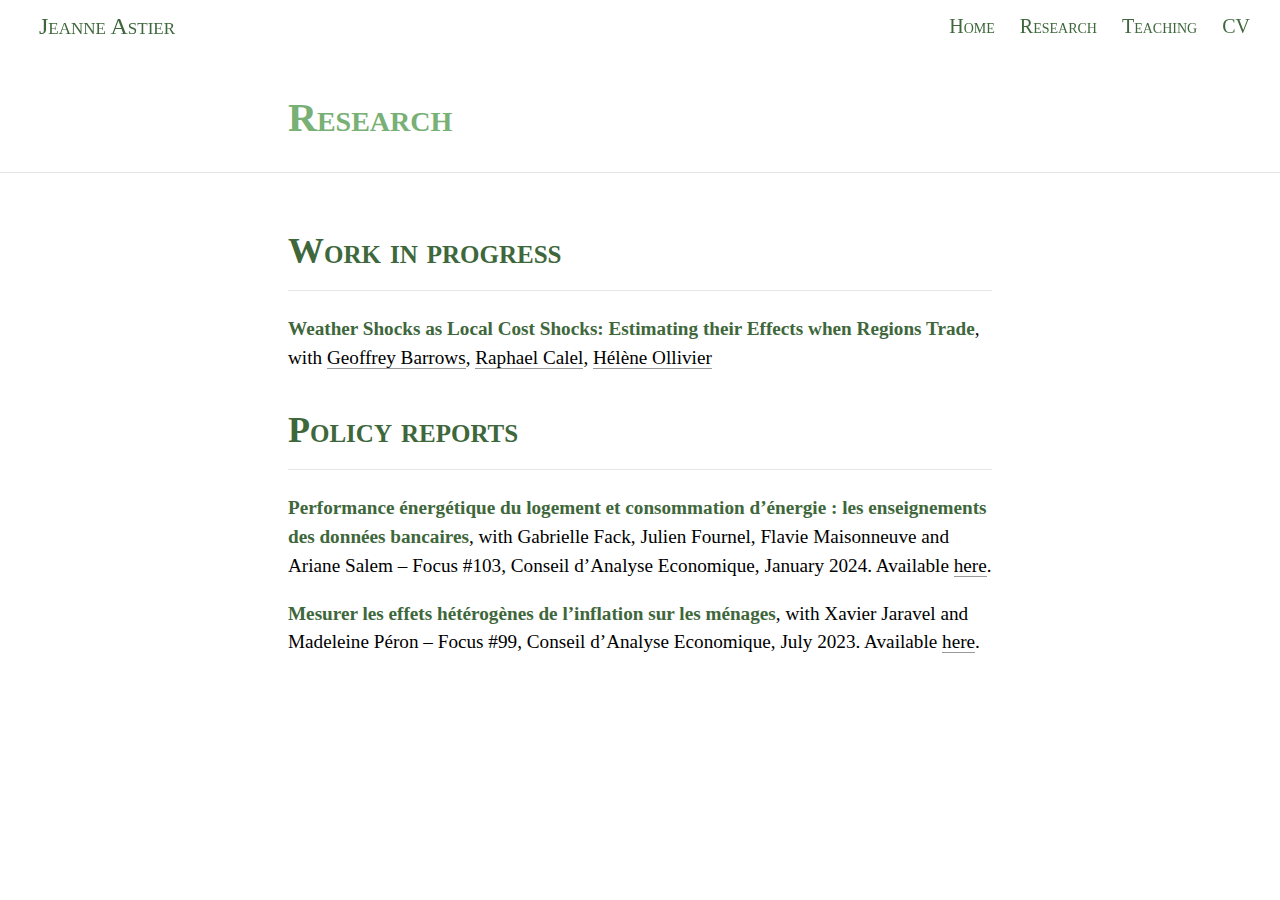
==== docs/research.html @ a9f54dff "Update" ====
<!DOCTYPE html>

<html xmlns="http://www.w3.org/1999/xhtml" lang="" xml:lang="">

<head>
  <meta charset="utf-8"/>
  <meta name="viewport" content="width=device-width, initial-scale=1"/>
  <meta http-equiv="X-UA-Compatible" content="IE=Edge,chrome=1"/>
  <meta name="generator" content="distill" />

  <style type="text/css">
  /* Hide doc at startup (prevent jankiness while JS renders/transforms) */
  body {
    visibility: hidden;
  }
  </style>

 <!--radix_placeholder_import_source-->
 <!--/radix_placeholder_import_source-->

<style type="text/css">code{white-space: pre;}</style>
<style type="text/css" data-origin="pandoc">
a.sourceLine { display: inline-block; line-height: 1.25; }
a.sourceLine { pointer-events: none; color: inherit; text-decoration: inherit; }
a.sourceLine:empty { height: 1.2em; }
.sourceCode { overflow: visible; }
code.sourceCode { white-space: pre; position: relative; }
div.sourceCode { margin: 1em 0; }
pre.sourceCode { margin: 0; }
@media screen {
div.sourceCode { overflow: auto; }
}
@media print {
code.sourceCode { white-space: pre-wrap; }
a.sourceLine { text-indent: -1em; padding-left: 1em; }
}
pre.numberSource a.sourceLine
  { position: relative; left: -4em; }
pre.numberSource a.sourceLine::before
  { content: attr(title);
    position: relative; left: -1em; text-align: right; vertical-align: baseline;
    border: none; pointer-events: all; display: inline-block;
    -webkit-touch-callout: none; -webkit-user-select: none;
    -khtml-user-select: none; -moz-user-select: none;
    -ms-user-select: none; user-select: none;
    padding: 0 4px; width: 4em;
    color: #aaaaaa;
  }
pre.numberSource { margin-left: 3em; border-left: 1px solid #aaaaaa;  padding-left: 4px; }
div.sourceCode
  { color: #00769e; background-color: #f1f3f5; }
@media screen {
a.sourceLine::before { text-decoration: underline; }
}
code span. { color: #00769e; } /* Normal */
code span.al { color: #ad0000; } /* Alert */
code span.an { color: #5e5e5e; } /* Annotation */
code span.at { color: #657422; } /* Attribute */
code span.bn { color: #ad0000; } /* BaseN */
code span.bu { } /* BuiltIn */
code span.cf { color: #00769e; } /* ControlFlow */
code span.ch { color: #20794d; } /* Char */
code span.cn { color: #8f5902; } /* Constant */
code span.co { color: #5e5e5e; } /* Comment */
code span.cv { color: #5e5e5e; font-style: italic; } /* CommentVar */
code span.do { color: #5e5e5e; font-style: italic; } /* Documentation */
code span.dt { color: #ad0000; } /* DataType */
code span.dv { color: #ad0000; } /* DecVal */
code span.er { color: #ad0000; } /* Error */
code span.ex { } /* Extension */
code span.fl { color: #ad0000; } /* Float */
code span.fu { color: #4758ab; } /* Function */
code span.im { } /* Import */
code span.in { color: #5e5e5e; } /* Information */
code span.kw { color: #00769e; } /* Keyword */
code span.op { color: #5e5e5e; } /* Operator */
code span.ot { color: #00769e; } /* Other */
code span.pp { color: #ad0000; } /* Preprocessor */
code span.sc { color: #5e5e5e; } /* SpecialChar */
code span.ss { color: #20794d; } /* SpecialString */
code span.st { color: #20794d; } /* String */
code span.va { color: #111111; } /* Variable */
code span.vs { color: #20794d; } /* VerbatimString */
code span.wa { color: #5e5e5e; font-style: italic; } /* Warning */
</style>


  <!--radix_placeholder_meta_tags-->
  <title>Jeanne Astier: Research</title>
  
  
  <link rel="icon" type="image/vnd.microsoft.icon" href="images/favicon.ico"/>
  
  
  <!--  https://developers.facebook.com/docs/sharing/webmasters#markup -->
  <meta property="og:title" content="Jeanne Astier: Research"/>
  <meta property="og:type" content="article"/>
  <meta property="og:locale" content="en_US"/>
  <meta property="og:site_name" content="Jeanne Astier"/>
  
  <!--  https://dev.twitter.com/cards/types/summary -->
  <meta property="twitter:card" content="summary"/>
  <meta property="twitter:title" content="Jeanne Astier: Research"/>
  
  <!--/radix_placeholder_meta_tags-->
  <!--radix_placeholder_rmarkdown_metadata-->
  
  <script type="text/json" id="radix-rmarkdown-metadata">
  {"type":"list","attributes":{"names":{"type":"character","attributes":{},"value":["title"]}},"value":[{"type":"character","attributes":{},"value":["Research"]}]}
  </script>
  <!--/radix_placeholder_rmarkdown_metadata-->
  <!--radix_placeholder_navigation_in_header-->
  <meta name="distill:offset" content=""/>
  
  <script type="application/javascript">
  
    window.headroom_prevent_pin = false;
  
    window.document.addEventListener("DOMContentLoaded", function (event) {
  
      // initialize headroom for banner
      var header = $('header').get(0);
      var headerHeight = header.offsetHeight;
      var headroom = new Headroom(header, {
        tolerance: 5,
        onPin : function() {
          if (window.headroom_prevent_pin) {
            window.headroom_prevent_pin = false;
            headroom.unpin();
          }
        }
      });
      headroom.init();
      if(window.location.hash)
        headroom.unpin();
      $(header).addClass('headroom--transition');
  
      // offset scroll location for banner on hash change
      // (see: https://github.com/WickyNilliams/headroom.js/issues/38)
      window.addEventListener("hashchange", function(event) {
        window.scrollTo(0, window.pageYOffset - (headerHeight + 25));
      });
  
      // responsive menu
      $('.distill-site-header').each(function(i, val) {
        var topnav = $(this);
        var toggle = topnav.find('.nav-toggle');
        toggle.on('click', function() {
          topnav.toggleClass('responsive');
        });
      });
  
      // nav dropdowns
      $('.nav-dropbtn').click(function(e) {
        $(this).next('.nav-dropdown-content').toggleClass('nav-dropdown-active');
        $(this).parent().siblings('.nav-dropdown')
           .children('.nav-dropdown-content').removeClass('nav-dropdown-active');
      });
      $("body").click(function(e){
        $('.nav-dropdown-content').removeClass('nav-dropdown-active');
      });
      $(".nav-dropdown").click(function(e){
        e.stopPropagation();
      });
    });
  </script>
  
  <style type="text/css">
  
  /* Theme (user-documented overrideables for nav appearance) */
  
  .distill-site-nav {
    color: rgba(255, 255, 255, 0.8);
    background-color: #0F2E3D;
    font-size: 15px;
    font-weight: 300;
  }
  
  .distill-site-nav a {
    color: inherit;
    text-decoration: none;
  }
  
  .distill-site-nav a:hover {
    color: white;
  }
  
  @media print {
    .distill-site-nav {
      display: none;
    }
  }
  
  .distill-site-header {
  
  }
  
  .distill-site-footer {
  
  }
  
  
  /* Site Header */
  
  .distill-site-header {
    width: 100%;
    box-sizing: border-box;
    z-index: 3;
  }
  
  .distill-site-header .nav-left {
    display: inline-block;
    margin-left: 8px;
  }
  
  @media screen and (max-width: 768px) {
    .distill-site-header .nav-left {
      margin-left: 0;
    }
  }
  
  
  .distill-site-header .nav-right {
    float: right;
    margin-right: 8px;
  }
  
  .distill-site-header a,
  .distill-site-header .title {
    display: inline-block;
    text-align: center;
    padding: 14px 10px 14px 10px;
  }
  
  .distill-site-header .title {
    font-size: 18px;
    min-width: 150px;
  }
  
  .distill-site-header .logo {
    padding: 0;
  }
  
  .distill-site-header .logo img {
    display: none;
    max-height: 20px;
    width: auto;
    margin-bottom: -4px;
  }
  
  .distill-site-header .nav-image img {
    max-height: 18px;
    width: auto;
    display: inline-block;
    margin-bottom: -3px;
  }
  
  
  
  @media screen and (min-width: 1000px) {
    .distill-site-header .logo img {
      display: inline-block;
    }
    .distill-site-header .nav-left {
      margin-left: 20px;
    }
    .distill-site-header .nav-right {
      margin-right: 20px;
    }
    .distill-site-header .title {
      padding-left: 12px;
    }
  }
  
  
  .distill-site-header .nav-toggle {
    display: none;
  }
  
  .nav-dropdown {
    display: inline-block;
    position: relative;
  }
  
  .nav-dropdown .nav-dropbtn {
    border: none;
    outline: none;
    color: rgba(255, 255, 255, 0.8);
    padding: 16px 10px;
    background-color: transparent;
    font-family: inherit;
    font-size: inherit;
    font-weight: inherit;
    margin: 0;
    margin-top: 1px;
    z-index: 2;
  }
  
  .nav-dropdown-content {
    display: none;
    position: absolute;
    background-color: white;
    min-width: 200px;
    border: 1px solid rgba(0,0,0,0.15);
    border-radius: 4px;
    box-shadow: 0px 8px 16px 0px rgba(0,0,0,0.1);
    z-index: 1;
    margin-top: 2px;
    white-space: nowrap;
    padding-top: 4px;
    padding-bottom: 4px;
  }
  
  .nav-dropdown-content hr {
    margin-top: 4px;
    margin-bottom: 4px;
    border: none;
    border-bottom: 1px solid rgba(0, 0, 0, 0.1);
  }
  
  .nav-dropdown-active {
    display: block;
  }
  
  .nav-dropdown-content a, .nav-dropdown-content .nav-dropdown-header {
    color: black;
    padding: 6px 24px;
    text-decoration: none;
    display: block;
    text-align: left;
  }
  
  .nav-dropdown-content .nav-dropdown-header {
    display: block;
    padding: 5px 24px;
    padding-bottom: 0;
    text-transform: uppercase;
    font-size: 14px;
    color: #999999;
    white-space: nowrap;
  }
  
  .nav-dropdown:hover .nav-dropbtn {
    color: white;
  }
  
  .nav-dropdown-content a:hover {
    background-color: #ddd;
    color: black;
  }
  
  .nav-right .nav-dropdown-content {
    margin-left: -45%;
    right: 0;
  }
  
  @media screen and (max-width: 768px) {
    .distill-site-header a, .distill-site-header .nav-dropdown  {display: none;}
    .distill-site-header a.nav-toggle {
      float: right;
      display: block;
    }
    .distill-site-header .title {
      margin-left: 0;
    }
    .distill-site-header .nav-right {
      margin-right: 0;
    }
    .distill-site-header {
      overflow: hidden;
    }
    .nav-right .nav-dropdown-content {
      margin-left: 0;
    }
  }
  
  
  @media screen and (max-width: 768px) {
    .distill-site-header.responsive {position: relative; min-height: 500px; }
    .distill-site-header.responsive a.nav-toggle {
      position: absolute;
      right: 0;
      top: 0;
    }
    .distill-site-header.responsive a,
    .distill-site-header.responsive .nav-dropdown {
      display: block;
      text-align: left;
    }
    .distill-site-header.responsive .nav-left,
    .distill-site-header.responsive .nav-right {
      width: 100%;
    }
    .distill-site-header.responsive .nav-dropdown {float: none;}
    .distill-site-header.responsive .nav-dropdown-content {position: relative;}
    .distill-site-header.responsive .nav-dropdown .nav-dropbtn {
      display: block;
      width: 100%;
      text-align: left;
    }
  }
  
  /* Site Footer */
  
  .distill-site-footer {
    width: 100%;
    overflow: hidden;
    box-sizing: border-box;
    z-index: 3;
    margin-top: 30px;
    padding-top: 30px;
    padding-bottom: 30px;
    text-align: center;
  }
  
  /* Headroom */
  
  d-title {
    padding-top: 6rem;
  }
  
  @media print {
    d-title {
      padding-top: 4rem;
    }
  }
  
  .headroom {
    z-index: 1000;
    position: fixed;
    top: 0;
    left: 0;
    right: 0;
  }
  
  .headroom--transition {
    transition: all .4s ease-in-out;
  }
  
  .headroom--unpinned {
    top: -100px;
  }
  
  .headroom--pinned {
    top: 0;
  }
  
  /* adjust viewport for navbar height */
  /* helps vertically center bootstrap (non-distill) content */
  .min-vh-100 {
    min-height: calc(100vh - 100px) !important;
  }
  
  </style>
  
  <script src="site_libs/jquery-3.6.0/jquery-3.6.0.min.js"></script>
  <link href="site_libs/font-awesome-6.4.2/css/all.min.css" rel="stylesheet"/>
  <link href="site_libs/font-awesome-6.4.2/css/v4-shims.min.css" rel="stylesheet"/>
  <script src="site_libs/headroom-0.9.4/headroom.min.js"></script>
  <!--/radix_placeholder_navigation_in_header-->
  <!--radix_placeholder_distill-->
  
  <style type="text/css">
  
  body {
    background-color: white;
  }
  
  .pandoc-table {
    width: 100%;
  }
  
  .pandoc-table>caption {
    margin-bottom: 10px;
  }
  
  .pandoc-table th:not([align]) {
    text-align: left;
  }
  
  .pagedtable-footer {
    font-size: 15px;
  }
  
  d-byline .byline {
    grid-template-columns: 2fr 2fr;
  }
  
  d-byline .byline h3 {
    margin-block-start: 1.5em;
  }
  
  d-byline .byline .authors-affiliations h3 {
    margin-block-start: 0.5em;
  }
  
  .authors-affiliations .orcid-id {
    width: 16px;
    height:16px;
    margin-left: 4px;
    margin-right: 4px;
    vertical-align: middle;
    padding-bottom: 2px;
  }
  
  d-title .dt-tags {
    margin-top: 1em;
    grid-column: text;
  }
  
  .dt-tags .dt-tag {
    text-decoration: none;
    display: inline-block;
    color: rgba(0,0,0,0.6);
    padding: 0em 0.4em;
    margin-right: 0.5em;
    margin-bottom: 0.4em;
    font-size: 70%;
    border: 1px solid rgba(0,0,0,0.2);
    border-radius: 3px;
    text-transform: uppercase;
    font-weight: 500;
  }
  
  d-article table.gt_table td,
  d-article table.gt_table th {
    border-bottom: none;
    font-size: 100%;
  }
  
  .html-widget {
    margin-bottom: 2.0em;
  }
  
  .l-screen-inset {
    padding-right: 16px;
  }
  
  .l-screen .caption {
    margin-left: 10px;
  }
  
  .shaded {
    background: rgb(247, 247, 247);
    padding-top: 20px;
    padding-bottom: 20px;
    border-top: 1px solid rgba(0, 0, 0, 0.1);
    border-bottom: 1px solid rgba(0, 0, 0, 0.1);
  }
  
  .shaded .html-widget {
    margin-bottom: 0;
    border: 1px solid rgba(0, 0, 0, 0.1);
  }
  
  .shaded .shaded-content {
    background: white;
  }
  
  .text-output {
    margin-top: 0;
    line-height: 1.5em;
  }
  
  .hidden {
    display: none !important;
  }
  
  hr.section-separator {
    border: none;
    border-top: 1px solid rgba(0, 0, 0, 0.1);
    margin: 0px;
  }
  
  
  d-byline {
    border-top: none;
  }
  
  d-article {
    padding-top: 2.5rem;
    padding-bottom: 30px;
    border-top: none;
  }
  
  d-appendix {
    padding-top: 30px;
  }
  
  d-article>p>img {
    width: 100%;
  }
  
  d-article h2 {
    margin: 1rem 0 1.5rem 0;
  }
  
  d-article h3 {
    margin-top: 1.5rem;
  }
  
  d-article iframe {
    border: 1px solid rgba(0, 0, 0, 0.1);
    margin-bottom: 2.0em;
    width: 100%;
  }
  
  /* Tweak code blocks */
  
  d-article div.sourceCode code,
  d-article pre code {
    font-family: Consolas, Monaco, 'Andale Mono', 'Ubuntu Mono', monospace;
  }
  
  d-article pre,
  d-article div.sourceCode,
  d-article div.sourceCode pre {
    overflow: auto;
  }
  
  d-article div.sourceCode {
    background-color: white;
  }
  
  d-article div.sourceCode pre {
    padding-left: 10px;
    font-size: 12px;
    border-left: 2px solid rgba(0,0,0,0.1);
  }
  
  d-article pre {
    font-size: 12px;
    color: black;
    background: none;
    margin-top: 0;
    text-align: left;
    white-space: pre;
    word-spacing: normal;
    word-break: normal;
    word-wrap: normal;
    line-height: 1.5;
  
    -moz-tab-size: 4;
    -o-tab-size: 4;
    tab-size: 4;
  
    -webkit-hyphens: none;
    -moz-hyphens: none;
    -ms-hyphens: none;
    hyphens: none;
  }
  
  d-article pre a {
    border-bottom: none;
  }
  
  d-article pre a:hover {
    border-bottom: none;
    text-decoration: underline;
  }
  
  d-article details {
    grid-column: text;
    margin-bottom: 0.8em;
  }
  
  @media(min-width: 768px) {
  
  d-article pre,
  d-article div.sourceCode,
  d-article div.sourceCode pre {
    overflow: visible !important;
  }
  
  d-article div.sourceCode pre {
    padding-left: 18px;
    font-size: 14px;
  }
  
  /* tweak for Pandoc numbered line within distill */
  d-article pre.numberSource code > span {
      left: -2em;
  }
  
  d-article pre {
    font-size: 14px;
  }
  
  }
  
  figure img.external {
    background: white;
    border: 1px solid rgba(0, 0, 0, 0.1);
    box-shadow: 0 1px 8px rgba(0, 0, 0, 0.1);
    padding: 18px;
    box-sizing: border-box;
  }
  
  /* CSS for d-contents */
  
  .d-contents {
    grid-column: text;
    color: rgba(0,0,0,0.8);
    font-size: 0.9em;
    padding-bottom: 1em;
    margin-bottom: 1em;
    padding-bottom: 0.5em;
    margin-bottom: 1em;
    padding-left: 0.25em;
    justify-self: start;
  }
  
  @media(min-width: 1000px) {
    .d-contents.d-contents-float {
      height: 0;
      grid-column-start: 1;
      grid-column-end: 4;
      justify-self: center;
      padding-right: 3em;
      padding-left: 2em;
    }
  }
  
  .d-contents nav h3 {
    font-size: 18px;
    margin-top: 0;
    margin-bottom: 1em;
  }
  
  .d-contents li {
    list-style-type: none
  }
  
  .d-contents nav > ul {
    padding-left: 0;
  }
  
  .d-contents ul {
    padding-left: 1em
  }
  
  .d-contents nav ul li {
    margin-top: 0.6em;
    margin-bottom: 0.2em;
  }
  
  .d-contents nav a {
    font-size: 13px;
    border-bottom: none;
    text-decoration: none
    color: rgba(0, 0, 0, 0.8);
  }
  
  .d-contents nav a:hover {
    text-decoration: underline solid rgba(0, 0, 0, 0.6)
  }
  
  .d-contents nav > ul > li > a {
    font-weight: 600;
  }
  
  .d-contents nav > ul > li > ul {
    font-weight: inherit;
  }
  
  .d-contents nav > ul > li > ul > li {
    margin-top: 0.2em;
  }
  
  
  .d-contents nav ul {
    margin-top: 0;
    margin-bottom: 0.25em;
  }
  
  .d-article-with-toc h2:nth-child(2) {
    margin-top: 0;
  }
  
  
  /* Figure */
  
  .figure {
    position: relative;
    margin-bottom: 2.5em;
    margin-top: 1.5em;
  }
  
  .figure .caption {
    color: rgba(0, 0, 0, 0.6);
    font-size: 12px;
    line-height: 1.5em;
  }
  
  .figure img.external {
    background: white;
    border: 1px solid rgba(0, 0, 0, 0.1);
    box-shadow: 0 1px 8px rgba(0, 0, 0, 0.1);
    padding: 18px;
    box-sizing: border-box;
  }
  
  .figure .caption a {
    color: rgba(0, 0, 0, 0.6);
  }
  
  .figure .caption b,
  .figure .caption strong, {
    font-weight: 600;
    color: rgba(0, 0, 0, 1.0);
  }
  
  /* Citations */
  
  d-article .citation {
    color: inherit;
    cursor: inherit;
  }
  
  div.hanging-indent{
    margin-left: 1em; text-indent: -1em;
  }
  
  /* Citation hover box */
  
  .tippy-box[data-theme~=light-border] {
    background-color: rgba(250, 250, 250, 0.95);
  }
  
  .tippy-content > p {
    margin-bottom: 0;
    padding: 2px;
  }
  
  
  /* Tweak 1000px media break to show more text */
  
  @media(min-width: 1000px) {
    .base-grid,
    distill-header,
    d-title,
    d-abstract,
    d-article,
    d-appendix,
    distill-appendix,
    d-byline,
    d-footnote-list,
    d-citation-list,
    distill-footer {
      grid-template-columns: [screen-start] 1fr [page-start kicker-start] 80px [middle-start] 50px [text-start kicker-end] 65px 65px 65px 65px 65px 65px 65px 65px [text-end gutter-start] 65px [middle-end] 65px [page-end gutter-end] 1fr [screen-end];
      grid-column-gap: 16px;
    }
  
    .grid {
      grid-column-gap: 16px;
    }
  
    d-article {
      font-size: 1.06rem;
      line-height: 1.7em;
    }
    figure .caption, .figure .caption, figure figcaption {
      font-size: 13px;
    }
  }
  
  @media(min-width: 1180px) {
    .base-grid,
    distill-header,
    d-title,
    d-abstract,
    d-article,
    d-appendix,
    distill-appendix,
    d-byline,
    d-footnote-list,
    d-citation-list,
    distill-footer {
      grid-template-columns: [screen-start] 1fr [page-start kicker-start] 60px [middle-start] 60px [text-start kicker-end] 60px 60px 60px 60px 60px 60px 60px 60px [text-end gutter-start] 60px [middle-end] 60px [page-end gutter-end] 1fr [screen-end];
      grid-column-gap: 32px;
    }
  
    .grid {
      grid-column-gap: 32px;
    }
  }
  
  
  /* Get the citation styles for the appendix (not auto-injected on render since
     we do our own rendering of the citation appendix) */
  
  d-appendix .citation-appendix,
  .d-appendix .citation-appendix {
    font-size: 11px;
    line-height: 15px;
    border-left: 1px solid rgba(0, 0, 0, 0.1);
    padding-left: 18px;
    border: 1px solid rgba(0,0,0,0.1);
    background: rgba(0, 0, 0, 0.02);
    padding: 10px 18px;
    border-radius: 3px;
    color: rgba(150, 150, 150, 1);
    overflow: hidden;
    margin-top: -12px;
    white-space: pre-wrap;
    word-wrap: break-word;
  }
  
  /* Include appendix styles here so they can be overridden */
  
  d-appendix {
    contain: layout style;
    font-size: 0.8em;
    line-height: 1.7em;
    margin-top: 60px;
    margin-bottom: 0;
    border-top: 1px solid rgba(0, 0, 0, 0.1);
    color: rgba(0,0,0,0.5);
    padding-top: 60px;
    padding-bottom: 48px;
  }
  
  d-appendix h3 {
    grid-column: page-start / text-start;
    font-size: 15px;
    font-weight: 500;
    margin-top: 1em;
    margin-bottom: 0;
    color: rgba(0,0,0,0.65);
  }
  
  d-appendix h3 + * {
    margin-top: 1em;
  }
  
  d-appendix ol {
    padding: 0 0 0 15px;
  }
  
  @media (min-width: 768px) {
    d-appendix ol {
      padding: 0 0 0 30px;
      margin-left: -30px;
    }
  }
  
  d-appendix li {
    margin-bottom: 1em;
  }
  
  d-appendix a {
    color: rgba(0, 0, 0, 0.6);
  }
  
  d-appendix > * {
    grid-column: text;
  }
  
  d-appendix > d-footnote-list,
  d-appendix > d-citation-list,
  d-appendix > distill-appendix {
    grid-column: screen;
  }
  
  /* Include footnote styles here so they can be overridden */
  
  d-footnote-list {
    contain: layout style;
  }
  
  d-footnote-list > * {
    grid-column: text;
  }
  
  d-footnote-list a.footnote-backlink {
    color: rgba(0,0,0,0.3);
    padding-left: 0.5em;
  }
  
  
  
  /* Anchor.js */
  
  .anchorjs-link {
    /*transition: all .25s linear; */
    text-decoration: none;
    border-bottom: none;
  }
  *:hover > .anchorjs-link {
    margin-left: -1.125em !important;
    text-decoration: none;
    border-bottom: none;
  }
  
  /* Social footer */
  
  .social_footer {
    margin-top: 30px;
    margin-bottom: 0;
    color: rgba(0,0,0,0.67);
  }
  
  .disqus-comments {
    margin-right: 30px;
  }
  
  .disqus-comment-count {
    border-bottom: 1px solid rgba(0, 0, 0, 0.4);
    cursor: pointer;
  }
  
  #disqus_thread {
    margin-top: 30px;
  }
  
  .article-sharing a {
    border-bottom: none;
    margin-right: 8px;
  }
  
  .article-sharing a:hover {
    border-bottom: none;
  }
  
  .sidebar-section.subscribe {
    font-size: 12px;
    line-height: 1.6em;
  }
  
  .subscribe p {
    margin-bottom: 0.5em;
  }
  
  
  .article-footer .subscribe {
    font-size: 15px;
    margin-top: 45px;
  }
  
  
  .sidebar-section.custom {
    font-size: 12px;
    line-height: 1.6em;
  }
  
  .custom p {
    margin-bottom: 0.5em;
  }
  
  /* Styles for listing layout (hide title) */
  .layout-listing d-title, .layout-listing .d-title {
    display: none;
  }
  
  /* Styles for posts lists (not auto-injected) */
  
  
  .posts-with-sidebar {
    padding-left: 45px;
    padding-right: 45px;
  }
  
  .posts-list .description h2,
  .posts-list .description p {
    font-family: -apple-system, BlinkMacSystemFont, "Segoe UI", Roboto, Oxygen, Ubuntu, Cantarell, "Fira Sans", "Droid Sans", "Helvetica Neue", Arial, sans-serif;
  }
  
  .posts-list .description h2 {
    font-weight: 700;
    border-bottom: none;
    padding-bottom: 0;
  }
  
  .posts-list h2.post-tag {
    border-bottom: 1px solid rgba(0, 0, 0, 0.2);
    padding-bottom: 12px;
  }
  .posts-list {
    margin-top: 60px;
    margin-bottom: 24px;
  }
  
  .posts-list .post-preview {
    text-decoration: none;
    overflow: hidden;
    display: block;
    border-bottom: 1px solid rgba(0, 0, 0, 0.1);
    padding: 24px 0;
  }
  
  .post-preview-last {
    border-bottom: none !important;
  }
  
  .posts-list .posts-list-caption {
    grid-column: screen;
    font-weight: 400;
  }
  
  .posts-list .post-preview h2 {
    margin: 0 0 6px 0;
    line-height: 1.2em;
    font-style: normal;
    font-size: 24px;
  }
  
  .posts-list .post-preview p {
    margin: 0 0 12px 0;
    line-height: 1.4em;
    font-size: 16px;
  }
  
  .posts-list .post-preview .thumbnail {
    box-sizing: border-box;
    margin-bottom: 24px;
    position: relative;
    max-width: 500px;
  }
  .posts-list .post-preview img {
    width: 100%;
    display: block;
  }
  
  .posts-list .metadata {
    font-size: 12px;
    line-height: 1.4em;
    margin-bottom: 18px;
  }
  
  .posts-list .metadata > * {
    display: inline-block;
  }
  
  .posts-list .metadata .publishedDate {
    margin-right: 2em;
  }
  
  .posts-list .metadata .dt-authors {
    display: block;
    margin-top: 0.3em;
    margin-right: 2em;
  }
  
  .posts-list .dt-tags {
    display: block;
    line-height: 1em;
  }
  
  .posts-list .dt-tags .dt-tag {
    display: inline-block;
    color: rgba(0,0,0,0.6);
    padding: 0.3em 0.4em;
    margin-right: 0.2em;
    margin-bottom: 0.4em;
    font-size: 60%;
    border: 1px solid rgba(0,0,0,0.2);
    border-radius: 3px;
    text-transform: uppercase;
    font-weight: 500;
  }
  
  .posts-list img {
    opacity: 1;
  }
  
  .posts-list img[data-src] {
    opacity: 0;
  }
  
  .posts-more {
    clear: both;
  }
  
  
  .posts-sidebar {
    font-size: 16px;
  }
  
  .posts-sidebar h3 {
    font-size: 16px;
    margin-top: 0;
    margin-bottom: 0.5em;
    font-weight: 400;
    text-transform: uppercase;
  }
  
  .sidebar-section {
    margin-bottom: 30px;
  }
  
  .categories ul {
    list-style-type: none;
    margin: 0;
    padding: 0;
  }
  
  .categories li {
    color: rgba(0, 0, 0, 0.8);
    margin-bottom: 0;
  }
  
  .categories li>a {
    border-bottom: none;
  }
  
  .categories li>a:hover {
    border-bottom: 1px solid rgba(0, 0, 0, 0.4);
  }
  
  .categories .active {
    font-weight: 600;
  }
  
  .categories .category-count {
    color: rgba(0, 0, 0, 0.4);
  }
  
  
  @media(min-width: 768px) {
    .posts-list .post-preview h2 {
      font-size: 26px;
    }
    .posts-list .post-preview .thumbnail {
      float: right;
      width: 30%;
      margin-bottom: 0;
    }
    .posts-list .post-preview .description {
      float: left;
      width: 45%;
    }
    .posts-list .post-preview .metadata {
      float: left;
      width: 20%;
      margin-top: 8px;
    }
    .posts-list .post-preview p {
      margin: 0 0 12px 0;
      line-height: 1.5em;
      font-size: 16px;
    }
    .posts-with-sidebar .posts-list {
      float: left;
      width: 75%;
    }
    .posts-with-sidebar .posts-sidebar {
      float: right;
      width: 20%;
      margin-top: 60px;
      padding-top: 24px;
      padding-bottom: 24px;
    }
  }
  
  
  /* Improve display for browsers without grid (IE/Edge <= 15) */
  
  .downlevel {
    line-height: 1.6em;
    font-family: -apple-system, BlinkMacSystemFont, "Segoe UI", Roboto, Oxygen, Ubuntu, Cantarell, "Fira Sans", "Droid Sans", "Helvetica Neue", Arial, sans-serif;
    margin: 0;
  }
  
  .downlevel .d-title {
    padding-top: 6rem;
    padding-bottom: 1.5rem;
  }
  
  .downlevel .d-title h1 {
    font-size: 50px;
    font-weight: 700;
    line-height: 1.1em;
    margin: 0 0 0.5rem;
  }
  
  .downlevel .d-title p {
    font-weight: 300;
    font-size: 1.2rem;
    line-height: 1.55em;
    margin-top: 0;
  }
  
  .downlevel .d-byline {
    padding-top: 0.8em;
    padding-bottom: 0.8em;
    font-size: 0.8rem;
    line-height: 1.8em;
  }
  
  .downlevel .section-separator {
    border: none;
    border-top: 1px solid rgba(0, 0, 0, 0.1);
  }
  
  .downlevel .d-article {
    font-size: 1.06rem;
    line-height: 1.7em;
    padding-top: 1rem;
    padding-bottom: 2rem;
  }
  
  
  .downlevel .d-appendix {
    padding-left: 0;
    padding-right: 0;
    max-width: none;
    font-size: 0.8em;
    line-height: 1.7em;
    margin-bottom: 0;
    color: rgba(0,0,0,0.5);
    padding-top: 40px;
    padding-bottom: 48px;
  }
  
  .downlevel .footnotes ol {
    padding-left: 13px;
  }
  
  .downlevel .base-grid,
  .downlevel .distill-header,
  .downlevel .d-title,
  .downlevel .d-abstract,
  .downlevel .d-article,
  .downlevel .d-appendix,
  .downlevel .distill-appendix,
  .downlevel .d-byline,
  .downlevel .d-footnote-list,
  .downlevel .d-citation-list,
  .downlevel .distill-footer,
  .downlevel .appendix-bottom,
  .downlevel .posts-container {
    padding-left: 40px;
    padding-right: 40px;
  }
  
  @media(min-width: 768px) {
    .downlevel .base-grid,
    .downlevel .distill-header,
    .downlevel .d-title,
    .downlevel .d-abstract,
    .downlevel .d-article,
    .downlevel .d-appendix,
    .downlevel .distill-appendix,
    .downlevel .d-byline,
    .downlevel .d-footnote-list,
    .downlevel .d-citation-list,
    .downlevel .distill-footer,
    .downlevel .appendix-bottom,
    .downlevel .posts-container {
    padding-left: 150px;
    padding-right: 150px;
    max-width: 900px;
  }
  }
  
  .downlevel pre code {
    display: block;
    border-left: 2px solid rgba(0, 0, 0, .1);
    padding: 0 0 0 20px;
    font-size: 14px;
  }
  
  .downlevel code, .downlevel pre {
    color: black;
    background: none;
    font-family: Consolas, Monaco, 'Andale Mono', 'Ubuntu Mono', monospace;
    text-align: left;
    white-space: pre;
    word-spacing: normal;
    word-break: normal;
    word-wrap: normal;
    line-height: 1.5;
  
    -moz-tab-size: 4;
    -o-tab-size: 4;
    tab-size: 4;
  
    -webkit-hyphens: none;
    -moz-hyphens: none;
    -ms-hyphens: none;
    hyphens: none;
  }
  
  .downlevel .posts-list .post-preview {
    color: inherit;
  }
  
  
  
  </style>
  
  <script type="application/javascript">
  
  function is_downlevel_browser() {
    if (bowser.isUnsupportedBrowser({ msie: "12", msedge: "16"},
                                   window.navigator.userAgent)) {
      return true;
    } else {
      return window.load_distill_framework === undefined;
    }
  }
  
  // show body when load is complete
  function on_load_complete() {
  
    // add anchors
    if (window.anchors) {
      window.anchors.options.placement = 'left';
      window.anchors.add('d-article > h2, d-article > h3, d-article > h4, d-article > h5');
    }
  
  
    // set body to visible
    document.body.style.visibility = 'visible';
  
    // force redraw for leaflet widgets
    if (window.HTMLWidgets) {
      var maps = window.HTMLWidgets.findAll(".leaflet");
      $.each(maps, function(i, el) {
        var map = this.getMap();
        map.invalidateSize();
        map.eachLayer(function(layer) {
          if (layer instanceof L.TileLayer)
            layer.redraw();
        });
      });
    }
  
    // trigger 'shown' so htmlwidgets resize
    $('d-article').trigger('shown');
  }
  
  function init_distill() {
  
    init_common();
  
    // create front matter
    var front_matter = $('<d-front-matter></d-front-matter>');
    $('#distill-front-matter').wrap(front_matter);
  
    // create d-title
    $('.d-title').changeElementType('d-title');
  
    // separator
    var separator = '<hr class="section-separator" style="clear: both"/>';
    // prepend separator above appendix
    $('.d-byline').before(separator);
    $('.d-article').before(separator);
  
    // create d-byline
    var byline = $('<d-byline></d-byline>');
    $('.d-byline').replaceWith(byline);
  
    // create d-article
    var article = $('<d-article></d-article>');
    $('.d-article').wrap(article).children().unwrap();
  
    // move posts container into article
    $('.posts-container').appendTo($('d-article'));
  
    // create d-appendix
    $('.d-appendix').changeElementType('d-appendix');
  
    // flag indicating that we have appendix items
    var appendix = $('.appendix-bottom').children('h3').length > 0;
  
    // replace footnotes with <d-footnote>
    $('.footnote-ref').each(function(i, val) {
      appendix = true;
      var href = $(this).attr('href');
      var id = href.replace('#', '');
      var fn = $('#' + id);
      var fn_p = $('#' + id + '>p');
      fn_p.find('.footnote-back').remove();
      var text = fn_p.html();
      var dtfn = $('<d-footnote></d-footnote>');
      dtfn.html(text);
      $(this).replaceWith(dtfn);
    });
    // remove footnotes
    $('.footnotes').remove();
  
    // move refs into #references-listing
    $('#references-listing').replaceWith($('#refs'));
  
    $('h1.appendix, h2.appendix').each(function(i, val) {
      $(this).changeElementType('h3');
    });
    $('h3.appendix').each(function(i, val) {
      var id = $(this).attr('id');
      $('.d-contents a[href="#' + id + '"]').parent().remove();
      appendix = true;
      $(this).nextUntil($('h1, h2, h3')).addBack().appendTo($('d-appendix'));
    });
  
    // show d-appendix if we have appendix content
    $("d-appendix").css('display', appendix ? 'grid' : 'none');
  
    // localize layout chunks to just output
    $('.layout-chunk').each(function(i, val) {
  
      // capture layout
      var layout = $(this).attr('data-layout');
  
      // apply layout to markdown level block elements
      var elements = $(this).children().not('details, div.sourceCode, pre, script');
      elements.each(function(i, el) {
        var layout_div = $('<div class="' + layout + '"></div>');
        if (layout_div.hasClass('shaded')) {
          var shaded_content = $('<div class="shaded-content"></div>');
          $(this).wrap(shaded_content);
          $(this).parent().wrap(layout_div);
        } else {
          $(this).wrap(layout_div);
        }
      });
  
  
      // unwrap the layout-chunk div
      $(this).children().unwrap();
    });
  
    // remove code block used to force  highlighting css
    $('.distill-force-highlighting-css').parent().remove();
  
    // remove empty line numbers inserted by pandoc when using a
    // custom syntax highlighting theme, except when numbering line
    // in code chunk
    $('pre:not(.numberLines) code.sourceCode a:empty').remove();
  
    // load distill framework
    load_distill_framework();
  
    // wait for window.distillRunlevel == 4 to do post processing
    function distill_post_process() {
  
      if (!window.distillRunlevel || window.distillRunlevel < 4)
        return;
  
      // hide author/affiliations entirely if we have no authors
      var front_matter = JSON.parse($("#distill-front-matter").html());
      var have_authors = front_matter.authors && front_matter.authors.length > 0;
      if (!have_authors)
        $('d-byline').addClass('hidden');
  
      // article with toc class
      $('.d-contents').parent().addClass('d-article-with-toc');
  
      // strip links that point to #
      $('.authors-affiliations').find('a[href="#"]').removeAttr('href');
  
      // add orcid ids
      $('.authors-affiliations').find('.author').each(function(i, el) {
        var orcid_id = front_matter.authors[i].orcidID;
        var author_name = front_matter.authors[i].author
        if (orcid_id) {
          var a = $('<a></a>');
          a.attr('href', 'https://orcid.org/' + orcid_id);
          var img = $('<img></img>');
          img.addClass('orcid-id');
          img.attr('alt', author_name ? 'ORCID ID for ' + author_name : 'ORCID ID');
          img.attr('src','[data-uri]');
          a.append(img);
          $(this).append(a);
        }
      });
  
      // hide elements of author/affiliations grid that have no value
      function hide_byline_column(caption) {
        $('d-byline').find('h3:contains("' + caption + '")').parent().css('visibility', 'hidden');
      }
  
      // affiliations
      var have_affiliations = false;
      for (var i = 0; i<front_matter.authors.length; ++i) {
        var author = front_matter.authors[i];
        if (author.affiliation !== "&nbsp;") {
          have_affiliations = true;
          break;
        }
      }
      if (!have_affiliations)
        $('d-byline').find('h3:contains("Affiliations")').css('visibility', 'hidden');
  
      // published date
      if (!front_matter.publishedDate)
        hide_byline_column("Published");
  
      // document object identifier
      var doi = $('d-byline').find('h3:contains("DOI")');
      var doi_p = doi.next().empty();
      if (!front_matter.doi) {
        // if we have a citation and valid citationText then link to that
        if ($('#citation').length > 0 && front_matter.citationText) {
          doi.html('Citation');
          $('<a href="#citation"></a>')
            .text(front_matter.citationText)
            .appendTo(doi_p);
        } else {
          hide_byline_column("DOI");
        }
      } else {
        $('<a></a>')
           .attr('href', "https://doi.org/" + front_matter.doi)
           .html(front_matter.doi)
           .appendTo(doi_p);
      }
  
       // change plural form of authors/affiliations
      if (front_matter.authors.length === 1) {
        var grid = $('.authors-affiliations');
        grid.children('h3:contains("Authors")').text('Author');
        grid.children('h3:contains("Affiliations")').text('Affiliation');
      }
  
      // remove d-appendix and d-footnote-list local styles
      $('d-appendix > style:first-child').remove();
      $('d-footnote-list > style:first-child').remove();
  
      // move appendix-bottom entries to the bottom
      $('.appendix-bottom').appendTo('d-appendix').children().unwrap();
      $('.appendix-bottom').remove();
  
      // hoverable references
      $('span.citation[data-cites]').each(function() {
        const citeChild = $(this).children()[0]
        // Do not process if @xyz has been used without escaping and without bibliography activated
        // https://github.com/rstudio/distill/issues/466
        if (citeChild === undefined) return true
  
        if (citeChild.nodeName == "D-FOOTNOTE") {
          var fn = citeChild
          $(this).html(fn.shadowRoot.querySelector("sup"))
          $(this).id = fn.id
          fn.remove()
        }
        var refs = $(this).attr('data-cites').split(" ");
        var refHtml = refs.map(function(ref) {
          // Could use CSS.escape too here, we insure backward compatibility in navigator
          return "<p>" + $('div[id="ref-' + ref + '"]').html() + "</p>";
        }).join("\n");
        window.tippy(this, {
          allowHTML: true,
          content: refHtml,
          maxWidth: 500,
          interactive: true,
          interactiveBorder: 10,
          theme: 'light-border',
          placement: 'bottom-start'
        });
      });
  
      // fix footnotes in tables (#411)
      // replacing broken distill.pub feature
      $('table d-footnote').each(function() {
        // we replace internal showAtNode methode which is triggered when hovering a footnote
        this.hoverBox.showAtNode = function(node) {
          // ported from https://github.com/distillpub/template/pull/105/files
          calcOffset = function(elem) {
              let x = elem.offsetLeft;
              let y = elem.offsetTop;
              // Traverse upwards until an `absolute` element is found or `elem`
              // becomes null.
              while (elem = elem.offsetParent && elem.style.position != 'absolute') {
                  x += elem.offsetLeft;
                  y += elem.offsetTop;
              }
  
              return { left: x, top: y };
          }
          // https://developer.mozilla.org/en-US/docs/Web/API/HTMLElement/offsetTop
          const bbox = node.getBoundingClientRect();
          const offset = calcOffset(node);
          this.show([offset.left + bbox.width, offset.top + bbox.height]);
        }
      })
  
      // clear polling timer
      clearInterval(tid);
  
      // show body now that everything is ready
      on_load_complete();
    }
  
    var tid = setInterval(distill_post_process, 50);
    distill_post_process();
  
  }
  
  function init_downlevel() {
  
    init_common();
  
     // insert hr after d-title
    $('.d-title').after($('<hr class="section-separator"/>'));
  
    // check if we have authors
    var front_matter = JSON.parse($("#distill-front-matter").html());
    var have_authors = front_matter.authors && front_matter.authors.length > 0;
  
    // manage byline/border
    if (!have_authors)
      $('.d-byline').remove();
    $('.d-byline').after($('<hr class="section-separator"/>'));
    $('.d-byline a').remove();
  
    // remove toc
    $('.d-contents').remove();
  
    // move appendix elements
    $('h1.appendix, h2.appendix').each(function(i, val) {
      $(this).changeElementType('h3');
    });
    $('h3.appendix').each(function(i, val) {
      $(this).nextUntil($('h1, h2, h3')).addBack().appendTo($('.d-appendix'));
    });
  
  
    // inject headers into references and footnotes
    var refs_header = $('<h3></h3>');
    refs_header.text('References');
    $('#refs').prepend(refs_header);
  
    var footnotes_header = $('<h3></h3');
    footnotes_header.text('Footnotes');
    $('.footnotes').children('hr').first().replaceWith(footnotes_header);
  
    // move appendix-bottom entries to the bottom
    $('.appendix-bottom').appendTo('.d-appendix').children().unwrap();
    $('.appendix-bottom').remove();
  
    // remove appendix if it's empty
    if ($('.d-appendix').children().length === 0)
      $('.d-appendix').remove();
  
    // prepend separator above appendix
    $('.d-appendix').before($('<hr class="section-separator" style="clear: both"/>'));
  
    // trim code
    $('pre>code').each(function(i, val) {
      $(this).html($.trim($(this).html()));
    });
  
    // move posts-container right before article
    $('.posts-container').insertBefore($('.d-article'));
  
    $('body').addClass('downlevel');
  
    on_load_complete();
  }
  
  
  function init_common() {
  
    // jquery plugin to change element types
    (function($) {
      $.fn.changeElementType = function(newType) {
        var attrs = {};
  
        $.each(this[0].attributes, function(idx, attr) {
          attrs[attr.nodeName] = attr.nodeValue;
        });
  
        this.replaceWith(function() {
          return $("<" + newType + "/>", attrs).append($(this).contents());
        });
      };
    })(jQuery);
  
    // prevent underline for linked images
    $('a > img').parent().css({'border-bottom' : 'none'});
  
    // mark non-body figures created by knitr chunks as 100% width
    $('.layout-chunk').each(function(i, val) {
      var figures = $(this).find('img, .html-widget');
      // ignore leaflet img layers (#106)
      figures = figures.filter(':not(img[class*="leaflet"])')
      if ($(this).attr('data-layout') !== "l-body") {
        figures.css('width', '100%');
      } else {
        figures.css('max-width', '100%');
        figures.filter("[width]").each(function(i, val) {
          var fig = $(this);
          fig.css('width', fig.attr('width') + 'px');
        });
  
      }
    });
  
    // auto-append index.html to post-preview links in file: protocol
    // and in rstudio ide preview
    $('.post-preview').each(function(i, val) {
      if (window.location.protocol === "file:")
        $(this).attr('href', $(this).attr('href') + "index.html");
    });
  
    // get rid of index.html references in header
    if (window.location.protocol !== "file:") {
      $('.distill-site-header a[href]').each(function(i,val) {
        $(this).attr('href', $(this).attr('href').replace(/^index[.]html/, "./"));
      });
    }
  
    // add class to pandoc style tables
    $('tr.header').parent('thead').parent('table').addClass('pandoc-table');
    $('.kable-table').children('table').addClass('pandoc-table');
  
    // add figcaption style to table captions
    $('caption').parent('table').addClass("figcaption");
  
    // initialize posts list
    if (window.init_posts_list)
      window.init_posts_list();
  
    // implmement disqus comment link
    $('.disqus-comment-count').click(function() {
      window.headroom_prevent_pin = true;
      $('#disqus_thread').toggleClass('hidden');
      if (!$('#disqus_thread').hasClass('hidden')) {
        var offset = $(this).offset();
        $(window).resize();
        $('html, body').animate({
          scrollTop: offset.top - 35
        });
      }
    });
  }
  
  document.addEventListener('DOMContentLoaded', function() {
    if (is_downlevel_browser())
      init_downlevel();
    else
      window.addEventListener('WebComponentsReady', init_distill);
  });
  
  </script>
  
  <style type="text/css">
  /* base variables */
  
  /* Edit the CSS properties in this file to create a custom
     Distill theme. Only edit values in the right column
     for each row; values shown are the CSS defaults.
     To return any property to the default,
     you may set its value to: unset
     All rows must end with a semi-colon.                      */
  
  /* Optional: embed custom fonts here with `@import`          */
  /* This must remain at the top of this file.                 */
  
  
  
  html {
    /*-- Main font sizes --*/
    --title-size:      50px;
    --body-size:       1.06rem;
    --code-size:       14px;
    --aside-size:      12px;
    --fig-cap-size:    13px;
    /*-- Main font colors --*/
    --title-color:     #000000;
    --header-color:    rgba(0, 0, 0, 0.8);
    --body-color:      rgba(0, 0, 0, 0.8);
    --aside-color:     rgba(0, 0, 0, 0.6);
    --fig-cap-color:   rgba(0, 0, 0, 0.6);
    /*-- Specify custom fonts ~~~ must be imported above   --*/
    --heading-font:    sans-serif;
    --mono-font:       monospace;
    --body-font:       sans-serif;
    --navbar-font:     sans-serif;  /* websites + blogs only */
  }
  
  /*-- ARTICLE METADATA --*/
  d-byline {
    --heading-size:    0.6rem;
    --heading-color:   rgba(0, 0, 0, 0.5);
    --body-size:       0.8rem;
    --body-color:      rgba(0, 0, 0, 0.8);
  }
  
  /*-- ARTICLE TABLE OF CONTENTS --*/
  .d-contents {
    --heading-size:    18px;
    --contents-size:   13px;
  }
  
  /*-- ARTICLE APPENDIX --*/
  d-appendix {
    --heading-size:    15px;
    --heading-color:   rgba(0, 0, 0, 0.65);
    --text-size:       0.8em;
    --text-color:      rgba(0, 0, 0, 0.5);
  }
  
  /*-- WEBSITE HEADER + FOOTER --*/
  /* These properties only apply to Distill sites and blogs  */
  
  .distill-site-header {
    --title-size:       18px;
    --text-color:       rgba(255, 255, 255, 0.8);
    --text-size:        15px;
    --hover-color:      white;
    --bkgd-color:       #0F2E3D;
  }
  
  .distill-site-footer {
    --text-color:       rgba(255, 255, 255, 0.8);
    --text-size:        15px;
    --hover-color:      white;
    --bkgd-color:       #0F2E3D;
  }
  
  /*-- Additional custom styles --*/
  /* Add any additional CSS rules below                      */
  </style>
  <style type="text/css">
  /* base variables */
  
  /* Edit the CSS properties in this file to create a custom
     Distill theme. Only edit values in the right column
     for each row; values shown are the CSS defaults.
     To return any property to the default,
     you may set its value to: unset
     All rows must end with a semi-colon.                      */
  
  /* Optional: embed custom fonts here with `@import`          */
  /* This must remain at the top of this file.                 */
  /* @import url('https://fonts.googleapis.com/css2?family=Cardo'); */
  @import url('https://fonts.googleapis.com/css2?family=Lora');
  @import url('https://fonts.googleapis.com/css2?family=Lato');
  
  
  html {
    /*-- Main font sizes --*/
    --title-size:      40px;
    --body-size:       1.2rem;
    --code-size:       16px;
    --aside-size:      14px;
    --fig-cap-size:    15px;
    /*-- Main font colors --*/
    --title-color:     rgba(120,176,117);
    --header-color:    rgba(62,103,59);
    --body-color:      rgba(0, 0, 0);
    --aside-color:     rgba(0, 0, 0);
    --fig-cap-color:   rgba(0, 0, 0);
    --hover-color:     rgb(62,103,59);
    /*-- Specify custom fonts ~~~ must be imported above   --*/
    --heading-font:    "Noto", serif;
    --body-font:       "Noto", serif;
    --navbar-font:     "Noto", serif;  /* websites + blogs only */
  }
  
  /*-- ARTICLE METADATA --*/
  d-byline {
    --heading-size:    0.8rem;
    --heading-color:   rgba(0, 0, 0);
    --body-size:       1.1rem;
    --body-color:      rgba(0, 0, 0);
  }
  
  /*-- ARTICLE TABLE OF CONTENTS --*/
  .d-contents {
    --heading-size:    16px;
    --contents-size:   13px;
  }
  
  /*-- ARTICLE APPENDIX --*/
  d-appendix {
    --heading-size:    14px;
    --heading-color:   rgba(0, 0, 0);
    --text-size:       0.8em;
    --text-color:      rgba(0, 0, 0);
  }
  
  /*-- WEBSITE HEADER + FOOTER --*/
  /* These properties only apply to Distill sites and blogs  */
  
  .distill-site-header {
    --font-family:      'Lora', serif;
    --title-size:       24px;
    --text-color:       rgba(62,103,59);
    --text-size:        20px;
    --hover-color:      rgba(62,103,59);
    --bkgd-color:       rgba(255, 255, 255, 0.8);
    font-variant: small-caps;
  }
  
  .distill-site-footer {
    --text-color:       rgba(0, 0, 0);
    --text-size:        17px;
    --hover-color:      white;
    --bkgd-color:       rgba(240, 240, 240, 0.8); 
  }
  
  /*-- Additional custom styles --*/
  /* Add any additional CSS rules below                      */
  
  h1, h2, h3 {
    color: rgba(62,103,59);
    font-variant: small-caps;
  }
  
  p {
    color: rgba(0, 0, 0);
    font-size: 1.4em;
  }
  
  a {
  	color: rgba(62,103,59);
  }
  
  a:hover {
  	color: rgba(62,103,59);
  }
  
  /* Buttons on postcard */
  .btn-outline-dark {
      color: rgba(62,103,59);
      border-color: rgba(62,103,59);
  }
  
  .btn-outline-dark:hover {
      background-color: rgba(62,103,59);
      color: white;
  }
  
  b, strong {
     color: rgba(62,103,59);
  }
  
  /*
  body {
    background-color: rgba(255, 255, 255);
  }
    */
  
  .button_link {
    background: none!important;
    border: none;
    padding: 0!important;
    /*optional*/
    /*font-family: arial, sans-serif;*/
    /*input has OS specific font-family*/
    color: rgb(0, 0, 0);
    text-decoration: underline;
    cursor: pointer;
    width: fit-content;
    font-size:18px;
    font-family: "Noto", serif;
  }
  
  /* Hide abstracts */
  #abstract {
  display: none;
  font-size:15px;
  }
  
  .dark-green-text {
    color: rgb(62,103,59);
    font-weight: bold;
  }
  
  
  .light-green-text {
    color: rgb(120,176,117);
    font-weight: bold;
  }
  
  .grey-text {
    color: rgb(133, 143, 133);
    font-size:16px;
    position: fixed;
    bottom: 0;
  }
  </style>
  <style type="text/css">
  /* base style */
  
  /* FONT FAMILIES */
  
  :root {
    --heading-default: -apple-system, BlinkMacSystemFont, "Segoe UI", Roboto, Oxygen, Ubuntu, Cantarell, "Fira Sans", "Droid Sans", "Helvetica Neue", Arial, sans-serif;
    --mono-default: Consolas, Monaco, 'Andale Mono', 'Ubuntu Mono', monospace;
    --body-default: -apple-system, BlinkMacSystemFont, "Segoe UI", Roboto, Oxygen, Ubuntu, Cantarell, "Fira Sans", "Droid Sans", "Helvetica Neue", Arial, sans-serif;
  }
  
  body,
  .posts-list .post-preview p,
  .posts-list .description p {
    font-family: var(--body-font), var(--body-default);
  }
  
  h1, h2, h3, h4, h5, h6,
  .posts-list .post-preview h2,
  .posts-list .description h2 {
    font-family: var(--heading-font), var(--heading-default);
  }
  
  d-article div.sourceCode code,
  d-article pre code {
    font-family: var(--mono-font), var(--mono-default);
  }
  
  
  /*-- TITLE --*/
  d-title h1,
  .posts-list > h1 {
    color: var(--title-color, black);
  }
  
  d-title h1 {
    font-size: var(--title-size, 50px);
  }
  
  /*-- HEADERS --*/
  d-article h1,
  d-article h2,
  d-article h3,
  d-article h4,
  d-article h5,
  d-article h6 {
    color: var(--header-color, rgba(0, 0, 0, 0.8));
  }
  
  /*-- BODY --*/
  d-article > p,  /* only text inside of <p> tags */
  d-article > ul, /* lists */
  d-article > ol {
    color: var(--body-color, rgba(0, 0, 0, 0.8));
    font-size: var(--body-size, 1.06rem);
  }
  
  
  /*-- CODE --*/
  d-article div.sourceCode code,
  d-article pre code {
    font-size: var(--code-size, 14px);
  }
  
  /*-- ASIDE --*/
  d-article aside {
    font-size: var(--aside-size, 12px);
    color: var(--aside-color, rgba(0, 0, 0, 0.6));
  }
  
  /*-- FIGURE CAPTIONS --*/
  figure .caption,
  figure figcaption,
  .figure .caption {
    font-size: var(--fig-cap-size, 13px);
    color: var(--fig-cap-color, rgba(0, 0, 0, 0.6));
  }
  
  /*-- METADATA --*/
  d-byline h3 {
    font-size: var(--heading-size, 0.6rem);
    color: var(--heading-color, rgba(0, 0, 0, 0.5));
  }
  
  d-byline {
    font-size: var(--body-size, 0.8rem);
    color: var(--body-color, rgba(0, 0, 0, 0.8));
  }
  
  d-byline a,
  d-article d-byline a {
    color: var(--body-color, rgba(0, 0, 0, 0.8));
  }
  
  /*-- TABLE OF CONTENTS --*/
  .d-contents nav h3 {
    font-size: var(--heading-size, 18px);
  }
  
  .d-contents nav a {
    font-size: var(--contents-size, 13px);
  }
  
  /*-- APPENDIX --*/
  d-appendix h3 {
    font-size: var(--heading-size, 15px);
    color: var(--heading-color, rgba(0, 0, 0, 0.65));
  }
  
  d-appendix {
    font-size: var(--text-size, 0.8em);
    color: var(--text-color, rgba(0, 0, 0, 0.5));
  }
  
  d-appendix d-footnote-list a.footnote-backlink {
    color: var(--text-color, rgba(0, 0, 0, 0.5));
  }
  
  /*-- WEBSITE HEADER + FOOTER --*/
  .distill-site-header .title {
    font-size: var(--title-size, 18px);
    font-family: var(--navbar-font), var(--heading-default);
  }
  
  .distill-site-header a,
  .nav-dropdown .nav-dropbtn {
    font-family: var(--navbar-font), var(--heading-default);
  }
  
  .nav-dropdown .nav-dropbtn {
    color: var(--text-color, rgba(255, 255, 255, 0.8));
    font-size: var(--text-size, 15px);
  }
  
  .distill-site-header a:hover,
  .nav-dropdown:hover .nav-dropbtn {
    color: var(--hover-color, white);
  }
  
  .distill-site-header {
    font-size: var(--text-size, 15px);
    color: var(--text-color, rgba(255, 255, 255, 0.8));
    background-color: var(--bkgd-color, #0F2E3D);
  }
  
  .distill-site-footer {
    font-size: var(--text-size, 15px);
    color: var(--text-color, rgba(255, 255, 255, 0.8));
    background-color: var(--bkgd-color, #0F2E3D);
  }
  
  .distill-site-footer a:hover {
    color: var(--hover-color, white);
  }</style>
  <!--/radix_placeholder_distill-->
  <script src="site_libs/popper-2.6.0/popper.min.js"></script>
  <link href="site_libs/tippy-6.2.7/tippy.css" rel="stylesheet" />
  <link href="site_libs/tippy-6.2.7/tippy-light-border.css" rel="stylesheet" />
  <script src="site_libs/tippy-6.2.7/tippy.umd.min.js"></script>
  <script src="site_libs/anchor-4.2.2/anchor.min.js"></script>
  <script src="site_libs/bowser-1.9.3/bowser.min.js"></script>
  <script src="site_libs/webcomponents-2.0.0/webcomponents.js"></script>
  <script src="site_libs/distill-2.2.21/template.v2.js"></script>
  <!--radix_placeholder_site_in_header-->
  <!--/radix_placeholder_site_in_header-->


</head>

<body>

<!--radix_placeholder_front_matter-->

<script id="distill-front-matter" type="text/json">
{"title":"Research","authors":[]}
</script>

<!--/radix_placeholder_front_matter-->
<!--radix_placeholder_navigation_before_body-->
<header class="header header--fixed" role="banner">
<nav class="distill-site-nav distill-site-header">
<div class="nav-left">
<a href="index.html" class="title">Jeanne Astier</a>
</div>
<div class="nav-right">
<a href="index.html">Home</a>
<a href="research.html">Research</a>
<a href="teaching.html">Teaching</a>
<a href="cv/CV_JAstier.pdf">CV</a>
<a href="javascript:void(0);" class="nav-toggle">&#9776;</a>
</div>
</nav>
</header>
<!--/radix_placeholder_navigation_before_body-->
<!--radix_placeholder_site_before_body-->
<!--/radix_placeholder_site_before_body-->

<div class="d-title">
<h1>Research</h1>

<!--radix_placeholder_categories-->
<!--/radix_placeholder_categories-->

</div>


<div class="d-article">
<script>
function hide_buttons(abstract) {
    var x = document.getElementById(abstract);
    if (x.style.display === "none") {
        x.style.display = "block";
    } else {
        x.style.display = "none";
    }
}
</script>
<h2 id="work-in-progress">Work in progress</h2>
<p><span class="dark-green-text"> Weather Shocks as Local Cost Shocks: Estimating their Effects when Regions Trade</span>, with <a href="https://sites.google.com/site/geoffreybarrows/home">Geoffrey Barrows</a>, <a href="https://sites.google.com/view/calel">Raphael Calel</a>, <a href="https://sites.google.com/site/heleneollivier/home">Hélène Ollivier</a></p>
<h2 id="policy-reports">Policy reports</h2>
<p><span class="dark-green-text">Performance énergétique du logement et consommation d’énergie : les enseignements des données bancaires</span>, with Gabrielle Fack, Julien Fournel, Flavie Maisonneuve and Ariane Salem – Focus #103, Conseil d’Analyse Economique, January 2024. Available <a href="https://www.cae-eco.fr/performance-energetique-du-logement-et-consommation-d-energie-les-enseignements-des-donnees-bancaires">here</a>.</p>
<p><span class="dark-green-text"> Mesurer les effets hétérogènes de l’inflation sur les ménages</span>, with Xavier Jaravel and Madeleine Péron – Focus #99, Conseil d’Analyse Economique, July 2023. Available <a href="https://www.cae-eco.fr/mesurer-les-effets-heterogenes-de-linflation-sur-les-menages">here</a>.</p>
<div class="sourceCode" id="cb1"><pre class="sourceCode r distill-force-highlighting-css"><code class="sourceCode r"></code></pre></div>
<!--radix_placeholder_article_footer-->
<!--/radix_placeholder_article_footer-->
</div>

<div class="d-appendix">
</div>


<!--radix_placeholder_site_after_body-->
<!--/radix_placeholder_site_after_body-->
<!--radix_placeholder_appendices-->
<div class="appendix-bottom"></div>
<!--/radix_placeholder_appendices-->
<!--radix_placeholder_navigation_after_body-->
<!--/radix_placeholder_navigation_after_body-->

</body>

</html>
---- docs/site_libs/font-awesome-6.4.2/css/v4-shims.min.css ----
/*!
 * Font Awesome Free 6.4.2 by @fontawesome - https://fontawesome.com
 * License - https://fontawesome.com/license/free (Icons: CC BY 4.0, Fonts: SIL OFL 1.1, Code: MIT License)
 * Copyright 2023 Fonticons, Inc.
 */
.fa.fa-glass:before{content:"\f000"}.fa.fa-envelope-o{font-family:"Font Awesome 6 Free";font-weight:400}.fa.fa-envelope-o:before{content:"\f0e0"}.fa.fa-star-o{font-family:"Font Awesome 6 Free";font-weight:400}.fa.fa-star-o:before{content:"\f005"}.fa.fa-close:before,.fa.fa-remove:before{content:"\f00d"}.fa.fa-gear:before{content:"\f013"}.fa.fa-trash-o{font-family:"Font Awesome 6 Free";font-weight:400}.fa.fa-trash-o:before{content:"\f2ed"}.fa.fa-home:before{content:"\f015"}.fa.fa-file-o{font-family:"Font Awesome 6 Free";font-weight:400}.fa.fa-file-o:before{content:"\f15b"}.fa.fa-clock-o{font-family:"Font Awesome 6 Free";font-weight:400}.fa.fa-clock-o:before{content:"\f017"}.fa.fa-arrow-circle-o-down{font-family:"Font Awesome 6 Free";font-weight:400}.fa.fa-arrow-circle-o-down:before{content:"\f358"}.fa.fa-arrow-circle-o-up{font-family:"Font Awesome 6 Free";font-weight:400}.fa.fa-arrow-circle-o-up:before{content:"\f35b"}.fa.fa-play-circle-o{font-family:"Font Awesome 6 Free";font-weight:400}.fa.fa-play-circle-o:before{content:"\f144"}.fa.fa-repeat:before,.fa.fa-rotate-right:before{content:"\f01e"}.fa.fa-refresh:before{content:"\f021"}.fa.fa-list-alt{font-family:"Font Awesome 6 Free";font-weight:400}.fa.fa-list-alt:before{content:"\f022"}.fa.fa-dedent:before{content:"\f03b"}.fa.fa-video-camera:before{content:"\f03d"}.fa.fa-picture-o{font-family:"Font Awesome 6 Free";font-weight:400}.fa.fa-picture-o:before{content:"\f03e"}.fa.fa-photo{font-family:"Font Awesome 6 Free";font-weight:400}.fa.fa-photo:before{content:"\f03e"}.fa.fa-image{font-family:"Font Awesome 6 Free";font-weight:400}.fa.fa-image:before{content:"\f03e"}.fa.fa-map-marker:before{content:"\f3c5"}.fa.fa-pencil-square-o{font-family:"Font Awesome 6 Free";font-weight:400}.fa.fa-pencil-square-o:before{content:"\f044"}.fa.fa-edit{font-family:"Font Awesome 6 Free";font-weight:400}.fa.fa-edit:before{content:"\f044"}.fa.fa-share-square-o:before{content:"\f14d"}.fa.fa-check-square-o{font-family:"Font Awesome 6 Free";font-weight:400}.fa.fa-check-square-o:before{content:"\f14a"}.fa.fa-arrows:before{content:"\f0b2"}.fa.fa-times-circle-o{font-family:"Font Awesome 6 Free";font-weight:400}.fa.fa-times-circle-o:before{content:"\f057"}.fa.fa-check-circle-o{font-family:"Font Awesome 6 Free";font-weight:400}.fa.fa-check-circle-o:before{content:"\f058"}.fa.fa-mail-forward:before{content:"\f064"}.fa.fa-expand:before{content:"\f424"}.fa.fa-compress:before{content:"\f422"}.fa.fa-eye,.fa.fa-eye-slash{font-family:"Font Awesome 6 Free";font-weight:400}.fa.fa-warning:before{content:"\f071"}.fa.fa-calendar:before{content:"\f073"}.fa.fa-arrows-v:before{content:"\f338"}.fa.fa-arrows-h:before{content:"\f337"}.fa.fa-bar-chart-o:before,.fa.fa-bar-chart:before{content:"\e0e3"}.fa.fa-twitter-square{font-family:"Font Awesome 6 Brands";font-weight:400}.fa.fa-twitter-square:before{content:"\f081"}.fa.fa-facebook-square{font-family:"Font Awesome 6 Brands";font-weight:400}.fa.fa-facebook-square:before{content:"\f082"}.fa.fa-gears:before{content:"\f085"}.fa.fa-thumbs-o-up{font-family:"Font Awesome 6 Free";font-weight:400}.fa.fa-thumbs-o-up:before{content:"\f164"}.fa.fa-thumbs-o-down{font-family:"Font Awesome 6 Free";font-weight:400}.fa.fa-thumbs-o-down:before{content:"\f165"}.fa.fa-heart-o{font-family:"Font Awesome 6 Free";font-weight:400}.fa.fa-heart-o:before{content:"\f004"}.fa.fa-sign-out:before{content:"\f2f5"}.fa.fa-linkedin-square{font-family:"Font Awesome 6 Brands";font-weight:400}.fa.fa-linkedin-square:before{content:"\f08c"}.fa.fa-thumb-tack:before{content:"\f08d"}.fa.fa-external-link:before{content:"\f35d"}.fa.fa-sign-in:before{content:"\f2f6"}.fa.fa-github-square{font-family:"Font Awesome 6 Brands";font-weight:400}.fa.fa-github-square:before{content:"\f092"}.fa.fa-lemon-o{font-family:"Font Awesome 6 Free";font-weight:400}.fa.fa-lemon-o:before{content:"\f094"}.fa.fa-square-o{font-family:"Font Awesome 6 Free";font-weight:400}.fa.fa-square-o:before{content:"\f0c8"}.fa.fa-bookmark-o{font-family:"Font Awesome 6 Free";font-weight:400}.fa.fa-bookmark-o:before{content:"\f02e"}.fa.fa-facebook,.fa.fa-twitter{font-family:"Font Awesome 6 Brands";font-weight:400}.fa.fa-facebook:before{content:"\f39e"}.fa.fa-facebook-f{font-family:"Font Awesome 6 Brands";font-weight:400}.fa.fa-facebook-f:before{content:"\f39e"}.fa.fa-github{font-family:"Font Awesome 6 Brands";font-weight:400}.fa.fa-credit-card{font-family:"Font Awesome 6 Free";font-weight:400}.fa.fa-feed:before{content:"\f09e"}.fa.fa-hdd-o{font-family:"Font Awesome 6 Free";font-weight:400}.fa.fa-hdd-o:before{content:"\f0a0"}.fa.fa-hand-o-right{font-family:"Font Awesome 6 Free";font-weight:400}.fa.fa-hand-o-right:before{content:"\f0a4"}.fa.fa-hand-o-left{font-family:"Font Awesome 6 Free";font-weight:400}.fa.fa-hand-o-left:before{content:"\f0a5"}.fa.fa-hand-o-up{font-family:"Font Awesome 6 Free";font-weight:400}.fa.fa-hand-o-up:before{content:"\f0a6"}.fa.fa-hand-o-down{font-family:"Font Awesome 6 Free";font-weight:400}.fa.fa-hand-o-down:before{content:"\f0a7"}.fa.fa-globe:before{content:"\f57d"}.fa.fa-tasks:before{content:"\f828"}.fa.fa-arrows-alt:before{content:"\f31e"}.fa.fa-group:before{content:"\f0c0"}.fa.fa-chain:before{content:"\f0c1"}.fa.fa-cut:before{content:"\f0c4"}.fa.fa-files-o{font-family:"Font Awesome 6 Free";font-weight:400}.fa.fa-files-o:before{content:"\f0c5"}.fa.fa-floppy-o{font-family:"Font Awesome 6 Free";font-weight:400}.fa.fa-floppy-o:before{content:"\f0c7"}.fa.fa-save{font-family:"Font Awesome 6 Free";font-weight:400}.fa.fa-save:before{content:"\f0c7"}.fa.fa-navicon:before,.fa.fa-reorder:before{content:"\f0c9"}.fa.fa-magic:before{content:"\e2ca"}.fa.fa-pinterest,.fa.fa-pinterest-square{font-family:"Font Awesome 6 Brands";font-weight:400}.fa.fa-pinterest-square:before{content:"\f0d3"}.fa.fa-google-plus-square{font-family:"Font Awesome 6 Brands";font-weight:400}.fa.fa-google-plus-square:before{content:"\f0d4"}.fa.fa-google-plus{font-family:"Font Awesome 6 Brands";font-weight:400}.fa.fa-google-plus:before{content:"\f0d5"}.fa.fa-money:before{content:"\f3d1"}.fa.fa-unsorted:before{content:"\f0dc"}.fa.fa-sort-desc:before{content:"\f0dd"}.fa.fa-sort-asc:before{content:"\f0de"}.fa.fa-linkedin{font-family:"Font Awesome 6 Brands";font-weight:400}.fa.fa-linkedin:before{content:"\f0e1"}.fa.fa-rotate-left:before{content:"\f0e2"}.fa.fa-legal:before{content:"\f0e3"}.fa.fa-dashboard:before,.fa.fa-tachometer:before{content:"\f625"}.fa.fa-comment-o{font-family:"Font Awesome 6 Free";font-weight:400}.fa.fa-comment-o:before{content:"\f075"}.fa.fa-comments-o{font-family:"Font Awesome 6 Free";font-weight:400}.fa.fa-comments-o:before{content:"\f086"}.fa.fa-flash:before{content:"\f0e7"}.fa.fa-clipboard:before{content:"\f0ea"}.fa.fa-lightbulb-o{font-family:"Font Awesome 6 Free";font-weight:400}.fa.fa-lightbulb-o:before{content:"\f0eb"}.fa.fa-exchange:before{content:"\f362"}.fa.fa-cloud-download:before{content:"\f0ed"}.fa.fa-cloud-upload:before{content:"\f0ee"}.fa.fa-bell-o{font-family:"Font Awesome 6 Free";font-weight:400}.fa.fa-bell-o:before{content:"\f0f3"}.fa.fa-cutlery:before{content:"\f2e7"}.fa.fa-file-text-o{font-family:"Font Awesome 6 Free";font-weight:400}.fa.fa-file-text-o:before{content:"\f15c"}.fa.fa-building-o{font-family:"Font Awesome 6 Free";font-weight:400}.fa.fa-building-o:before{content:"\f1ad"}.fa.fa-hospital-o{font-family:"Font Awesome 6 Free";font-weight:400}.fa.fa-hospital-o:before{content:"\f0f8"}.fa.fa-tablet:before{content:"\f3fa"}.fa.fa-mobile-phone:before,.fa.fa-mobile:before{content:"\f3cd"}.fa.fa-circle-o{font-family:"Font Awesome 6 Free";font-weight:400}.fa.fa-circle-o:before{content:"\f111"}.fa.fa-mail-reply:before{content:"\f3e5"}.fa.fa-github-alt{font-family:"Font Awesome 6 Brands";font-weight:400}.fa.fa-folder-o{font-family:"Font Awesome 6 Free";font-weight:400}.fa.fa-folder-o:before{content:"\f07b"}.fa.fa-folder-open-o{font-family:"Font Awesome 6 Free";font-weight:400}.fa.fa-folder-open-o:before{content:"\f07c"}.fa.fa-smile-o{font-family:"Font Awesome 6 Free";font-weight:400}.fa.fa-smile-o:before{content:"\f118"}.fa.fa-frown-o{font-family:"Font Awesome 6 Free";font-weight:400}.fa.fa-frown-o:before{content:"\f119"}.fa.fa-meh-o{font-family:"Font Awesome 6 Free";font-weight:400}.fa.fa-meh-o:before{content:"\f11a"}.fa.fa-keyboard-o{font-family:"Font Awesome 6 Free";font-weight:400}.fa.fa-keyboard-o:before{content:"\f11c"}.fa.fa-flag-o{font-family:"Font Awesome 6 Free";font-weight:400}.fa.fa-flag-o:before{content:"\f024"}.fa.fa-mail-reply-all:before{content:"\f122"}.fa.fa-star-half-o{font-family:"Font Awesome 6 Free";font-weight:400}.fa.fa-star-half-o:before{content:"\f5c0"}.fa.fa-star-half-empty{font-family:"Font Awesome 6 Free";font-weight:400}.fa.fa-star-half-empty:before{content:"\f5c0"}.fa.fa-star-half-full{font-family:"Font Awesome 6 Free";font-weight:400}.fa.fa-star-half-full:before{content:"\f5c0"}.fa.fa-code-fork:before{content:"\f126"}.fa.fa-chain-broken:before,.fa.fa-unlink:before{content:"\f127"}.fa.fa-calendar-o{font-family:"Font Awesome 6 Free";font-weight:400}.fa.fa-calendar-o:before{content:"\f133"}.fa.fa-css3,.fa.fa-html5,.fa.fa-maxcdn{font-family:"Font Awesome 6 Brands";font-weight:400}.fa.fa-unlock-alt:before{content:"\f09c"}.fa.fa-minus-square-o{font-family:"Font Awesome 6 Free";font-weight:400}.fa.fa-minus-square-o:before{content:"\f146"}.fa.fa-level-up:before{content:"\f3bf"}.fa.fa-level-down:before{content:"\f3be"}.fa.fa-pencil-square:before{content:"\f14b"}.fa.fa-external-link-square:before{content:"\f360"}.fa.fa-compass{font-family:"Font Awesome 6 Free";font-weight:400}.fa.fa-caret-square-o-down{font-family:"Font Awesome 6 Free";font-weight:400}.fa.fa-caret-square-o-down:before{content:"\f150"}.fa.fa-toggle-down{font-family:"Font Awesome 6 Free";font-weight:400}.fa.fa-toggle-down:before{content:"\f150"}.fa.fa-caret-square-o-up{font-family:"Font Awesome 6 Free";font-weight:400}.fa.fa-caret-square-o-up:before{content:"\f151"}.fa.fa-toggle-up{font-family:"Font Awesome 6 Free";font-weight:400}.fa.fa-toggle-up:before{content:"\f151"}.fa.fa-caret-square-o-right{font-family:"Font Awesome 6 Free";font-weight:400}.fa.fa-caret-square-o-right:before{content:"\f152"}.fa.fa-toggle-right{font-family:"Font Awesome 6 Free";font-weight:400}.fa.fa-toggle-right:before{content:"\f152"}.fa.fa-eur:before,.fa.fa-euro:before{content:"\f153"}.fa.fa-gbp:before{content:"\f154"}.fa.fa-dollar:before,.fa.fa-usd:before{content:"\24"}.fa.fa-inr:before,.fa.fa-rupee:before{content:"\e1bc"}.fa.fa-cny:before,.fa.fa-jpy:before,.fa.fa-rmb:before,.fa.fa-yen:before{content:"\f157"}.fa.fa-rouble:before,.fa.fa-rub:before,.fa.fa-ruble:before{content:"\f158"}.fa.fa-krw:before,.fa.fa-won:before{content:"\f159"}.fa.fa-bitcoin,.fa.fa-btc{font-family:"Font Awesome 6 Brands";font-weight:400}.fa.fa-bitcoin:before{content:"\f15a"}.fa.fa-file-text:before{content:"\f15c"}.fa.fa-sort-alpha-asc:before{content:"\f15d"}.fa.fa-sort-alpha-desc:before{content:"\f881"}.fa.fa-sort-amount-asc:before{content:"\f884"}.fa.fa-sort-amount-desc:before{content:"\f160"}.fa.fa-sort-numeric-asc:before{content:"\f162"}.fa.fa-sort-numeric-desc:before{content:"\f886"}.fa.fa-youtube-square{font-family:"Font Awesome 6 Brands";font-weight:400}.fa.fa-youtube-square:before{content:"\f431"}.fa.fa-xing,.fa.fa-xing-square,.fa.fa-youtube{font-family:"Font Awesome 6 Brands";font-weight:400}.fa.fa-xing-square:before{content:"\f169"}.fa.fa-youtube-play{font-family:"Font Awesome 6 Brands";font-weight:400}.fa.fa-youtube-play:before{content:"\f167"}.fa.fa-adn,.fa.fa-bitbucket,.fa.fa-bitbucket-square,.fa.fa-dropbox,.fa.fa-flickr,.fa.fa-instagram,.fa.fa-stack-overflow{font-family:"Font Awesome 6 Brands";font-weight:400}.fa.fa-bitbucket-square:before{content:"\f171"}.fa.fa-tumblr,.fa.fa-tumblr-square{font-family:"Font Awesome 6 Brands";font-weight:400}.fa.fa-tumblr-square:before{content:"\f174"}.fa.fa-long-arrow-down:before{content:"\f309"}.fa.fa-long-arrow-up:before{content:"\f30c"}.fa.fa-long-arrow-left:before{content:"\f30a"}.fa.fa-long-arrow-right:before{content:"\f30b"}.fa.fa-android,.fa.fa-apple,.fa.fa-dribbble,.fa.fa-foursquare,.fa.fa-gittip,.fa.fa-gratipay,.fa.fa-linux,.fa.fa-skype,.fa.fa-trello,.fa.fa-windows{font-family:"Font Awesome 6 Brands";font-weight:400}.fa.fa-gittip:before{content:"\f184"}.fa.fa-sun-o{font-family:"Font Awesome 6 Free";font-weight:400}.fa.fa-sun-o:before{content:"\f185"}.fa.fa-moon-o{font-family:"Font Awesome 6 Free";font-weight:400}.fa.fa-moon-o:before{content:"\f186"}.fa.fa-pagelines,.fa.fa-renren,.fa.fa-stack-exchange,.fa.fa-vk,.fa.fa-weibo{font-family:"Font Awesome 6 Brands";font-weight:400}.fa.fa-arrow-circle-o-right{font-family:"Font Awesome 6 Free";font-weight:400}.fa.fa-arrow-circle-o-right:before{content:"\f35a"}.fa.fa-arrow-circle-o-left{font-family:"Font Awesome 6 Free";font-weight:400}.fa.fa-arrow-circle-o-left:before{content:"\f359"}.fa.fa-caret-square-o-left{font-family:"Font Awesome 6 Free";font-weight:400}.fa.fa-caret-square-o-left:before{content:"\f191"}.fa.fa-toggle-left{font-family:"Font Awesome 6 Free";font-weight:400}.fa.fa-toggle-left:before{content:"\f191"}.fa.fa-dot-circle-o{font-family:"Font Awesome 6 Free";font-weight:400}.fa.fa-dot-circle-o:before{content:"\f192"}.fa.fa-vimeo-square{font-family:"Font Awesome 6 Brands";font-weight:400}.fa.fa-vimeo-square:before{content:"\f194"}.fa.fa-try:before,.fa.fa-turkish-lira:before{content:"\e2bb"}.fa.fa-plus-square-o{font-family:"Font Awesome 6 Free";font-weight:400}.fa.fa-plus-square-o:before{content:"\f0fe"}.fa.fa-openid,.fa.fa-slack,.fa.fa-wordpress{font-family:"Font Awesome 6 Brands";font-weight:400}.fa.fa-bank:before,.fa.fa-institution:before{content:"\f19c"}.fa.fa-mortar-board:before{content:"\f19d"}.fa.fa-google,.fa.fa-reddit,.fa.fa-reddit-square,.fa.fa-yahoo{font-family:"Font Awesome 6 Brands";font-weight:400}.fa.fa-reddit-square:before{content:"\f1a2"}.fa.fa-behance,.fa.fa-behance-square,.fa.fa-delicious,.fa.fa-digg,.fa.fa-drupal,.fa.fa-joomla,.fa.fa-pied-piper-alt,.fa.fa-pied-piper-pp,.fa.fa-stumbleupon,.fa.fa-stumbleupon-circle{font-family:"Font Awesome 6 Brands";font-weight:400}.fa.fa-behance-square:before{content:"\f1b5"}.fa.fa-steam,.fa.fa-steam-square{font-family:"Font Awesome 6 Brands";font-weight:400}.fa.fa-steam-square:before{content:"\f1b7"}.fa.fa-automobile:before{content:"\f1b9"}.fa.fa-cab:before{content:"\f1ba"}.fa.fa-deviantart,.fa.fa-soundcloud,.fa.fa-spotify{font-family:"Font Awesome 6 Brands";font-weight:400}.fa.fa-file-pdf-o{font-family:"Font Awesome 6 Free";font-weight:400}.fa.fa-file-pdf-o:before{content:"\f1c1"}.fa.fa-file-word-o{font-family:"Font Awesome 6 Free";font-weight:400}.fa.fa-file-word-o:before{content:"\f1c2"}.fa.fa-file-excel-o{font-family:"Font Awesome 6 Free";font-weight:400}.fa.fa-file-excel-o:before{content:"\f1c3"}.fa.fa-file-powerpoint-o{font-family:"Font Awesome 6 Free";font-weight:400}.fa.fa-file-powerpoint-o:before{content:"\f1c4"}.fa.fa-file-image-o{font-family:"Font Awesome 6 Free";font-weight:400}.fa.fa-file-image-o:before{content:"\f1c5"}.fa.fa-file-photo-o{font-family:"Font Awesome 6 Free";font-weight:400}.fa.fa-file-photo-o:before{content:"\f1c5"}.fa.fa-file-picture-o{font-family:"Font Awesome 6 Free";font-weight:400}.fa.fa-file-picture-o:before{content:"\f1c5"}.fa.fa-file-archive-o{font-family:"Font Awesome 6 Free";font-weight:400}.fa.fa-file-archive-o:before{content:"\f1c6"}.fa.fa-file-zip-o{font-family:"Font Awesome 6 Free";font-weight:400}.fa.fa-file-zip-o:before{content:"\f1c6"}.fa.fa-file-audio-o{font-family:"Font Awesome 6 Free";font-weight:400}.fa.fa-file-audio-o:before{content:"\f1c7"}.fa.fa-file-sound-o{font-family:"Font Awesome 6 Free";font-weight:400}.fa.fa-file-sound-o:before{content:"\f1c7"}.fa.fa-file-video-o{font-family:"Font Awesome 6 Free";font-weight:400}.fa.fa-file-video-o:before{content:"\f1c8"}.fa.fa-file-movie-o{font-family:"Font Awesome 6 Free";font-weight:400}.fa.fa-file-movie-o:before{content:"\f1c8"}.fa.fa-file-code-o{font-family:"Font Awesome 6 Free";font-weight:400}.fa.fa-file-code-o:before{content:"\f1c9"}.fa.fa-codepen,.fa.fa-jsfiddle,.fa.fa-vine{font-family:"Font Awesome 6 Brands";font-weight:400}.fa.fa-life-bouy:before,.fa.fa-life-buoy:before,.fa.fa-life-saver:before,.fa.fa-support:before{content:"\f1cd"}.fa.fa-circle-o-notch:before{content:"\f1ce"}.fa.fa-ra,.fa.fa-rebel{font-family:"Font Awesome 6 Brands";font-weight:400}.fa.fa-ra:before{content:"\f1d0"}.fa.fa-resistance{font-family:"Font Awesome 6 Brands";font-weight:400}.fa.fa-resistance:before{content:"\f1d0"}.fa.fa-empire,.fa.fa-ge{font-family:"Font Awesome 6 Brands";font-weight:400}.fa.fa-ge:before{content:"\f1d1"}.fa.fa-git-square{font-family:"Font Awesome 6 Brands";font-weight:400}.fa.fa-git-square:before{content:"\f1d2"}.fa.fa-git,.fa.fa-hacker-news,.fa.fa-y-combinator-square{font-family:"Font Awesome 6 Brands";font-weight:400}.fa.fa-y-combinator-square:before{content:"\f1d4"}.fa.fa-yc-square{font-family:"Font Awesome 6 Brands";font-weight:400}.fa.fa-yc-square:before{content:"\f1d4"}.fa.fa-qq,.fa.fa-tencent-weibo,.fa.fa-wechat,.fa.fa-weixin{font-family:"Font Awesome 6 Brands";font-weight:400}.fa.fa-wechat:before{content:"\f1d7"}.fa.fa-send:before{content:"\f1d8"}.fa.fa-paper-plane-o{font-family:"Font Awesome 6 Free";font-weight:400}.fa.fa-paper-plane-o:before{content:"\f1d8"}.fa.fa-send-o{font-family:"Font Awesome 6 Free";font-weight:400}.fa.fa-send-o:before{content:"\f1d8"}.fa.fa-circle-thin{font-family:"Font Awesome 6 Free";font-weight:400}.fa.fa-circle-thin:before{content:"\f111"}.fa.fa-header:before{content:"\f1dc"}.fa.fa-futbol-o{font-family:"Font Awesome 6 Free";font-weight:400}.fa.fa-futbol-o:before{content:"\f1e3"}.fa.fa-soccer-ball-o{font-family:"Font Awesome 6 Free";font-weight:400}.fa.fa-soccer-ball-o:before{content:"\f1e3"}.fa.fa-slideshare,.fa.fa-twitch,.fa.fa-yelp{font-family:"Font Awesome 6 Brands";font-weight:400}.fa.fa-newspaper-o{font-family:"Font Awesome 6 Free";font-weight:400}.fa.fa-newspaper-o:before{content:"\f1ea"}.fa.fa-cc-amex,.fa.fa-cc-discover,.fa.fa-cc-mastercard,.fa.fa-cc-paypal,.fa.fa-cc-stripe,.fa.fa-cc-visa,.fa.fa-google-wallet,.fa.fa-paypal{font-family:"Font Awesome 6 Brands";font-weight:400}.fa.fa-bell-slash-o{font-family:"Font Awesome 6 Free";font-weight:400}.fa.fa-bell-slash-o:before{content:"\f1f6"}.fa.fa-trash:before{content:"\f2ed"}.fa.fa-copyright{font-family:"Font Awesome 6 Free";font-weight:400}.fa.fa-eyedropper:before{content:"\f1fb"}.fa.fa-area-chart:before{content:"\f1fe"}.fa.fa-pie-chart:before{content:"\f200"}.fa.fa-line-chart:before{content:"\f201"}.fa.fa-lastfm,.fa.fa-lastfm-square{font-family:"Font Awesome 6 Brands";font-weight:400}.fa.fa-lastfm-square:before{content:"\f203"}.fa.fa-angellist,.fa.fa-ioxhost{font-family:"Font Awesome 6 Brands";font-weight:400}.fa.fa-cc{font-family:"Font Awesome 6 Free";font-weight:400}.fa.fa-cc:before{content:"\f20a"}.fa.fa-ils:before,.fa.fa-shekel:before,.fa.fa-sheqel:before{content:"\f20b"}.fa.fa-buysellads,.fa.fa-connectdevelop,.fa.fa-dashcube,.fa.fa-forumbee,.fa.fa-leanpub,.fa.fa-sellsy,.fa.fa-shirtsinbulk,.fa.fa-simplybuilt,.fa.fa-skyatlas{font-family:"Font Awesome 6 Brands";font-weight:400}.fa.fa-diamond{font-family:"Font Awesome 6 Free";font-weight:400}.fa.fa-diamond:before{content:"\f3a5"}.fa.fa-intersex:before,.fa.fa-transgender:before{content:"\f224"}.fa.fa-transgender-alt:before{content:"\f225"}.fa.fa-facebook-official{font-family:"Font Awesome 6 Brands";font-weight:400}.fa.fa-facebook-official:before{content:"\f09a"}.fa.fa-pinterest-p,.fa.fa-whatsapp{font-family:"Font Awesome 6 Brands";font-weight:400}.fa.fa-hotel:before{content:"\f236"}.fa.fa-medium,.fa.fa-viacoin,.fa.fa-y-combinator,.fa.fa-yc{font-family:"Font Awesome 6 Brands";font-weight:400}.fa.fa-yc:before{content:"\f23b"}.fa.fa-expeditedssl,.fa.fa-opencart,.fa.fa-optin-monster{font-family:"Font Awesome 6 Brands";font-weight:400}.fa.fa-battery-4:before,.fa.fa-battery:before{content:"\f240"}.fa.fa-battery-3:before{content:"\f241"}.fa.fa-battery-2:before{content:"\f242"}.fa.fa-battery-1:before{content:"\f243"}.fa.fa-battery-0:before{content:"\f244"}.fa.fa-object-group,.fa.fa-object-ungroup,.fa.fa-sticky-note-o{font-family:"Font Awesome 6 Free";font-weight:400}.fa.fa-sticky-note-o:before{content:"\f249"}.fa.fa-cc-diners-club,.fa.fa-cc-jcb{font-family:"Font Awesome 6 Brands";font-weight:400}.fa.fa-clone{font-family:"Font Awesome 6 Free";font-weight:400}.fa.fa-hourglass-o:before{content:"\f254"}.fa.fa-hourglass-1:before{content:"\f251"}.fa.fa-hourglass-2:before{content:"\f252"}.fa.fa-hourglass-3:before{content:"\f253"}.fa.fa-hand-rock-o{font-family:"Font Awesome 6 Free";font-weight:400}.fa.fa-hand-rock-o:before{content:"\f255"}.fa.fa-hand-grab-o{font-family:"Font Awesome 6 Free";font-weight:400}.fa.fa-hand-grab-o:before{content:"\f255"}.fa.fa-hand-paper-o{font-family:"Font Awesome 6 Free";font-weight:400}.fa.fa-hand-paper-o:before{content:"\f256"}.fa.fa-hand-stop-o{font-family:"Font Awesome 6 Free";font-weight:400}.fa.fa-hand-stop-o:before{content:"\f256"}.fa.fa-hand-scissors-o{font-family:"Font Awesome 6 Free";font-weight:400}.fa.fa-hand-scissors-o:before{content:"\f257"}.fa.fa-hand-lizard-o{font-family:"Font Awesome 6 Free";font-weight:400}.fa.fa-hand-lizard-o:before{content:"\f258"}.fa.fa-hand-spock-o{font-family:"Font Awesome 6 Free";font-weight:400}.fa.fa-hand-spock-o:before{content:"\f259"}.fa.fa-hand-pointer-o{font-family:"Font Awesome 6 Free";font-weight:400}.fa.fa-hand-pointer-o:before{content:"\f25a"}.fa.fa-hand-peace-o{font-family:"Font Awesome 6 Free";font-weight:400}.fa.fa-hand-peace-o:before{content:"\f25b"}.fa.fa-registered{font-family:"Font Awesome 6 Free";font-weight:400}.fa.fa-creative-commons,.fa.fa-gg,.fa.fa-gg-circle,.fa.fa-odnoklassniki,.fa.fa-odnoklassniki-square{font-family:"Font Awesome 6 Brands";font-weight:400}.fa.fa-odnoklassniki-square:before{content:"\f264"}.fa.fa-chrome,.fa.fa-firefox,.fa.fa-get-pocket,.fa.fa-internet-explorer,.fa.fa-opera,.fa.fa-safari,.fa.fa-wikipedia-w{font-family:"Font Awesome 6 Brands";font-weight:400}.fa.fa-television:before{content:"\f26c"}.fa.fa-500px,.fa.fa-amazon,.fa.fa-contao{font-family:"Font Awesome 6 Brands";font-weight:400}.fa.fa-calendar-plus-o{font-family:"Font Awesome 6 Free";font-weight:400}.fa.fa-calendar-plus-o:before{content:"\f271"}.fa.fa-calendar-minus-o{font-family:"Font Awesome 6 Free";font-weight:400}.fa.fa-calendar-minus-o:before{content:"\f272"}.fa.fa-calendar-times-o{font-family:"Font Awesome 6 Free";font-weight:400}.fa.fa-calendar-times-o:before{content:"\f273"}.fa.fa-calendar-check-o{font-family:"Font Awesome 6 Free";font-weight:400}.fa.fa-calendar-check-o:before{content:"\f274"}.fa.fa-map-o{font-family:"Font Awesome 6 Free";font-weight:400}.fa.fa-map-o:before{content:"\f279"}.fa.fa-commenting:before{content:"\f4ad"}.fa.fa-commenting-o{font-family:"Font Awesome 6 Free";font-weight:400}.fa.fa-commenting-o:before{content:"\f4ad"}.fa.fa-houzz,.fa.fa-vimeo{font-family:"Font Awesome 6 Brands";font-weight:400}.fa.fa-vimeo:before{content:"\f27d"}.fa.fa-black-tie,.fa.fa-edge,.fa.fa-fonticons,.fa.fa-reddit-alien{font-family:"Font Awesome 6 Brands";font-weight:400}.fa.fa-credit-card-alt:before{content:"\f09d"}.fa.fa-codiepie,.fa.fa-fort-awesome,.fa.fa-mixcloud,.fa.fa-modx,.fa.fa-product-hunt,.fa.fa-scribd,.fa.fa-usb{font-family:"Font Awesome 6 Brands";font-weight:400}.fa.fa-pause-circle-o{font-family:"Font Awesome 6 Free";font-weight:400}.fa.fa-pause-circle-o:before{content:"\f28b"}.fa.fa-stop-circle-o{font-family:"Font Awesome 6 Free";font-weight:400}.fa.fa-stop-circle-o:before{content:"\f28d"}.fa.fa-bluetooth,.fa.fa-bluetooth-b,.fa.fa-envira,.fa.fa-gitlab,.fa.fa-wheelchair-alt,.fa.fa-wpbeginner,.fa.fa-wpforms{font-family:"Font Awesome 6 Brands";font-weight:400}.fa.fa-wheelchair-alt:before{content:"\f368"}.fa.fa-question-circle-o{font-family:"Font Awesome 6 Free";font-weight:400}.fa.fa-question-circle-o:before{content:"\f059"}.fa.fa-volume-control-phone:before{content:"\f2a0"}.fa.fa-asl-interpreting:before{content:"\f2a3"}.fa.fa-deafness:before,.fa.fa-hard-of-hearing:before{content:"\f2a4"}.fa.fa-glide,.fa.fa-glide-g{font-family:"Font Awesome 6 Brands";font-weight:400}.fa.fa-signing:before{content:"\f2a7"}.fa.fa-viadeo,.fa.fa-viadeo-square{font-family:"Font Awesome 6 Brands";font-weight:400}.fa.fa-viadeo-square:before{content:"\f2aa"}.fa.fa-snapchat,.fa.fa-snapchat-ghost{font-family:"Font Awesome 6 Brands";font-weight:400}.fa.fa-snapchat-ghost:before{content:"\f2ab"}.fa.fa-snapchat-square{font-family:"Font Awesome 6 Brands";font-weight:400}.fa.fa-snapchat-square:before{content:"\f2ad"}.fa.fa-first-order,.fa.fa-google-plus-official,.fa.fa-pied-piper,.fa.fa-themeisle,.fa.fa-yoast{font-family:"Font Awesome 6 Brands";font-weight:400}.fa.fa-google-plus-official:before{content:"\f2b3"}.fa.fa-google-plus-circle{font-family:"Font Awesome 6 Brands";font-weight:400}.fa.fa-google-plus-circle:before{content:"\f2b3"}.fa.fa-fa,.fa.fa-font-awesome{font-family:"Font Awesome 6 Brands";font-weight:400}.fa.fa-fa:before{content:"\f2b4"}.fa.fa-handshake-o{font-family:"Font Awesome 6 Free";font-weight:400}.fa.fa-handshake-o:before{content:"\f2b5"}.fa.fa-envelope-open-o{font-family:"Font Awesome 6 Free";font-weight:400}.fa.fa-envelope-open-o:before{content:"\f2b6"}.fa.fa-linode{font-family:"Font Awesome 6 Brands";font-weight:400}.fa.fa-address-book-o{font-family:"Font Awesome 6 Free";font-weight:400}.fa.fa-address-book-o:before{content:"\f2b9"}.fa.fa-vcard:before{content:"\f2bb"}.fa.fa-address-card-o{font-family:"Font Awesome 6 Free";font-weight:400}.fa.fa-address-card-o:before{content:"\f2bb"}.fa.fa-vcard-o{font-family:"Font Awesome 6 Free";font-weight:400}.fa.fa-vcard-o:before{content:"\f2bb"}.fa.fa-user-circle-o{font-family:"Font Awesome 6 Free";font-weight:400}.fa.fa-user-circle-o:before{content:"\f2bd"}.fa.fa-user-o{font-family:"Font Awesome 6 Free";font-weight:400}.fa.fa-user-o:before{content:"\f007"}.fa.fa-id-badge{font-family:"Font Awesome 6 Free";font-weight:400}.fa.fa-drivers-license:before{content:"\f2c2"}.fa.fa-id-card-o{font-family:"Font Awesome 6 Free";font-weight:400}.fa.fa-id-card-o:before{content:"\f2c2"}.fa.fa-drivers-license-o{font-family:"Font Awesome 6 Free";font-weight:400}.fa.fa-drivers-license-o:before{content:"\f2c2"}.fa.fa-free-code-camp,.fa.fa-quora,.fa.fa-telegram{font-family:"Font Awesome 6 Brands";font-weight:400}.fa.fa-thermometer-4:before,.fa.fa-thermometer:before{content:"\f2c7"}.fa.fa-thermometer-3:before{content:"\f2c8"}.fa.fa-thermometer-2:before{content:"\f2c9"}.fa.fa-thermometer-1:before{content:"\f2ca"}.fa.fa-thermometer-0:before{content:"\f2cb"}.fa.fa-bathtub:before,.fa.fa-s15:before{content:"\f2cd"}.fa.fa-window-maximize,.fa.fa-window-restore{font-family:"Font Awesome 6 Free";font-weight:400}.fa.fa-times-rectangle:before{content:"\f410"}.fa.fa-window-close-o{font-family:"Font Awesome 6 Free";font-weight:400}.fa.fa-window-close-o:before{content:"\f410"}.fa.fa-times-rectangle-o{font-family:"Font Awesome 6 Free";font-weight:400}.fa.fa-times-rectangle-o:before{content:"\f410"}.fa.fa-bandcamp,.fa.fa-eercast,.fa.fa-etsy,.fa.fa-grav,.fa.fa-imdb,.fa.fa-ravelry{font-family:"Font Awesome 6 Brands";font-weight:400}.fa.fa-eercast:before{content:"\f2da"}.fa.fa-snowflake-o{font-family:"Font Awesome 6 Free";font-weight:400}.fa.fa-snowflake-o:before{content:"\f2dc"}.fa.fa-meetup,.fa.fa-superpowers,.fa.fa-wpexplorer{font-family:"Font Awesome 6 Brands";font-weight:400}
---- docs/site_libs/tippy-6.2.7/tippy.css ----
.tippy-box[data-animation=fade][data-state=hidden]{opacity:0}[data-tippy-root]{max-width:calc(100vw - 10px)}.tippy-box{position:relative;background-color:#333;color:#fff;border-radius:4px;font-size:14px;line-height:1.4;outline:0;transition-property:transform,visibility,opacity}.tippy-box[data-placement^=top]>.tippy-arrow{bottom:0}.tippy-box[data-placement^=top]>.tippy-arrow:before{bottom:-7px;left:0;border-width:8px 8px 0;border-top-color:initial;transform-origin:center top}.tippy-box[data-placement^=bottom]>.tippy-arrow{top:0}.tippy-box[data-placement^=bottom]>.tippy-arrow:before{top:-7px;left:0;border-width:0 8px 8px;border-bottom-color:initial;transform-origin:center bottom}.tippy-box[data-placement^=left]>.tippy-arrow{right:0}.tippy-box[data-placement^=left]>.tippy-arrow:before{border-width:8px 0 8px 8px;border-left-color:initial;right:-7px;transform-origin:center left}.tippy-box[data-placement^=right]>.tippy-arrow{left:0}.tippy-box[data-placement^=right]>.tippy-arrow:before{left:-7px;border-width:8px 8px 8px 0;border-right-color:initial;transform-origin:center right}.tippy-box[data-inertia][data-state=visible]{transition-timing-function:cubic-bezier(.54,1.5,.38,1.11)}.tippy-arrow{width:16px;height:16px;color:#333}.tippy-arrow:before{content:"";position:absolute;border-color:transparent;border-style:solid}.tippy-content{position:relative;padding:5px 9px;z-index:1}
---- docs/site_libs/tippy-6.2.7/tippy-light-border.css ----
.tippy-box[data-theme~=light-border]{background-color:#fff;background-clip:padding-box;border:1px solid rgba(0,8,16,.15);color:#333;box-shadow:0 4px 14px -2px rgba(0,8,16,.08)}.tippy-box[data-theme~=light-border]>.tippy-backdrop{background-color:#fff}.tippy-box[data-theme~=light-border]>.tippy-arrow:after,.tippy-box[data-theme~=light-border]>.tippy-svg-arrow:after{content:"";position:absolute;z-index:-1}.tippy-box[data-theme~=light-border]>.tippy-arrow:after{border-color:transparent;border-style:solid}.tippy-box[data-theme~=light-border][data-placement^=top]>.tippy-arrow:before{border-top-color:#fff}.tippy-box[data-theme~=light-border][data-placement^=top]>.tippy-arrow:after{border-top-color:rgba(0,8,16,.2);border-width:7px 7px 0;top:17px;left:1px}.tippy-box[data-theme~=light-border][data-placement^=top]>.tippy-svg-arrow>svg{top:16px}.tippy-box[data-theme~=light-border][data-placement^=top]>.tippy-svg-arrow:after{top:17px}.tippy-box[data-theme~=light-border][data-placement^=bottom]>.tippy-arrow:before{border-bottom-color:#fff;bottom:16px}.tippy-box[data-theme~=light-border][data-placement^=bottom]>.tippy-arrow:after{border-bottom-color:rgba(0,8,16,.2);border-width:0 7px 7px;bottom:17px;left:1px}.tippy-box[data-theme~=light-border][data-placement^=bottom]>.tippy-svg-arrow>svg{bottom:16px}.tippy-box[data-theme~=light-border][data-placement^=bottom]>.tippy-svg-arrow:after{bottom:17px}.tippy-box[data-theme~=light-border][data-placement^=left]>.tippy-arrow:before{border-left-color:#fff}.tippy-box[data-theme~=light-border][data-placement^=left]>.tippy-arrow:after{border-left-color:rgba(0,8,16,.2);border-width:7px 0 7px 7px;left:17px;top:1px}.tippy-box[data-theme~=light-border][data-placement^=left]>.tippy-svg-arrow>svg{left:11px}.tippy-box[data-theme~=light-border][data-placement^=left]>.tippy-svg-arrow:after{left:12px}.tippy-box[data-theme~=light-border][data-placement^=right]>.tippy-arrow:before{border-right-color:#fff;right:16px}.tippy-box[data-theme~=light-border][data-placement^=right]>.tippy-arrow:after{border-width:7px 7px 7px 0;right:17px;top:1px;border-right-color:rgba(0,8,16,.2)}.tippy-box[data-theme~=light-border][data-placement^=right]>.tippy-svg-arrow>svg{right:11px}.tippy-box[data-theme~=light-border][data-placement^=right]>.tippy-svg-arrow:after{right:12px}.tippy-box[data-theme~=light-border]>.tippy-svg-arrow{fill:#fff}.tippy-box[data-theme~=light-border]>.tippy-svg-arrow:after{background-image:url([data-uri]);background-size:16px 6px;width:16px;height:6px}
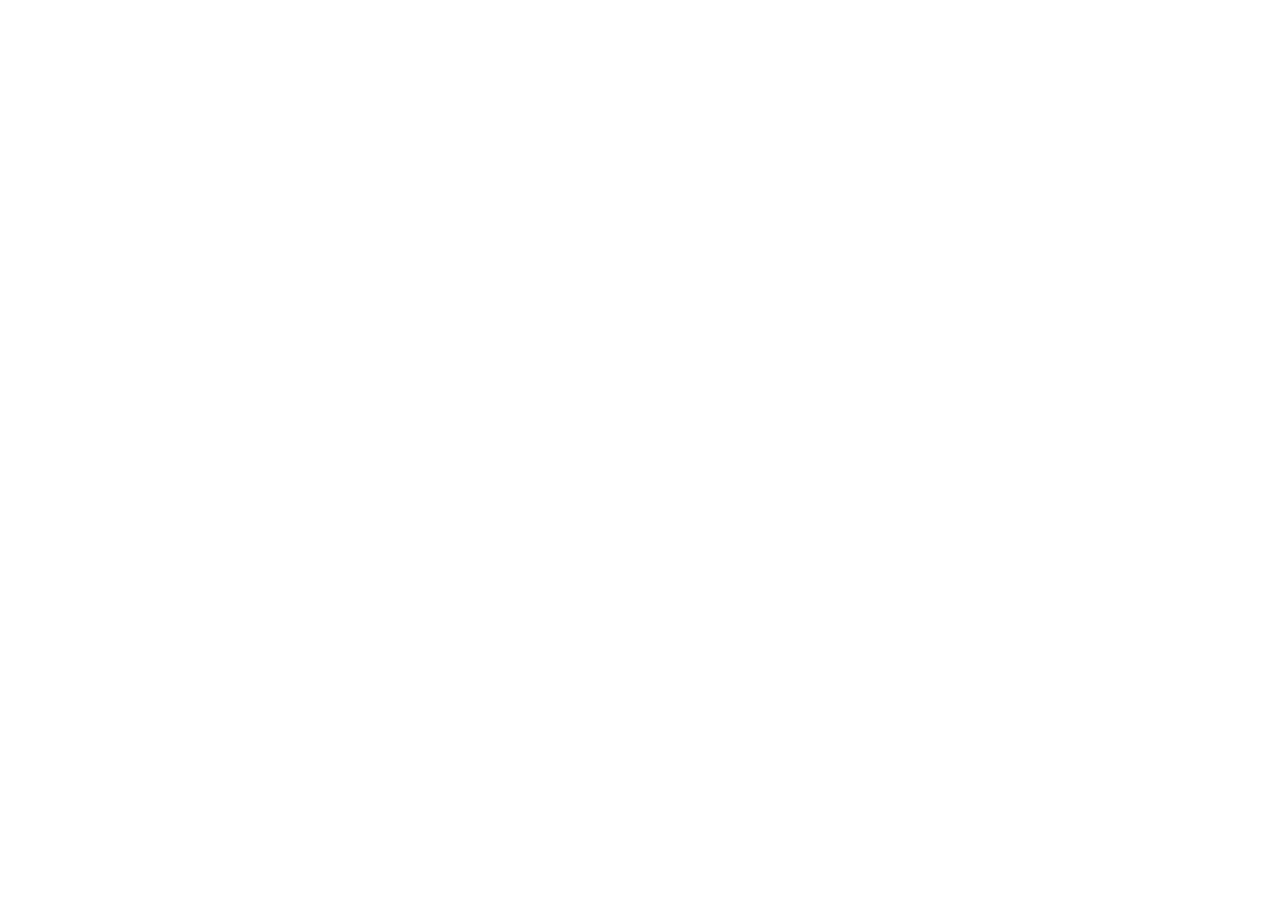
==== commit 419348b6: "update" ====
--- a/docs/research.html
+++ b/docs/research.html
@@ -2045,7 +2045,7 @@
     text-decoration: underline;
     cursor: pointer;
     width: fit-content;
-    font-size:18px;
+    font-size:30px;
     font-family: "Noto", serif;
   }
   
@@ -2071,6 +2071,7 @@
     font-size:16px;
     position: fixed;
     bottom: 0;
+    background-color: white;
   }
   </style>
   <style type="text/css">
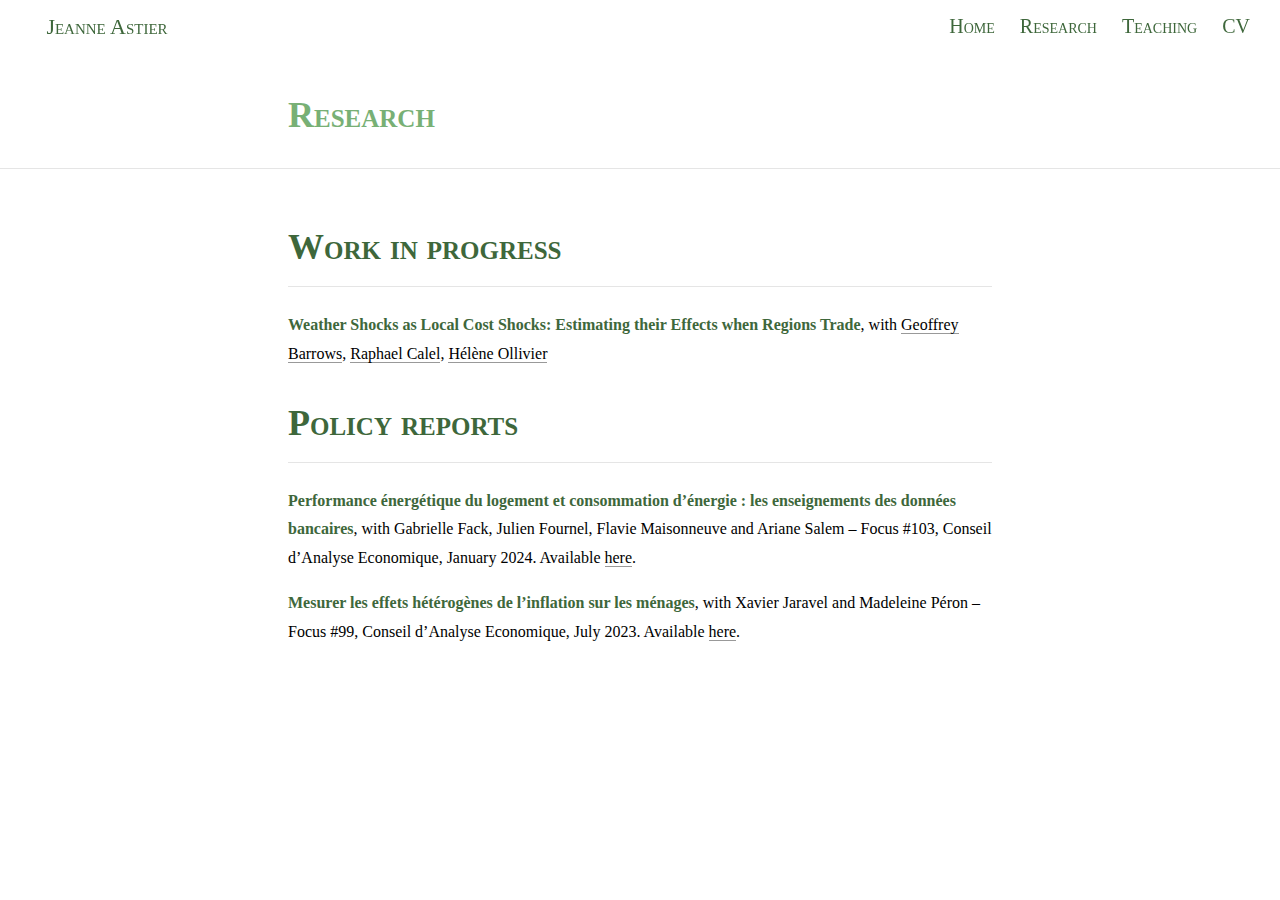
==== commit acb77fee: "update" ====
--- a/docs/research.html
+++ b/docs/research.html
@@ -1932,11 +1932,11 @@
   
   html {
     /*-- Main font sizes --*/
-    --title-size:      40px;
-    --body-size:       1.2rem;
-    --code-size:       16px;
-    --aside-size:      14px;
-    --fig-cap-size:    15px;
+    --title-size:      36px;
+    --body-size:       1rem;
+    --code-size:       14px;
+    --aside-size:      12px;
+    --fig-cap-size:    13px;
     /*-- Main font colors --*/
     --title-color:     rgba(120,176,117);
     --header-color:    rgba(62,103,59);
@@ -1954,19 +1954,19 @@
   d-byline {
     --heading-size:    0.8rem;
     --heading-color:   rgba(0, 0, 0);
-    --body-size:       1.1rem;
+    --body-size:       1rem;
     --body-color:      rgba(0, 0, 0);
   }
   
   /*-- ARTICLE TABLE OF CONTENTS --*/
   .d-contents {
-    --heading-size:    16px;
-    --contents-size:   13px;
+    --heading-size:    14px;
+    --contents-size:   12px;
   }
   
   /*-- ARTICLE APPENDIX --*/
   d-appendix {
-    --heading-size:    14px;
+    --heading-size:    12px;
     --heading-color:   rgba(0, 0, 0);
     --text-size:       0.8em;
     --text-color:      rgba(0, 0, 0);
@@ -1977,7 +1977,7 @@
   
   .distill-site-header {
     --font-family:      'Lora', serif;
-    --title-size:       24px;
+    --title-size:       22px;
     --text-color:       rgba(62,103,59);
     --text-size:        20px;
     --hover-color:      rgba(62,103,59);
@@ -1987,7 +1987,7 @@
   
   .distill-site-footer {
     --text-color:       rgba(0, 0, 0);
-    --text-size:        17px;
+    --text-size:        15px;
     --hover-color:      white;
     --bkgd-color:       rgba(240, 240, 240, 0.8); 
   }
@@ -2002,7 +2002,7 @@
   
   p {
     color: rgba(0, 0, 0);
-    font-size: 1.4em;
+    font-size: 1.2em;
   }
   
   a {
@@ -2045,7 +2045,7 @@
     text-decoration: underline;
     cursor: pointer;
     width: fit-content;
-    font-size:30px;
+    font-size:15px;
     font-family: "Noto", serif;
   }
   
@@ -2068,7 +2068,7 @@
   
   .grey-text {
     color: rgb(133, 143, 133);
-    font-size:16px;
+    font-size:15px;
     position: fixed;
     bottom: 0;
     background-color: white;
--- a/docs/site_libs/font-awesome-6.4.2/css/v4-shims.min.css
+++ b/docs/site_libs/font-awesome-6.4.2/css/v4-shims.min.css
@@ -0,0 +1,6 @@
+/*!
+ * Font Awesome Free 6.4.2 by @fontawesome - https://fontawesome.com
+ * License - https://fontawesome.com/license/free (Icons: CC BY 4.0, Fonts: SIL OFL 1.1, Code: MIT License)
+ * Copyright 2023 Fonticons, Inc.
+ */
+.fa.fa-glass:before{content:"\f000"}.fa.fa-envelope-o{font-family:"Font Awesome 6 Free";font-weight:400}.fa.fa-envelope-o:before{content:"\f0e0"}.fa.fa-star-o{font-family:"Font Awesome 6 Free";font-weight:400}.fa.fa-star-o:before{content:"\f005"}.fa.fa-close:before,.fa.fa-remove:before{content:"\f00d"}.fa.fa-gear:before{content:"\f013"}.fa.fa-trash-o{font-family:"Font Awesome 6 Free";font-weight:400}.fa.fa-trash-o:before{content:"\f2ed"}.fa.fa-home:before{content:"\f015"}.fa.fa-file-o{font-family:"Font Awesome 6 Free";font-weight:400}.fa.fa-file-o:before{content:"\f15b"}.fa.fa-clock-o{font-family:"Font Awesome 6 Free";font-weight:400}.fa.fa-clock-o:before{content:"\f017"}.fa.fa-arrow-circle-o-down{font-family:"Font Awesome 6 Free";font-weight:400}.fa.fa-arrow-circle-o-down:before{content:"\f358"}.fa.fa-arrow-circle-o-up{font-family:"Font Awesome 6 Free";font-weight:400}.fa.fa-arrow-circle-o-up:before{content:"\f35b"}.fa.fa-play-circle-o{font-family:"Font Awesome 6 Free";font-weight:400}.fa.fa-play-circle-o:before{content:"\f144"}.fa.fa-repeat:before,.fa.fa-rotate-right:before{content:"\f01e"}.fa.fa-refresh:before{content:"\f021"}.fa.fa-list-alt{font-family:"Font Awesome 6 Free";font-weight:400}.fa.fa-list-alt:before{content:"\f022"}.fa.fa-dedent:before{content:"\f03b"}.fa.fa-video-camera:before{content:"\f03d"}.fa.fa-picture-o{font-family:"Font Awesome 6 Free";font-weight:400}.fa.fa-picture-o:before{content:"\f03e"}.fa.fa-photo{font-family:"Font Awesome 6 Free";font-weight:400}.fa.fa-photo:before{content:"\f03e"}.fa.fa-image{font-family:"Font Awesome 6 Free";font-weight:400}.fa.fa-image:before{content:"\f03e"}.fa.fa-map-marker:before{content:"\f3c5"}.fa.fa-pencil-square-o{font-family:"Font Awesome 6 Free";font-weight:400}.fa.fa-pencil-square-o:before{content:"\f044"}.fa.fa-edit{font-family:"Font Awesome 6 Free";font-weight:400}.fa.fa-edit:before{content:"\f044"}.fa.fa-share-square-o:before{content:"\f14d"}.fa.fa-check-square-o{font-family:"Font Awesome 6 Free";font-weight:400}.fa.fa-check-square-o:before{content:"\f14a"}.fa.fa-arrows:before{content:"\f0b2"}.fa.fa-times-circle-o{font-family:"Font Awesome 6 Free";font-weight:400}.fa.fa-times-circle-o:before{content:"\f057"}.fa.fa-check-circle-o{font-family:"Font Awesome 6 Free";font-weight:400}.fa.fa-check-circle-o:before{content:"\f058"}.fa.fa-mail-forward:before{content:"\f064"}.fa.fa-expand:before{content:"\f424"}.fa.fa-compress:before{content:"\f422"}.fa.fa-eye,.fa.fa-eye-slash{font-family:"Font Awesome 6 Free";font-weight:400}.fa.fa-warning:before{content:"\f071"}.fa.fa-calendar:before{content:"\f073"}.fa.fa-arrows-v:before{content:"\f338"}.fa.fa-arrows-h:before{content:"\f337"}.fa.fa-bar-chart-o:before,.fa.fa-bar-chart:before{content:"\e0e3"}.fa.fa-twitter-square{font-family:"Font Awesome 6 Brands";font-weight:400}.fa.fa-twitter-square:before{content:"\f081"}.fa.fa-facebook-square{font-family:"Font Awesome 6 Brands";font-weight:400}.fa.fa-facebook-square:before{content:"\f082"}.fa.fa-gears:before{content:"\f085"}.fa.fa-thumbs-o-up{font-family:"Font Awesome 6 Free";font-weight:400}.fa.fa-thumbs-o-up:before{content:"\f164"}.fa.fa-thumbs-o-down{font-family:"Font Awesome 6 Free";font-weight:400}.fa.fa-thumbs-o-down:before{content:"\f165"}.fa.fa-heart-o{font-family:"Font Awesome 6 Free";font-weight:400}.fa.fa-heart-o:before{content:"\f004"}.fa.fa-sign-out:before{content:"\f2f5"}.fa.fa-linkedin-square{font-family:"Font Awesome 6 Brands";font-weight:400}.fa.fa-linkedin-square:before{content:"\f08c"}.fa.fa-thumb-tack:before{content:"\f08d"}.fa.fa-external-link:before{content:"\f35d"}.fa.fa-sign-in:before{content:"\f2f6"}.fa.fa-github-square{font-family:"Font Awesome 6 Brands";font-weight:400}.fa.fa-github-square:before{content:"\f092"}.fa.fa-lemon-o{font-family:"Font Awesome 6 Free";font-weight:400}.fa.fa-lemon-o:before{content:"\f094"}.fa.fa-square-o{font-family:"Font Awesome 6 Free";font-weight:400}.fa.fa-square-o:before{content:"\f0c8"}.fa.fa-bookmark-o{font-family:"Font Awesome 6 Free";font-weight:400}.fa.fa-bookmark-o:before{content:"\f02e"}.fa.fa-facebook,.fa.fa-twitter{font-family:"Font Awesome 6 Brands";font-weight:400}.fa.fa-facebook:before{content:"\f39e"}.fa.fa-facebook-f{font-family:"Font Awesome 6 Brands";font-weight:400}.fa.fa-facebook-f:before{content:"\f39e"}.fa.fa-github{font-family:"Font Awesome 6 Brands";font-weight:400}.fa.fa-credit-card{font-family:"Font Awesome 6 Free";font-weight:400}.fa.fa-feed:before{content:"\f09e"}.fa.fa-hdd-o{font-family:"Font Awesome 6 Free";font-weight:400}.fa.fa-hdd-o:before{content:"\f0a0"}.fa.fa-hand-o-right{font-family:"Font Awesome 6 Free";font-weight:400}.fa.fa-hand-o-right:before{content:"\f0a4"}.fa.fa-hand-o-left{font-family:"Font Awesome 6 Free";font-weight:400}.fa.fa-hand-o-left:before{content:"\f0a5"}.fa.fa-hand-o-up{font-family:"Font Awesome 6 Free";font-weight:400}.fa.fa-hand-o-up:before{content:"\f0a6"}.fa.fa-hand-o-down{font-family:"Font Awesome 6 Free";font-weight:400}.fa.fa-hand-o-down:before{content:"\f0a7"}.fa.fa-globe:before{content:"\f57d"}.fa.fa-tasks:before{content:"\f828"}.fa.fa-arrows-alt:before{content:"\f31e"}.fa.fa-group:before{content:"\f0c0"}.fa.fa-chain:before{content:"\f0c1"}.fa.fa-cut:before{content:"\f0c4"}.fa.fa-files-o{font-family:"Font Awesome 6 Free";font-weight:400}.fa.fa-files-o:before{content:"\f0c5"}.fa.fa-floppy-o{font-family:"Font Awesome 6 Free";font-weight:400}.fa.fa-floppy-o:before{content:"\f0c7"}.fa.fa-save{font-family:"Font Awesome 6 Free";font-weight:400}.fa.fa-save:before{content:"\f0c7"}.fa.fa-navicon:before,.fa.fa-reorder:before{content:"\f0c9"}.fa.fa-magic:before{content:"\e2ca"}.fa.fa-pinterest,.fa.fa-pinterest-square{font-family:"Font Awesome 6 Brands";font-weight:400}.fa.fa-pinterest-square:before{content:"\f0d3"}.fa.fa-google-plus-square{font-family:"Font Awesome 6 Brands";font-weight:400}.fa.fa-google-plus-square:before{content:"\f0d4"}.fa.fa-google-plus{font-family:"Font Awesome 6 Brands";font-weight:400}.fa.fa-google-plus:before{content:"\f0d5"}.fa.fa-money:before{content:"\f3d1"}.fa.fa-unsorted:before{content:"\f0dc"}.fa.fa-sort-desc:before{content:"\f0dd"}.fa.fa-sort-asc:before{content:"\f0de"}.fa.fa-linkedin{font-family:"Font Awesome 6 Brands";font-weight:400}.fa.fa-linkedin:before{content:"\f0e1"}.fa.fa-rotate-left:before{content:"\f0e2"}.fa.fa-legal:before{content:"\f0e3"}.fa.fa-dashboard:before,.fa.fa-tachometer:before{content:"\f625"}.fa.fa-comment-o{font-family:"Font Awesome 6 Free";font-weight:400}.fa.fa-comment-o:before{content:"\f075"}.fa.fa-comments-o{font-family:"Font Awesome 6 Free";font-weight:400}.fa.fa-comments-o:before{content:"\f086"}.fa.fa-flash:before{content:"\f0e7"}.fa.fa-clipboard:before{content:"\f0ea"}.fa.fa-lightbulb-o{font-family:"Font Awesome 6 Free";font-weight:400}.fa.fa-lightbulb-o:before{content:"\f0eb"}.fa.fa-exchange:before{content:"\f362"}.fa.fa-cloud-download:before{content:"\f0ed"}.fa.fa-cloud-upload:before{content:"\f0ee"}.fa.fa-bell-o{font-family:"Font Awesome 6 Free";font-weight:400}.fa.fa-bell-o:before{content:"\f0f3"}.fa.fa-cutlery:before{content:"\f2e7"}.fa.fa-file-text-o{font-family:"Font Awesome 6 Free";font-weight:400}.fa.fa-file-text-o:before{content:"\f15c"}.fa.fa-building-o{font-family:"Font Awesome 6 Free";font-weight:400}.fa.fa-building-o:before{content:"\f1ad"}.fa.fa-hospital-o{font-family:"Font Awesome 6 Free";font-weight:400}.fa.fa-hospital-o:before{content:"\f0f8"}.fa.fa-tablet:before{content:"\f3fa"}.fa.fa-mobile-phone:before,.fa.fa-mobile:before{content:"\f3cd"}.fa.fa-circle-o{font-family:"Font Awesome 6 Free";font-weight:400}.fa.fa-circle-o:before{content:"\f111"}.fa.fa-mail-reply:before{content:"\f3e5"}.fa.fa-github-alt{font-family:"Font Awesome 6 Brands";font-weight:400}.fa.fa-folder-o{font-family:"Font Awesome 6 Free";font-weight:400}.fa.fa-folder-o:before{content:"\f07b"}.fa.fa-folder-open-o{font-family:"Font Awesome 6 Free";font-weight:400}.fa.fa-folder-open-o:before{content:"\f07c"}.fa.fa-smile-o{font-family:"Font Awesome 6 Free";font-weight:400}.fa.fa-smile-o:before{content:"\f118"}.fa.fa-frown-o{font-family:"Font Awesome 6 Free";font-weight:400}.fa.fa-frown-o:before{content:"\f119"}.fa.fa-meh-o{font-family:"Font Awesome 6 Free";font-weight:400}.fa.fa-meh-o:before{content:"\f11a"}.fa.fa-keyboard-o{font-family:"Font Awesome 6 Free";font-weight:400}.fa.fa-keyboard-o:before{content:"\f11c"}.fa.fa-flag-o{font-family:"Font Awesome 6 Free";font-weight:400}.fa.fa-flag-o:before{content:"\f024"}.fa.fa-mail-reply-all:before{content:"\f122"}.fa.fa-star-half-o{font-family:"Font Awesome 6 Free";font-weight:400}.fa.fa-star-half-o:before{content:"\f5c0"}.fa.fa-star-half-empty{font-family:"Font Awesome 6 Free";font-weight:400}.fa.fa-star-half-empty:before{content:"\f5c0"}.fa.fa-star-half-full{font-family:"Font Awesome 6 Free";font-weight:400}.fa.fa-star-half-full:before{content:"\f5c0"}.fa.fa-code-fork:before{content:"\f126"}.fa.fa-chain-broken:before,.fa.fa-unlink:before{content:"\f127"}.fa.fa-calendar-o{font-family:"Font Awesome 6 Free";font-weight:400}.fa.fa-calendar-o:before{content:"\f133"}.fa.fa-css3,.fa.fa-html5,.fa.fa-maxcdn{font-family:"Font Awesome 6 Brands";font-weight:400}.fa.fa-unlock-alt:before{content:"\f09c"}.fa.fa-minus-square-o{font-family:"Font Awesome 6 Free";font-weight:400}.fa.fa-minus-square-o:before{content:"\f146"}.fa.fa-level-up:before{content:"\f3bf"}.fa.fa-level-down:before{content:"\f3be"}.fa.fa-pencil-square:before{content:"\f14b"}.fa.fa-external-link-square:before{content:"\f360"}.fa.fa-compass{font-family:"Font Awesome 6 Free";font-weight:400}.fa.fa-caret-square-o-down{font-family:"Font Awesome 6 Free";font-weight:400}.fa.fa-caret-square-o-down:before{content:"\f150"}.fa.fa-toggle-down{font-family:"Font Awesome 6 Free";font-weight:400}.fa.fa-toggle-down:before{content:"\f150"}.fa.fa-caret-square-o-up{font-family:"Font Awesome 6 Free";font-weight:400}.fa.fa-caret-square-o-up:before{content:"\f151"}.fa.fa-toggle-up{font-family:"Font Awesome 6 Free";font-weight:400}.fa.fa-toggle-up:before{content:"\f151"}.fa.fa-caret-square-o-right{font-family:"Font Awesome 6 Free";font-weight:400}.fa.fa-caret-square-o-right:before{content:"\f152"}.fa.fa-toggle-right{font-family:"Font Awesome 6 Free";font-weight:400}.fa.fa-toggle-right:before{content:"\f152"}.fa.fa-eur:before,.fa.fa-euro:before{content:"\f153"}.fa.fa-gbp:before{content:"\f154"}.fa.fa-dollar:before,.fa.fa-usd:before{content:"\24"}.fa.fa-inr:before,.fa.fa-rupee:before{content:"\e1bc"}.fa.fa-cny:before,.fa.fa-jpy:before,.fa.fa-rmb:before,.fa.fa-yen:before{content:"\f157"}.fa.fa-rouble:before,.fa.fa-rub:before,.fa.fa-ruble:before{content:"\f158"}.fa.fa-krw:before,.fa.fa-won:before{content:"\f159"}.fa.fa-bitcoin,.fa.fa-btc{font-family:"Font Awesome 6 Brands";font-weight:400}.fa.fa-bitcoin:before{content:"\f15a"}.fa.fa-file-text:before{content:"\f15c"}.fa.fa-sort-alpha-asc:before{content:"\f15d"}.fa.fa-sort-alpha-desc:before{content:"\f881"}.fa.fa-sort-amount-asc:before{content:"\f884"}.fa.fa-sort-amount-desc:before{content:"\f160"}.fa.fa-sort-numeric-asc:before{content:"\f162"}.fa.fa-sort-numeric-desc:before{content:"\f886"}.fa.fa-youtube-square{font-family:"Font Awesome 6 Brands";font-weight:400}.fa.fa-youtube-square:before{content:"\f431"}.fa.fa-xing,.fa.fa-xing-square,.fa.fa-youtube{font-family:"Font Awesome 6 Brands";font-weight:400}.fa.fa-xing-square:before{content:"\f169"}.fa.fa-youtube-play{font-family:"Font Awesome 6 Brands";font-weight:400}.fa.fa-youtube-play:before{content:"\f167"}.fa.fa-adn,.fa.fa-bitbucket,.fa.fa-bitbucket-square,.fa.fa-dropbox,.fa.fa-flickr,.fa.fa-instagram,.fa.fa-stack-overflow{font-family:"Font Awesome 6 Brands";font-weight:400}.fa.fa-bitbucket-square:before{content:"\f171"}.fa.fa-tumblr,.fa.fa-tumblr-square{font-family:"Font Awesome 6 Brands";font-weight:400}.fa.fa-tumblr-square:before{content:"\f174"}.fa.fa-long-arrow-down:before{content:"\f309"}.fa.fa-long-arrow-up:before{content:"\f30c"}.fa.fa-long-arrow-left:before{content:"\f30a"}.fa.fa-long-arrow-right:before{content:"\f30b"}.fa.fa-android,.fa.fa-apple,.fa.fa-dribbble,.fa.fa-foursquare,.fa.fa-gittip,.fa.fa-gratipay,.fa.fa-linux,.fa.fa-skype,.fa.fa-trello,.fa.fa-windows{font-family:"Font Awesome 6 Brands";font-weight:400}.fa.fa-gittip:before{content:"\f184"}.fa.fa-sun-o{font-family:"Font Awesome 6 Free";font-weight:400}.fa.fa-sun-o:before{content:"\f185"}.fa.fa-moon-o{font-family:"Font Awesome 6 Free";font-weight:400}.fa.fa-moon-o:before{content:"\f186"}.fa.fa-pagelines,.fa.fa-renren,.fa.fa-stack-exchange,.fa.fa-vk,.fa.fa-weibo{font-family:"Font Awesome 6 Brands";font-weight:400}.fa.fa-arrow-circle-o-right{font-family:"Font Awesome 6 Free";font-weight:400}.fa.fa-arrow-circle-o-right:before{content:"\f35a"}.fa.fa-arrow-circle-o-left{font-family:"Font Awesome 6 Free";font-weight:400}.fa.fa-arrow-circle-o-left:before{content:"\f359"}.fa.fa-caret-square-o-left{font-family:"Font Awesome 6 Free";font-weight:400}.fa.fa-caret-square-o-left:before{content:"\f191"}.fa.fa-toggle-left{font-family:"Font Awesome 6 Free";font-weight:400}.fa.fa-toggle-left:before{content:"\f191"}.fa.fa-dot-circle-o{font-family:"Font Awesome 6 Free";font-weight:400}.fa.fa-dot-circle-o:before{content:"\f192"}.fa.fa-vimeo-square{font-family:"Font Awesome 6 Brands";font-weight:400}.fa.fa-vimeo-square:before{content:"\f194"}.fa.fa-try:before,.fa.fa-turkish-lira:before{content:"\e2bb"}.fa.fa-plus-square-o{font-family:"Font Awesome 6 Free";font-weight:400}.fa.fa-plus-square-o:before{content:"\f0fe"}.fa.fa-openid,.fa.fa-slack,.fa.fa-wordpress{font-family:"Font Awesome 6 Brands";font-weight:400}.fa.fa-bank:before,.fa.fa-institution:before{content:"\f19c"}.fa.fa-mortar-board:before{content:"\f19d"}.fa.fa-google,.fa.fa-reddit,.fa.fa-reddit-square,.fa.fa-yahoo{font-family:"Font Awesome 6 Brands";font-weight:400}.fa.fa-reddit-square:before{content:"\f1a2"}.fa.fa-behance,.fa.fa-behance-square,.fa.fa-delicious,.fa.fa-digg,.fa.fa-drupal,.fa.fa-joomla,.fa.fa-pied-piper-alt,.fa.fa-pied-piper-pp,.fa.fa-stumbleupon,.fa.fa-stumbleupon-circle{font-family:"Font Awesome 6 Brands";font-weight:400}.fa.fa-behance-square:before{content:"\f1b5"}.fa.fa-steam,.fa.fa-steam-square{font-family:"Font Awesome 6 Brands";font-weight:400}.fa.fa-steam-square:before{content:"\f1b7"}.fa.fa-automobile:before{content:"\f1b9"}.fa.fa-cab:before{content:"\f1ba"}.fa.fa-deviantart,.fa.fa-soundcloud,.fa.fa-spotify{font-family:"Font Awesome 6 Brands";font-weight:400}.fa.fa-file-pdf-o{font-family:"Font Awesome 6 Free";font-weight:400}.fa.fa-file-pdf-o:before{content:"\f1c1"}.fa.fa-file-word-o{font-family:"Font Awesome 6 Free";font-weight:400}.fa.fa-file-word-o:before{content:"\f1c2"}.fa.fa-file-excel-o{font-family:"Font Awesome 6 Free";font-weight:400}.fa.fa-file-excel-o:before{content:"\f1c3"}.fa.fa-file-powerpoint-o{font-family:"Font Awesome 6 Free";font-weight:400}.fa.fa-file-powerpoint-o:before{content:"\f1c4"}.fa.fa-file-image-o{font-family:"Font Awesome 6 Free";font-weight:400}.fa.fa-file-image-o:before{content:"\f1c5"}.fa.fa-file-photo-o{font-family:"Font Awesome 6 Free";font-weight:400}.fa.fa-file-photo-o:before{content:"\f1c5"}.fa.fa-file-picture-o{font-family:"Font Awesome 6 Free";font-weight:400}.fa.fa-file-picture-o:before{content:"\f1c5"}.fa.fa-file-archive-o{font-family:"Font Awesome 6 Free";font-weight:400}.fa.fa-file-archive-o:before{content:"\f1c6"}.fa.fa-file-zip-o{font-family:"Font Awesome 6 Free";font-weight:400}.fa.fa-file-zip-o:before{content:"\f1c6"}.fa.fa-file-audio-o{font-family:"Font Awesome 6 Free";font-weight:400}.fa.fa-file-audio-o:before{content:"\f1c7"}.fa.fa-file-sound-o{font-family:"Font Awesome 6 Free";font-weight:400}.fa.fa-file-sound-o:before{content:"\f1c7"}.fa.fa-file-video-o{font-family:"Font Awesome 6 Free";font-weight:400}.fa.fa-file-video-o:before{content:"\f1c8"}.fa.fa-file-movie-o{font-family:"Font Awesome 6 Free";font-weight:400}.fa.fa-file-movie-o:before{content:"\f1c8"}.fa.fa-file-code-o{font-family:"Font Awesome 6 Free";font-weight:400}.fa.fa-file-code-o:before{content:"\f1c9"}.fa.fa-codepen,.fa.fa-jsfiddle,.fa.fa-vine{font-family:"Font Awesome 6 Brands";font-weight:400}.fa.fa-life-bouy:before,.fa.fa-life-buoy:before,.fa.fa-life-saver:before,.fa.fa-support:before{content:"\f1cd"}.fa.fa-circle-o-notch:before{content:"\f1ce"}.fa.fa-ra,.fa.fa-rebel{font-family:"Font Awesome 6 Brands";font-weight:400}.fa.fa-ra:before{content:"\f1d0"}.fa.fa-resistance{font-family:"Font Awesome 6 Brands";font-weight:400}.fa.fa-resistance:before{content:"\f1d0"}.fa.fa-empire,.fa.fa-ge{font-family:"Font Awesome 6 Brands";font-weight:400}.fa.fa-ge:before{content:"\f1d1"}.fa.fa-git-square{font-family:"Font Awesome 6 Brands";font-weight:400}.fa.fa-git-square:before{content:"\f1d2"}.fa.fa-git,.fa.fa-hacker-news,.fa.fa-y-combinator-square{font-family:"Font Awesome 6 Brands";font-weight:400}.fa.fa-y-combinator-square:before{content:"\f1d4"}.fa.fa-yc-square{font-family:"Font Awesome 6 Brands";font-weight:400}.fa.fa-yc-square:before{content:"\f1d4"}.fa.fa-qq,.fa.fa-tencent-weibo,.fa.fa-wechat,.fa.fa-weixin{font-family:"Font Awesome 6 Brands";font-weight:400}.fa.fa-wechat:before{content:"\f1d7"}.fa.fa-send:before{content:"\f1d8"}.fa.fa-paper-plane-o{font-family:"Font Awesome 6 Free";font-weight:400}.fa.fa-paper-plane-o:before{content:"\f1d8"}.fa.fa-send-o{font-family:"Font Awesome 6 Free";font-weight:400}.fa.fa-send-o:before{content:"\f1d8"}.fa.fa-circle-thin{font-family:"Font Awesome 6 Free";font-weight:400}.fa.fa-circle-thin:before{content:"\f111"}.fa.fa-header:before{content:"\f1dc"}.fa.fa-futbol-o{font-family:"Font Awesome 6 Free";font-weight:400}.fa.fa-futbol-o:before{content:"\f1e3"}.fa.fa-soccer-ball-o{font-family:"Font Awesome 6 Free";font-weight:400}.fa.fa-soccer-ball-o:before{content:"\f1e3"}.fa.fa-slideshare,.fa.fa-twitch,.fa.fa-yelp{font-family:"Font Awesome 6 Brands";font-weight:400}.fa.fa-newspaper-o{font-family:"Font Awesome 6 Free";font-weight:400}.fa.fa-newspaper-o:before{content:"\f1ea"}.fa.fa-cc-amex,.fa.fa-cc-discover,.fa.fa-cc-mastercard,.fa.fa-cc-paypal,.fa.fa-cc-stripe,.fa.fa-cc-visa,.fa.fa-google-wallet,.fa.fa-paypal{font-family:"Font Awesome 6 Brands";font-weight:400}.fa.fa-bell-slash-o{font-family:"Font Awesome 6 Free";font-weight:400}.fa.fa-bell-slash-o:before{content:"\f1f6"}.fa.fa-trash:before{content:"\f2ed"}.fa.fa-copyright{font-family:"Font Awesome 6 Free";font-weight:400}.fa.fa-eyedropper:before{content:"\f1fb"}.fa.fa-area-chart:before{content:"\f1fe"}.fa.fa-pie-chart:before{content:"\f200"}.fa.fa-line-chart:before{content:"\f201"}.fa.fa-lastfm,.fa.fa-lastfm-square{font-family:"Font Awesome 6 Brands";font-weight:400}.fa.fa-lastfm-square:before{content:"\f203"}.fa.fa-angellist,.fa.fa-ioxhost{font-family:"Font Awesome 6 Brands";font-weight:400}.fa.fa-cc{font-family:"Font Awesome 6 Free";font-weight:400}.fa.fa-cc:before{content:"\f20a"}.fa.fa-ils:before,.fa.fa-shekel:before,.fa.fa-sheqel:before{content:"\f20b"}.fa.fa-buysellads,.fa.fa-connectdevelop,.fa.fa-dashcube,.fa.fa-forumbee,.fa.fa-leanpub,.fa.fa-sellsy,.fa.fa-shirtsinbulk,.fa.fa-simplybuilt,.fa.fa-skyatlas{font-family:"Font Awesome 6 Brands";font-weight:400}.fa.fa-diamond{font-family:"Font Awesome 6 Free";font-weight:400}.fa.fa-diamond:before{content:"\f3a5"}.fa.fa-intersex:before,.fa.fa-transgender:before{content:"\f224"}.fa.fa-transgender-alt:before{content:"\f225"}.fa.fa-facebook-official{font-family:"Font Awesome 6 Brands";font-weight:400}.fa.fa-facebook-official:before{content:"\f09a"}.fa.fa-pinterest-p,.fa.fa-whatsapp{font-family:"Font Awesome 6 Brands";font-weight:400}.fa.fa-hotel:before{content:"\f236"}.fa.fa-medium,.fa.fa-viacoin,.fa.fa-y-combinator,.fa.fa-yc{font-family:"Font Awesome 6 Brands";font-weight:400}.fa.fa-yc:before{content:"\f23b"}.fa.fa-expeditedssl,.fa.fa-opencart,.fa.fa-optin-monster{font-family:"Font Awesome 6 Brands";font-weight:400}.fa.fa-battery-4:before,.fa.fa-battery:before{content:"\f240"}.fa.fa-battery-3:before{content:"\f241"}.fa.fa-battery-2:before{content:"\f242"}.fa.fa-battery-1:before{content:"\f243"}.fa.fa-battery-0:before{content:"\f244"}.fa.fa-object-group,.fa.fa-object-ungroup,.fa.fa-sticky-note-o{font-family:"Font Awesome 6 Free";font-weight:400}.fa.fa-sticky-note-o:before{content:"\f249"}.fa.fa-cc-diners-club,.fa.fa-cc-jcb{font-family:"Font Awesome 6 Brands";font-weight:400}.fa.fa-clone{font-family:"Font Awesome 6 Free";font-weight:400}.fa.fa-hourglass-o:before{content:"\f254"}.fa.fa-hourglass-1:before{content:"\f251"}.fa.fa-hourglass-2:before{content:"\f252"}.fa.fa-hourglass-3:before{content:"\f253"}.fa.fa-hand-rock-o{font-family:"Font Awesome 6 Free";font-weight:400}.fa.fa-hand-rock-o:before{content:"\f255"}.fa.fa-hand-grab-o{font-family:"Font Awesome 6 Free";font-weight:400}.fa.fa-hand-grab-o:before{content:"\f255"}.fa.fa-hand-paper-o{font-family:"Font Awesome 6 Free";font-weight:400}.fa.fa-hand-paper-o:before{content:"\f256"}.fa.fa-hand-stop-o{font-family:"Font Awesome 6 Free";font-weight:400}.fa.fa-hand-stop-o:before{content:"\f256"}.fa.fa-hand-scissors-o{font-family:"Font Awesome 6 Free";font-weight:400}.fa.fa-hand-scissors-o:before{content:"\f257"}.fa.fa-hand-lizard-o{font-family:"Font Awesome 6 Free";font-weight:400}.fa.fa-hand-lizard-o:before{content:"\f258"}.fa.fa-hand-spock-o{font-family:"Font Awesome 6 Free";font-weight:400}.fa.fa-hand-spock-o:before{content:"\f259"}.fa.fa-hand-pointer-o{font-family:"Font Awesome 6 Free";font-weight:400}.fa.fa-hand-pointer-o:before{content:"\f25a"}.fa.fa-hand-peace-o{font-family:"Font Awesome 6 Free";font-weight:400}.fa.fa-hand-peace-o:before{content:"\f25b"}.fa.fa-registered{font-family:"Font Awesome 6 Free";font-weight:400}.fa.fa-creative-commons,.fa.fa-gg,.fa.fa-gg-circle,.fa.fa-odnoklassniki,.fa.fa-odnoklassniki-square{font-family:"Font Awesome 6 Brands";font-weight:400}.fa.fa-odnoklassniki-square:before{content:"\f264"}.fa.fa-chrome,.fa.fa-firefox,.fa.fa-get-pocket,.fa.fa-internet-explorer,.fa.fa-opera,.fa.fa-safari,.fa.fa-wikipedia-w{font-family:"Font Awesome 6 Brands";font-weight:400}.fa.fa-television:before{content:"\f26c"}.fa.fa-500px,.fa.fa-amazon,.fa.fa-contao{font-family:"Font Awesome 6 Brands";font-weight:400}.fa.fa-calendar-plus-o{font-family:"Font Awesome 6 Free";font-weight:400}.fa.fa-calendar-plus-o:before{content:"\f271"}.fa.fa-calendar-minus-o{font-family:"Font Awesome 6 Free";font-weight:400}.fa.fa-calendar-minus-o:before{content:"\f272"}.fa.fa-calendar-times-o{font-family:"Font Awesome 6 Free";font-weight:400}.fa.fa-calendar-times-o:before{content:"\f273"}.fa.fa-calendar-check-o{font-family:"Font Awesome 6 Free";font-weight:400}.fa.fa-calendar-check-o:before{content:"\f274"}.fa.fa-map-o{font-family:"Font Awesome 6 Free";font-weight:400}.fa.fa-map-o:before{content:"\f279"}.fa.fa-commenting:before{content:"\f4ad"}.fa.fa-commenting-o{font-family:"Font Awesome 6 Free";font-weight:400}.fa.fa-commenting-o:before{content:"\f4ad"}.fa.fa-houzz,.fa.fa-vimeo{font-family:"Font Awesome 6 Brands";font-weight:400}.fa.fa-vimeo:before{content:"\f27d"}.fa.fa-black-tie,.fa.fa-edge,.fa.fa-fonticons,.fa.fa-reddit-alien{font-family:"Font Awesome 6 Brands";font-weight:400}.fa.fa-credit-card-alt:before{content:"\f09d"}.fa.fa-codiepie,.fa.fa-fort-awesome,.fa.fa-mixcloud,.fa.fa-modx,.fa.fa-product-hunt,.fa.fa-scribd,.fa.fa-usb{font-family:"Font Awesome 6 Brands";font-weight:400}.fa.fa-pause-circle-o{font-family:"Font Awesome 6 Free";font-weight:400}.fa.fa-pause-circle-o:before{content:"\f28b"}.fa.fa-stop-circle-o{font-family:"Font Awesome 6 Free";font-weight:400}.fa.fa-stop-circle-o:before{content:"\f28d"}.fa.fa-bluetooth,.fa.fa-bluetooth-b,.fa.fa-envira,.fa.fa-gitlab,.fa.fa-wheelchair-alt,.fa.fa-wpbeginner,.fa.fa-wpforms{font-family:"Font Awesome 6 Brands";font-weight:400}.fa.fa-wheelchair-alt:before{content:"\f368"}.fa.fa-question-circle-o{font-family:"Font Awesome 6 Free";font-weight:400}.fa.fa-question-circle-o:before{content:"\f059"}.fa.fa-volume-control-phone:before{content:"\f2a0"}.fa.fa-asl-interpreting:before{content:"\f2a3"}.fa.fa-deafness:before,.fa.fa-hard-of-hearing:before{content:"\f2a4"}.fa.fa-glide,.fa.fa-glide-g{font-family:"Font Awesome 6 Brands";font-weight:400}.fa.fa-signing:before{content:"\f2a7"}.fa.fa-viadeo,.fa.fa-viadeo-square{font-family:"Font Awesome 6 Brands";font-weight:400}.fa.fa-viadeo-square:before{content:"\f2aa"}.fa.fa-snapchat,.fa.fa-snapchat-ghost{font-family:"Font Awesome 6 Brands";font-weight:400}.fa.fa-snapchat-ghost:before{content:"\f2ab"}.fa.fa-snapchat-square{font-family:"Font Awesome 6 Brands";font-weight:400}.fa.fa-snapchat-square:before{content:"\f2ad"}.fa.fa-first-order,.fa.fa-google-plus-official,.fa.fa-pied-piper,.fa.fa-themeisle,.fa.fa-yoast{font-family:"Font Awesome 6 Brands";font-weight:400}.fa.fa-google-plus-official:before{content:"\f2b3"}.fa.fa-google-plus-circle{font-family:"Font Awesome 6 Brands";font-weight:400}.fa.fa-google-plus-circle:before{content:"\f2b3"}.fa.fa-fa,.fa.fa-font-awesome{font-family:"Font Awesome 6 Brands";font-weight:400}.fa.fa-fa:before{content:"\f2b4"}.fa.fa-handshake-o{font-family:"Font Awesome 6 Free";font-weight:400}.fa.fa-handshake-o:before{content:"\f2b5"}.fa.fa-envelope-open-o{font-family:"Font Awesome 6 Free";font-weight:400}.fa.fa-envelope-open-o:before{content:"\f2b6"}.fa.fa-linode{font-family:"Font Awesome 6 Brands";font-weight:400}.fa.fa-address-book-o{font-family:"Font Awesome 6 Free";font-weight:400}.fa.fa-address-book-o:before{content:"\f2b9"}.fa.fa-vcard:before{content:"\f2bb"}.fa.fa-address-card-o{font-family:"Font Awesome 6 Free";font-weight:400}.fa.fa-address-card-o:before{content:"\f2bb"}.fa.fa-vcard-o{font-family:"Font Awesome 6 Free";font-weight:400}.fa.fa-vcard-o:before{content:"\f2bb"}.fa.fa-user-circle-o{font-family:"Font Awesome 6 Free";font-weight:400}.fa.fa-user-circle-o:before{content:"\f2bd"}.fa.fa-user-o{font-family:"Font Awesome 6 Free";font-weight:400}.fa.fa-user-o:before{content:"\f007"}.fa.fa-id-badge{font-family:"Font Awesome 6 Free";font-weight:400}.fa.fa-drivers-license:before{content:"\f2c2"}.fa.fa-id-card-o{font-family:"Font Awesome 6 Free";font-weight:400}.fa.fa-id-card-o:before{content:"\f2c2"}.fa.fa-drivers-license-o{font-family:"Font Awesome 6 Free";font-weight:400}.fa.fa-drivers-license-o:before{content:"\f2c2"}.fa.fa-free-code-camp,.fa.fa-quora,.fa.fa-telegram{font-family:"Font Awesome 6 Brands";font-weight:400}.fa.fa-thermometer-4:before,.fa.fa-thermometer:before{content:"\f2c7"}.fa.fa-thermometer-3:before{content:"\f2c8"}.fa.fa-thermometer-2:before{content:"\f2c9"}.fa.fa-thermometer-1:before{content:"\f2ca"}.fa.fa-thermometer-0:before{content:"\f2cb"}.fa.fa-bathtub:before,.fa.fa-s15:before{content:"\f2cd"}.fa.fa-window-maximize,.fa.fa-window-restore{font-family:"Font Awesome 6 Free";font-weight:400}.fa.fa-times-rectangle:before{content:"\f410"}.fa.fa-window-close-o{font-family:"Font Awesome 6 Free";font-weight:400}.fa.fa-window-close-o:before{content:"\f410"}.fa.fa-times-rectangle-o{font-family:"Font Awesome 6 Free";font-weight:400}.fa.fa-times-rectangle-o:before{content:"\f410"}.fa.fa-bandcamp,.fa.fa-eercast,.fa.fa-etsy,.fa.fa-grav,.fa.fa-imdb,.fa.fa-ravelry{font-family:"Font Awesome 6 Brands";font-weight:400}.fa.fa-eercast:before{content:"\f2da"}.fa.fa-snowflake-o{font-family:"Font Awesome 6 Free";font-weight:400}.fa.fa-snowflake-o:before{content:"\f2dc"}.fa.fa-meetup,.fa.fa-superpowers,.fa.fa-wpexplorer{font-family:"Font Awesome 6 Brands";font-weight:400}--- a/docs/site_libs/tippy-6.2.7/tippy.css
+++ b/docs/site_libs/tippy-6.2.7/tippy.css
@@ -0,0 +1 @@
+.tippy-box[data-animation=fade][data-state=hidden]{opacity:0}[data-tippy-root]{max-width:calc(100vw - 10px)}.tippy-box{position:relative;background-color:#333;color:#fff;border-radius:4px;font-size:14px;line-height:1.4;outline:0;transition-property:transform,visibility,opacity}.tippy-box[data-placement^=top]>.tippy-arrow{bottom:0}.tippy-box[data-placement^=top]>.tippy-arrow:before{bottom:-7px;left:0;border-width:8px 8px 0;border-top-color:initial;transform-origin:center top}.tippy-box[data-placement^=bottom]>.tippy-arrow{top:0}.tippy-box[data-placement^=bottom]>.tippy-arrow:before{top:-7px;left:0;border-width:0 8px 8px;border-bottom-color:initial;transform-origin:center bottom}.tippy-box[data-placement^=left]>.tippy-arrow{right:0}.tippy-box[data-placement^=left]>.tippy-arrow:before{border-width:8px 0 8px 8px;border-left-color:initial;right:-7px;transform-origin:center left}.tippy-box[data-placement^=right]>.tippy-arrow{left:0}.tippy-box[data-placement^=right]>.tippy-arrow:before{left:-7px;border-width:8px 8px 8px 0;border-right-color:initial;transform-origin:center right}.tippy-box[data-inertia][data-state=visible]{transition-timing-function:cubic-bezier(.54,1.5,.38,1.11)}.tippy-arrow{width:16px;height:16px;color:#333}.tippy-arrow:before{content:"";position:absolute;border-color:transparent;border-style:solid}.tippy-content{position:relative;padding:5px 9px;z-index:1}--- a/docs/site_libs/tippy-6.2.7/tippy-light-border.css
+++ b/docs/site_libs/tippy-6.2.7/tippy-light-border.css
@@ -0,0 +1 @@
+.tippy-box[data-theme~=light-border]{background-color:#fff;background-clip:padding-box;border:1px solid rgba(0,8,16,.15);color:#333;box-shadow:0 4px 14px -2px rgba(0,8,16,.08)}.tippy-box[data-theme~=light-border]>.tippy-backdrop{background-color:#fff}.tippy-box[data-theme~=light-border]>.tippy-arrow:after,.tippy-box[data-theme~=light-border]>.tippy-svg-arrow:after{content:"";position:absolute;z-index:-1}.tippy-box[data-theme~=light-border]>.tippy-arrow:after{border-color:transparent;border-style:solid}.tippy-box[data-theme~=light-border][data-placement^=top]>.tippy-arrow:before{border-top-color:#fff}.tippy-box[data-theme~=light-border][data-placement^=top]>.tippy-arrow:after{border-top-color:rgba(0,8,16,.2);border-width:7px 7px 0;top:17px;left:1px}.tippy-box[data-theme~=light-border][data-placement^=top]>.tippy-svg-arrow>svg{top:16px}.tippy-box[data-theme~=light-border][data-placement^=top]>.tippy-svg-arrow:after{top:17px}.tippy-box[data-theme~=light-border][data-placement^=bottom]>.tippy-arrow:before{border-bottom-color:#fff;bottom:16px}.tippy-box[data-theme~=light-border][data-placement^=bottom]>.tippy-arrow:after{border-bottom-color:rgba(0,8,16,.2);border-width:0 7px 7px;bottom:17px;left:1px}.tippy-box[data-theme~=light-border][data-placement^=bottom]>.tippy-svg-arrow>svg{bottom:16px}.tippy-box[data-theme~=light-border][data-placement^=bottom]>.tippy-svg-arrow:after{bottom:17px}.tippy-box[data-theme~=light-border][data-placement^=left]>.tippy-arrow:before{border-left-color:#fff}.tippy-box[data-theme~=light-border][data-placement^=left]>.tippy-arrow:after{border-left-color:rgba(0,8,16,.2);border-width:7px 0 7px 7px;left:17px;top:1px}.tippy-box[data-theme~=light-border][data-placement^=left]>.tippy-svg-arrow>svg{left:11px}.tippy-box[data-theme~=light-border][data-placement^=left]>.tippy-svg-arrow:after{left:12px}.tippy-box[data-theme~=light-border][data-placement^=right]>.tippy-arrow:before{border-right-color:#fff;right:16px}.tippy-box[data-theme~=light-border][data-placement^=right]>.tippy-arrow:after{border-width:7px 7px 7px 0;right:17px;top:1px;border-right-color:rgba(0,8,16,.2)}.tippy-box[data-theme~=light-border][data-placement^=right]>.tippy-svg-arrow>svg{right:11px}.tippy-box[data-theme~=light-border][data-placement^=right]>.tippy-svg-arrow:after{right:12px}.tippy-box[data-theme~=light-border]>.tippy-svg-arrow{fill:#fff}.tippy-box[data-theme~=light-border]>.tippy-svg-arrow:after{background-image:url([data-uri]);background-size:16px 6px;width:16px;height:6px}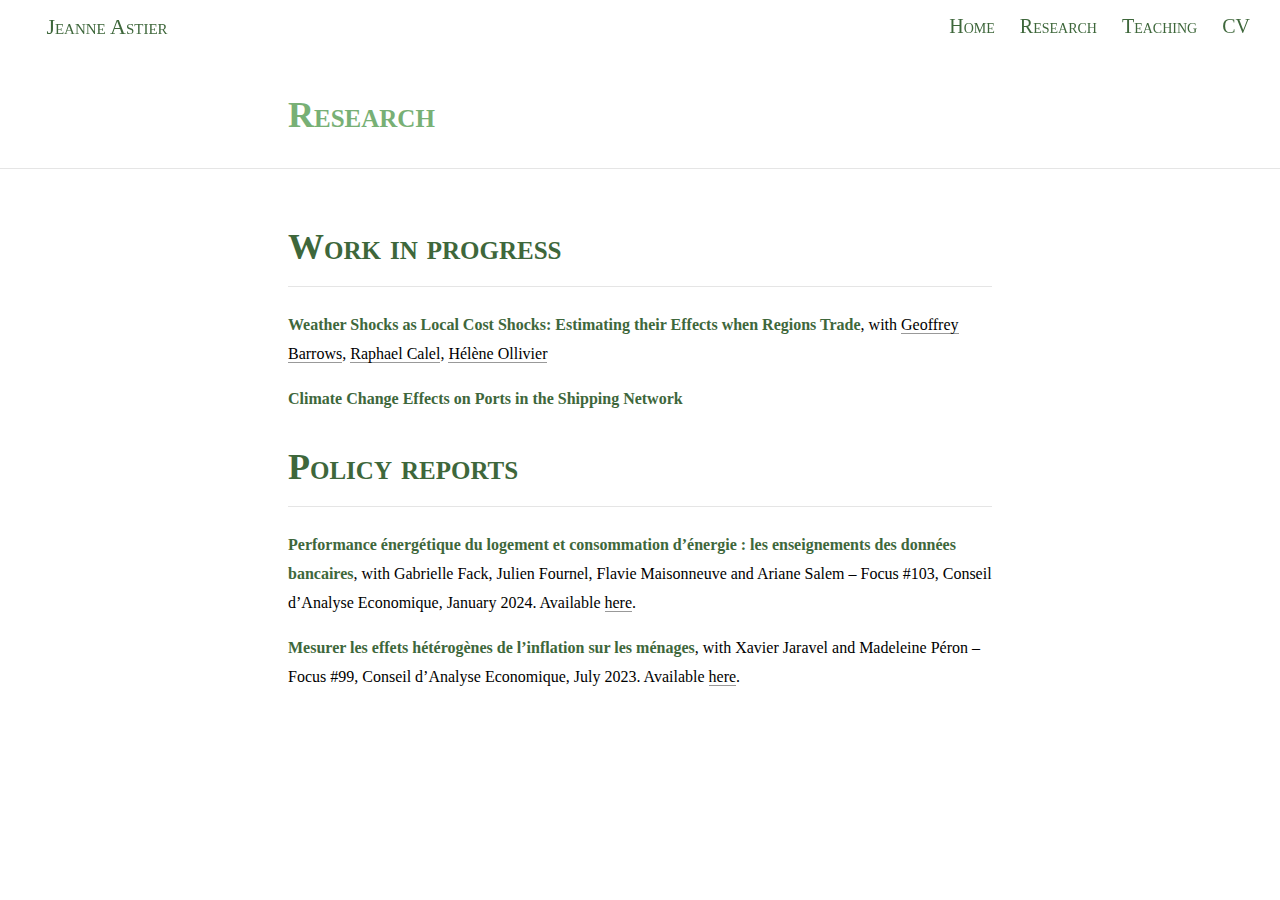
==== commit 798ea2cd: "update site" ====
--- a/docs/research.html
+++ b/docs/research.html
@@ -454,8 +454,8 @@
   </style>
   
   <script src="site_libs/jquery-3.6.0/jquery-3.6.0.min.js"></script>
-  <link href="site_libs/font-awesome-6.4.2/css/all.min.css" rel="stylesheet"/>
-  <link href="site_libs/font-awesome-6.4.2/css/v4-shims.min.css" rel="stylesheet"/>
+  <link href="site_libs/font-awesome-6.5.2/css/all.min.css" rel="stylesheet"/>
+  <link href="site_libs/font-awesome-6.5.2/css/v4-shims.min.css" rel="stylesheet"/>
   <script src="site_libs/headroom-0.9.4/headroom.min.js"></script>
   <!--/radix_placeholder_navigation_in_header-->
   <!--radix_placeholder_distill-->
@@ -2293,6 +2293,7 @@
 </script>
 <h2 id="work-in-progress">Work in progress</h2>
 <p><span class="dark-green-text"> Weather Shocks as Local Cost Shocks: Estimating their Effects when Regions Trade</span>, with <a href="https://sites.google.com/site/geoffreybarrows/home">Geoffrey Barrows</a>, <a href="https://sites.google.com/view/calel">Raphael Calel</a>, <a href="https://sites.google.com/site/heleneollivier/home">Hélène Ollivier</a></p>
+<p><span class="dark-green-text"> Climate Change Effects on Ports in the Shipping Network </span></p>
 <h2 id="policy-reports">Policy reports</h2>
 <p><span class="dark-green-text">Performance énergétique du logement et consommation d’énergie : les enseignements des données bancaires</span>, with Gabrielle Fack, Julien Fournel, Flavie Maisonneuve and Ariane Salem – Focus #103, Conseil d’Analyse Economique, January 2024. Available <a href="https://www.cae-eco.fr/performance-energetique-du-logement-et-consommation-d-energie-les-enseignements-des-donnees-bancaires">here</a>.</p>
 <p><span class="dark-green-text"> Mesurer les effets hétérogènes de l’inflation sur les ménages</span>, with Xavier Jaravel and Madeleine Péron – Focus #99, Conseil d’Analyse Economique, July 2023. Available <a href="https://www.cae-eco.fr/mesurer-les-effets-heterogenes-de-linflation-sur-les-menages">here</a>.</p>
--- a/docs/site_libs/font-awesome-6.5.2/css/all.min.css
+++ b/docs/site_libs/font-awesome-6.5.2/css/all.min.css
@@ -0,0 +1,9 @@
+/*!
+ * Font Awesome Free 6.5.2 by @fontawesome - https://fontawesome.com
+ * License - https://fontawesome.com/license/free (Icons: CC BY 4.0, Fonts: SIL OFL 1.1, Code: MIT License)
+ * Copyright 2024 Fonticons, Inc.
+ */
+.fa{font-family:var(--fa-style-family,"Font Awesome 6 Free");font-weight:var(--fa-style,900)}.fa,.fa-brands,.fa-classic,.fa-regular,.fa-sharp,.fa-solid,.fab,.far,.fas{-moz-osx-font-smoothing:grayscale;-webkit-font-smoothing:antialiased;display:var(--fa-display,inline-block);font-style:normal;font-variant:normal;line-height:1;text-rendering:auto}.fa-classic,.fa-regular,.fa-solid,.far,.fas{font-family:"Font Awesome 6 Free"}.fa-brands,.fab{font-family:"Font Awesome 6 Brands"}.fa-1x{font-size:1em}.fa-2x{font-size:2em}.fa-3x{font-size:3em}.fa-4x{font-size:4em}.fa-5x{font-size:5em}.fa-6x{font-size:6em}.fa-7x{font-size:7em}.fa-8x{font-size:8em}.fa-9x{font-size:9em}.fa-10x{font-size:10em}.fa-2xs{font-size:.625em;line-height:.1em;vertical-align:.225em}.fa-xs{font-size:.75em;line-height:.08333em;vertical-align:.125em}.fa-sm{font-size:.875em;line-height:.07143em;vertical-align:.05357em}.fa-lg{font-size:1.25em;line-height:.05em;vertical-align:-.075em}.fa-xl{font-size:1.5em;line-height:.04167em;vertical-align:-.125em}.fa-2xl{font-size:2em;line-height:.03125em;vertical-align:-.1875em}.fa-fw{text-align:center;width:1.25em}.fa-ul{list-style-type:none;margin-left:var(--fa-li-margin,2.5em);padding-left:0}.fa-ul>li{position:relative}.fa-li{left:calc(var(--fa-li-width, 2em)*-1);position:absolute;text-align:center;width:var(--fa-li-width,2em);line-height:inherit}.fa-border{border-radius:var(--fa-border-radius,.1em);border:var(--fa-border-width,.08em) var(--fa-border-style,solid) var(--fa-border-color,#eee);padding:var(--fa-border-padding,.2em .25em .15em)}.fa-pull-left{float:left;margin-right:var(--fa-pull-margin,.3em)}.fa-pull-right{float:right;margin-left:var(--fa-pull-margin,.3em)}.fa-beat{-webkit-animation-name:fa-beat;animation-name:fa-beat;-webkit-animation-delay:var(--fa-animation-delay,0s);animation-delay:var(--fa-animation-delay,0s);-webkit-animation-direction:var(--fa-animation-direction,normal);animation-direction:var(--fa-animation-direction,normal);-webkit-animation-duration:var(--fa-animation-duration,1s);animation-duration:var(--fa-animation-duration,1s);-webkit-animation-iteration-count:var(--fa-animation-iteration-count,infinite);animation-iteration-count:var(--fa-animation-iteration-count,infinite);-webkit-animation-timing-function:var(--fa-animation-timing,ease-in-out);animation-timing-function:var(--fa-animation-timing,ease-in-out)}.fa-bounce{-webkit-animation-name:fa-bounce;animation-name:fa-bounce;-webkit-animation-delay:var(--fa-animation-delay,0s);animation-delay:var(--fa-animation-delay,0s);-webkit-animation-direction:var(--fa-animation-direction,normal);animation-direction:var(--fa-animation-direction,normal);-webkit-animation-duration:var(--fa-animation-duration,1s);animation-duration:var(--fa-animation-duration,1s);-webkit-animation-iteration-count:var(--fa-animation-iteration-count,infinite);animation-iteration-count:var(--fa-animation-iteration-count,infinite);-webkit-animation-timing-function:var(--fa-animation-timing,cubic-bezier(.28,.84,.42,1));animation-timing-function:var(--fa-animation-timing,cubic-bezier(.28,.84,.42,1))}.fa-fade{-webkit-animation-name:fa-fade;animation-name:fa-fade;-webkit-animation-iteration-count:var(--fa-animation-iteration-count,infinite);animation-iteration-count:var(--fa-animation-iteration-count,infinite);-webkit-animation-timing-function:var(--fa-animation-timing,cubic-bezier(.4,0,.6,1));animation-timing-function:var(--fa-animation-timing,cubic-bezier(.4,0,.6,1))}.fa-beat-fade,.fa-fade{-webkit-animation-delay:var(--fa-animation-delay,0s);animation-delay:var(--fa-animation-delay,0s);-webkit-animation-direction:var(--fa-animation-direction,normal);animation-direction:var(--fa-animation-direction,normal);-webkit-animation-duration:var(--fa-animation-duration,1s);animation-duration:var(--fa-animation-duration,1s)}.fa-beat-fade{-webkit-animation-name:fa-beat-fade;animation-name:fa-beat-fade;-webkit-animation-iteration-count:var(--fa-animation-iteration-count,infinite);animation-iteration-count:var(--fa-animation-iteration-count,infinite);-webkit-animation-timing-function:var(--fa-animation-timing,cubic-bezier(.4,0,.6,1));animation-timing-function:var(--fa-animation-timing,cubic-bezier(.4,0,.6,1))}.fa-flip{-webkit-animation-name:fa-flip;animation-name:fa-flip;-webkit-animation-delay:var(--fa-animation-delay,0s);animation-delay:var(--fa-animation-delay,0s);-webkit-animation-direction:var(--fa-animation-direction,normal);animation-direction:var(--fa-animation-direction,normal);-webkit-animation-duration:var(--fa-animation-duration,1s);animation-duration:var(--fa-animation-duration,1s);-webkit-animation-iteration-count:var(--fa-animation-iteration-count,infinite);animation-iteration-count:var(--fa-animation-iteration-count,infinite);-webkit-animation-timing-function:var(--fa-animation-timing,ease-in-out);animation-timing-function:var(--fa-animation-timing,ease-in-out)}.fa-shake{-webkit-animation-name:fa-shake;animation-name:fa-shake;-webkit-animation-duration:var(--fa-animation-duration,1s);animation-duration:var(--fa-animation-duration,1s);-webkit-animation-iteration-count:var(--fa-animation-iteration-count,infinite);animation-iteration-count:var(--fa-animation-iteration-count,infinite);-webkit-animation-timing-function:var(--fa-animation-timing,linear);animation-timing-function:var(--fa-animation-timing,linear)}.fa-shake,.fa-spin{-webkit-animation-delay:var(--fa-animation-delay,0s);animation-delay:var(--fa-animation-delay,0s);-webkit-animation-direction:var(--fa-animation-direction,normal);animation-direction:var(--fa-animation-direction,normal)}.fa-spin{-webkit-animation-name:fa-spin;animation-name:fa-spin;-webkit-animation-duration:var(--fa-animation-duration,2s);animation-duration:var(--fa-animation-duration,2s);-webkit-animation-iteration-count:var(--fa-animation-iteration-count,infinite);animation-iteration-count:var(--fa-animation-iteration-count,infinite);-webkit-animation-timing-function:var(--fa-animation-timing,linear);animation-timing-function:var(--fa-animation-timing,linear)}.fa-spin-reverse{--fa-animation-direction:reverse}.fa-pulse,.fa-spin-pulse{-webkit-animation-name:fa-spin;animation-name:fa-spin;-webkit-animation-direction:var(--fa-animation-direction,normal);animation-direction:var(--fa-animation-direction,normal);-webkit-animation-duration:var(--fa-animation-duration,1s);animation-duration:var(--fa-animation-duration,1s);-webkit-animation-iteration-count:var(--fa-animation-iteration-count,infinite);animation-iteration-count:var(--fa-animation-iteration-count,infinite);-webkit-animation-timing-function:var(--fa-animation-timing,steps(8));animation-timing-function:var(--fa-animation-timing,steps(8))}@media (prefers-reduced-motion:reduce){.fa-beat,.fa-beat-fade,.fa-bounce,.fa-fade,.fa-flip,.fa-pulse,.fa-shake,.fa-spin,.fa-spin-pulse{-webkit-animation-delay:-1ms;animation-delay:-1ms;-webkit-animation-duration:1ms;animation-duration:1ms;-webkit-animation-iteration-count:1;animation-iteration-count:1;-webkit-transition-delay:0s;transition-delay:0s;-webkit-transition-duration:0s;transition-duration:0s}}@-webkit-keyframes fa-beat{0%,90%{-webkit-transform:scale(1);transform:scale(1)}45%{-webkit-transform:scale(var(--fa-beat-scale,1.25));transform:scale(var(--fa-beat-scale,1.25))}}@keyframes fa-beat{0%,90%{-webkit-transform:scale(1);transform:scale(1)}45%{-webkit-transform:scale(var(--fa-beat-scale,1.25));transform:scale(var(--fa-beat-scale,1.25))}}@-webkit-keyframes fa-bounce{0%{-webkit-transform:scale(1) translateY(0);transform:scale(1) translateY(0)}10%{-webkit-transform:scale(var(--fa-bounce-start-scale-x,1.1),var(--fa-bounce-start-scale-y,.9)) translateY(0);transform:scale(var(--fa-bounce-start-scale-x,1.1),var(--fa-bounce-start-scale-y,.9)) translateY(0)}30%{-webkit-transform:scale(var(--fa-bounce-jump-scale-x,.9),var(--fa-bounce-jump-scale-y,1.1)) translateY(var(--fa-bounce-height,-.5em));transform:scale(var(--fa-bounce-jump-scale-x,.9),var(--fa-bounce-jump-scale-y,1.1)) translateY(var(--fa-bounce-height,-.5em))}50%{-webkit-transform:scale(var(--fa-bounce-land-scale-x,1.05),var(--fa-bounce-land-scale-y,.95)) translateY(0);transform:scale(var(--fa-bounce-land-scale-x,1.05),var(--fa-bounce-land-scale-y,.95)) translateY(0)}57%{-webkit-transform:scale(1) translateY(var(--fa-bounce-rebound,-.125em));transform:scale(1) translateY(var(--fa-bounce-rebound,-.125em))}64%{-webkit-transform:scale(1) translateY(0);transform:scale(1) translateY(0)}to{-webkit-transform:scale(1) translateY(0);transform:scale(1) translateY(0)}}@keyframes fa-bounce{0%{-webkit-transform:scale(1) translateY(0);transform:scale(1) translateY(0)}10%{-webkit-transform:scale(var(--fa-bounce-start-scale-x,1.1),var(--fa-bounce-start-scale-y,.9)) translateY(0);transform:scale(var(--fa-bounce-start-scale-x,1.1),var(--fa-bounce-start-scale-y,.9)) translateY(0)}30%{-webkit-transform:scale(var(--fa-bounce-jump-scale-x,.9),var(--fa-bounce-jump-scale-y,1.1)) translateY(var(--fa-bounce-height,-.5em));transform:scale(var(--fa-bounce-jump-scale-x,.9),var(--fa-bounce-jump-scale-y,1.1)) translateY(var(--fa-bounce-height,-.5em))}50%{-webkit-transform:scale(var(--fa-bounce-land-scale-x,1.05),var(--fa-bounce-land-scale-y,.95)) translateY(0);transform:scale(var(--fa-bounce-land-scale-x,1.05),var(--fa-bounce-land-scale-y,.95)) translateY(0)}57%{-webkit-transform:scale(1) translateY(var(--fa-bounce-rebound,-.125em));transform:scale(1) translateY(var(--fa-bounce-rebound,-.125em))}64%{-webkit-transform:scale(1) translateY(0);transform:scale(1) translateY(0)}to{-webkit-transform:scale(1) translateY(0);transform:scale(1) translateY(0)}}@-webkit-keyframes fa-fade{50%{opacity:var(--fa-fade-opacity,.4)}}@keyframes fa-fade{50%{opacity:var(--fa-fade-opacity,.4)}}@-webkit-keyframes fa-beat-fade{0%,to{opacity:var(--fa-beat-fade-opacity,.4);-webkit-transform:scale(1);transform:scale(1)}50%{opacity:1;-webkit-transform:scale(var(--fa-beat-fade-scale,1.125));transform:scale(var(--fa-beat-fade-scale,1.125))}}@keyframes fa-beat-fade{0%,to{opacity:var(--fa-beat-fade-opacity,.4);-webkit-transform:scale(1);transform:scale(1)}50%{opacity:1;-webkit-transform:scale(var(--fa-beat-fade-scale,1.125));transform:scale(var(--fa-beat-fade-scale,1.125))}}@-webkit-keyframes fa-flip{50%{-webkit-transform:rotate3d(var(--fa-flip-x,0),var(--fa-flip-y,1),var(--fa-flip-z,0),var(--fa-flip-angle,-180deg));transform:rotate3d(var(--fa-flip-x,0),var(--fa-flip-y,1),var(--fa-flip-z,0),var(--fa-flip-angle,-180deg))}}@keyframes fa-flip{50%{-webkit-transform:rotate3d(var(--fa-flip-x,0),var(--fa-flip-y,1),var(--fa-flip-z,0),var(--fa-flip-angle,-180deg));transform:rotate3d(var(--fa-flip-x,0),var(--fa-flip-y,1),var(--fa-flip-z,0),var(--fa-flip-angle,-180deg))}}@-webkit-keyframes fa-shake{0%{-webkit-transform:rotate(-15deg);transform:rotate(-15deg)}4%{-webkit-transform:rotate(15deg);transform:rotate(15deg)}8%,24%{-webkit-transform:rotate(-18deg);transform:rotate(-18deg)}12%,28%{-webkit-transform:rotate(18deg);transform:rotate(18deg)}16%{-webkit-transform:rotate(-22deg);transform:rotate(-22deg)}20%{-webkit-transform:rotate(22deg);transform:rotate(22deg)}32%{-webkit-transform:rotate(-12deg);transform:rotate(-12deg)}36%{-webkit-transform:rotate(12deg);transform:rotate(12deg)}40%,to{-webkit-transform:rotate(0deg);transform:rotate(0deg)}}@keyframes fa-shake{0%{-webkit-transform:rotate(-15deg);transform:rotate(-15deg)}4%{-webkit-transform:rotate(15deg);transform:rotate(15deg)}8%,24%{-webkit-transform:rotate(-18deg);transform:rotate(-18deg)}12%,28%{-webkit-transform:rotate(18deg);transform:rotate(18deg)}16%{-webkit-transform:rotate(-22deg);transform:rotate(-22deg)}20%{-webkit-transform:rotate(22deg);transform:rotate(22deg)}32%{-webkit-transform:rotate(-12deg);transform:rotate(-12deg)}36%{-webkit-transform:rotate(12deg);transform:rotate(12deg)}40%,to{-webkit-transform:rotate(0deg);transform:rotate(0deg)}}@-webkit-keyframes fa-spin{0%{-webkit-transform:rotate(0deg);transform:rotate(0deg)}to{-webkit-transform:rotate(1turn);transform:rotate(1turn)}}@keyframes fa-spin{0%{-webkit-transform:rotate(0deg);transform:rotate(0deg)}to{-webkit-transform:rotate(1turn);transform:rotate(1turn)}}.fa-rotate-90{-webkit-transform:rotate(90deg);transform:rotate(90deg)}.fa-rotate-180{-webkit-transform:rotate(180deg);transform:rotate(180deg)}.fa-rotate-270{-webkit-transform:rotate(270deg);transform:rotate(270deg)}.fa-flip-horizontal{-webkit-transform:scaleX(-1);transform:scaleX(-1)}.fa-flip-vertical{-webkit-transform:scaleY(-1);transform:scaleY(-1)}.fa-flip-both,.fa-flip-horizontal.fa-flip-vertical{-webkit-transform:scale(-1);transform:scale(-1)}.fa-rotate-by{-webkit-transform:rotate(var(--fa-rotate-angle,0));transform:rotate(var(--fa-rotate-angle,0))}.fa-stack{display:inline-block;height:2em;line-height:2em;position:relative;vertical-align:middle;width:2.5em}.fa-stack-1x,.fa-stack-2x{left:0;position:absolute;text-align:center;width:100%;z-index:var(--fa-stack-z-index,auto)}.fa-stack-1x{line-height:inherit}.fa-stack-2x{font-size:2em}.fa-inverse{color:var(--fa-inverse,#fff)}
+
+.fa-0:before{content:"\30"}.fa-1:before{content:"\31"}.fa-2:before{content:"\32"}.fa-3:before{content:"\33"}.fa-4:before{content:"\34"}.fa-5:before{content:"\35"}.fa-6:before{content:"\36"}.fa-7:before{content:"\37"}.fa-8:before{content:"\38"}.fa-9:before{content:"\39"}.fa-fill-drip:before{content:"\f576"}.fa-arrows-to-circle:before{content:"\e4bd"}.fa-chevron-circle-right:before,.fa-circle-chevron-right:before{content:"\f138"}.fa-at:before{content:"\40"}.fa-trash-alt:before,.fa-trash-can:before{content:"\f2ed"}.fa-text-height:before{content:"\f034"}.fa-user-times:before,.fa-user-xmark:before{content:"\f235"}.fa-stethoscope:before{content:"\f0f1"}.fa-comment-alt:before,.fa-message:before{content:"\f27a"}.fa-info:before{content:"\f129"}.fa-compress-alt:before,.fa-down-left-and-up-right-to-center:before{content:"\f422"}.fa-explosion:before{content:"\e4e9"}.fa-file-alt:before,.fa-file-lines:before,.fa-file-text:before{content:"\f15c"}.fa-wave-square:before{content:"\f83e"}.fa-ring:before{content:"\f70b"}.fa-building-un:before{content:"\e4d9"}.fa-dice-three:before{content:"\f527"}.fa-calendar-alt:before,.fa-calendar-days:before{content:"\f073"}.fa-anchor-circle-check:before{content:"\e4aa"}.fa-building-circle-arrow-right:before{content:"\e4d1"}.fa-volleyball-ball:before,.fa-volleyball:before{content:"\f45f"}.fa-arrows-up-to-line:before{content:"\e4c2"}.fa-sort-desc:before,.fa-sort-down:before{content:"\f0dd"}.fa-circle-minus:before,.fa-minus-circle:before{content:"\f056"}.fa-door-open:before{content:"\f52b"}.fa-right-from-bracket:before,.fa-sign-out-alt:before{content:"\f2f5"}.fa-atom:before{content:"\f5d2"}.fa-soap:before{content:"\e06e"}.fa-heart-music-camera-bolt:before,.fa-icons:before{content:"\f86d"}.fa-microphone-alt-slash:before,.fa-microphone-lines-slash:before{content:"\f539"}.fa-bridge-circle-check:before{content:"\e4c9"}.fa-pump-medical:before{content:"\e06a"}.fa-fingerprint:before{content:"\f577"}.fa-hand-point-right:before{content:"\f0a4"}.fa-magnifying-glass-location:before,.fa-search-location:before{content:"\f689"}.fa-forward-step:before,.fa-step-forward:before{content:"\f051"}.fa-face-smile-beam:before,.fa-smile-beam:before{content:"\f5b8"}.fa-flag-checkered:before{content:"\f11e"}.fa-football-ball:before,.fa-football:before{content:"\f44e"}.fa-school-circle-exclamation:before{content:"\e56c"}.fa-crop:before{content:"\f125"}.fa-angle-double-down:before,.fa-angles-down:before{content:"\f103"}.fa-users-rectangle:before{content:"\e594"}.fa-people-roof:before{content:"\e537"}.fa-people-line:before{content:"\e534"}.fa-beer-mug-empty:before,.fa-beer:before{content:"\f0fc"}.fa-diagram-predecessor:before{content:"\e477"}.fa-arrow-up-long:before,.fa-long-arrow-up:before{content:"\f176"}.fa-burn:before,.fa-fire-flame-simple:before{content:"\f46a"}.fa-male:before,.fa-person:before{content:"\f183"}.fa-laptop:before{content:"\f109"}.fa-file-csv:before{content:"\f6dd"}.fa-menorah:before{content:"\f676"}.fa-truck-plane:before{content:"\e58f"}.fa-record-vinyl:before{content:"\f8d9"}.fa-face-grin-stars:before,.fa-grin-stars:before{content:"\f587"}.fa-bong:before{content:"\f55c"}.fa-pastafarianism:before,.fa-spaghetti-monster-flying:before{content:"\f67b"}.fa-arrow-down-up-across-line:before{content:"\e4af"}.fa-spoon:before,.fa-utensil-spoon:before{content:"\f2e5"}.fa-jar-wheat:before{content:"\e517"}.fa-envelopes-bulk:before,.fa-mail-bulk:before{content:"\f674"}.fa-file-circle-exclamation:before{content:"\e4eb"}.fa-circle-h:before,.fa-hospital-symbol:before{content:"\f47e"}.fa-pager:before{content:"\f815"}.fa-address-book:before,.fa-contact-book:before{content:"\f2b9"}.fa-strikethrough:before{content:"\f0cc"}.fa-k:before{content:"\4b"}.fa-landmark-flag:before{content:"\e51c"}.fa-pencil-alt:before,.fa-pencil:before{content:"\f303"}.fa-backward:before{content:"\f04a"}.fa-caret-right:before{content:"\f0da"}.fa-comments:before{content:"\f086"}.fa-file-clipboard:before,.fa-paste:before{content:"\f0ea"}.fa-code-pull-request:before{content:"\e13c"}.fa-clipboard-list:before{content:"\f46d"}.fa-truck-loading:before,.fa-truck-ramp-box:before{content:"\f4de"}.fa-user-check:before{content:"\f4fc"}.fa-vial-virus:before{content:"\e597"}.fa-sheet-plastic:before{content:"\e571"}.fa-blog:before{content:"\f781"}.fa-user-ninja:before{content:"\f504"}.fa-person-arrow-up-from-line:before{content:"\e539"}.fa-scroll-torah:before,.fa-torah:before{content:"\f6a0"}.fa-broom-ball:before,.fa-quidditch-broom-ball:before,.fa-quidditch:before{content:"\f458"}.fa-toggle-off:before{content:"\f204"}.fa-archive:before,.fa-box-archive:before{content:"\f187"}.fa-person-drowning:before{content:"\e545"}.fa-arrow-down-9-1:before,.fa-sort-numeric-desc:before,.fa-sort-numeric-down-alt:before{content:"\f886"}.fa-face-grin-tongue-squint:before,.fa-grin-tongue-squint:before{content:"\f58a"}.fa-spray-can:before{content:"\f5bd"}.fa-truck-monster:before{content:"\f63b"}.fa-w:before{content:"\57"}.fa-earth-africa:before,.fa-globe-africa:before{content:"\f57c"}.fa-rainbow:before{content:"\f75b"}.fa-circle-notch:before{content:"\f1ce"}.fa-tablet-alt:before,.fa-tablet-screen-button:before{content:"\f3fa"}.fa-paw:before{content:"\f1b0"}.fa-cloud:before{content:"\f0c2"}.fa-trowel-bricks:before{content:"\e58a"}.fa-face-flushed:before,.fa-flushed:before{content:"\f579"}.fa-hospital-user:before{content:"\f80d"}.fa-tent-arrow-left-right:before{content:"\e57f"}.fa-gavel:before,.fa-legal:before{content:"\f0e3"}.fa-binoculars:before{content:"\f1e5"}.fa-microphone-slash:before{content:"\f131"}.fa-box-tissue:before{content:"\e05b"}.fa-motorcycle:before{content:"\f21c"}.fa-bell-concierge:before,.fa-concierge-bell:before{content:"\f562"}.fa-pen-ruler:before,.fa-pencil-ruler:before{content:"\f5ae"}.fa-people-arrows-left-right:before,.fa-people-arrows:before{content:"\e068"}.fa-mars-and-venus-burst:before{content:"\e523"}.fa-caret-square-right:before,.fa-square-caret-right:before{content:"\f152"}.fa-cut:before,.fa-scissors:before{content:"\f0c4"}.fa-sun-plant-wilt:before{content:"\e57a"}.fa-toilets-portable:before{content:"\e584"}.fa-hockey-puck:before{content:"\f453"}.fa-table:before{content:"\f0ce"}.fa-magnifying-glass-arrow-right:before{content:"\e521"}.fa-digital-tachograph:before,.fa-tachograph-digital:before{content:"\f566"}.fa-users-slash:before{content:"\e073"}.fa-clover:before{content:"\e139"}.fa-mail-reply:before,.fa-reply:before{content:"\f3e5"}.fa-star-and-crescent:before{content:"\f699"}.fa-house-fire:before{content:"\e50c"}.fa-minus-square:before,.fa-square-minus:before{content:"\f146"}.fa-helicopter:before{content:"\f533"}.fa-compass:before{content:"\f14e"}.fa-caret-square-down:before,.fa-square-caret-down:before{content:"\f150"}.fa-file-circle-question:before{content:"\e4ef"}.fa-laptop-code:before{content:"\f5fc"}.fa-swatchbook:before{content:"\f5c3"}.fa-prescription-bottle:before{content:"\f485"}.fa-bars:before,.fa-navicon:before{content:"\f0c9"}.fa-people-group:before{content:"\e533"}.fa-hourglass-3:before,.fa-hourglass-end:before{content:"\f253"}.fa-heart-broken:before,.fa-heart-crack:before{content:"\f7a9"}.fa-external-link-square-alt:before,.fa-square-up-right:before{content:"\f360"}.fa-face-kiss-beam:before,.fa-kiss-beam:before{content:"\f597"}.fa-film:before{content:"\f008"}.fa-ruler-horizontal:before{content:"\f547"}.fa-people-robbery:before{content:"\e536"}.fa-lightbulb:before{content:"\f0eb"}.fa-caret-left:before{content:"\f0d9"}.fa-circle-exclamation:before,.fa-exclamation-circle:before{content:"\f06a"}.fa-school-circle-xmark:before{content:"\e56d"}.fa-arrow-right-from-bracket:before,.fa-sign-out:before{content:"\f08b"}.fa-chevron-circle-down:before,.fa-circle-chevron-down:before{content:"\f13a"}.fa-unlock-alt:before,.fa-unlock-keyhole:before{content:"\f13e"}.fa-cloud-showers-heavy:before{content:"\f740"}.fa-headphones-alt:before,.fa-headphones-simple:before{content:"\f58f"}.fa-sitemap:before{content:"\f0e8"}.fa-circle-dollar-to-slot:before,.fa-donate:before{content:"\f4b9"}.fa-memory:before{content:"\f538"}.fa-road-spikes:before{content:"\e568"}.fa-fire-burner:before{content:"\e4f1"}.fa-flag:before{content:"\f024"}.fa-hanukiah:before{content:"\f6e6"}.fa-feather:before{content:"\f52d"}.fa-volume-down:before,.fa-volume-low:before{content:"\f027"}.fa-comment-slash:before{content:"\f4b3"}.fa-cloud-sun-rain:before{content:"\f743"}.fa-compress:before{content:"\f066"}.fa-wheat-alt:before,.fa-wheat-awn:before{content:"\e2cd"}.fa-ankh:before{content:"\f644"}.fa-hands-holding-child:before{content:"\e4fa"}.fa-asterisk:before{content:"\2a"}.fa-check-square:before,.fa-square-check:before{content:"\f14a"}.fa-peseta-sign:before{content:"\e221"}.fa-header:before,.fa-heading:before{content:"\f1dc"}.fa-ghost:before{content:"\f6e2"}.fa-list-squares:before,.fa-list:before{content:"\f03a"}.fa-phone-square-alt:before,.fa-square-phone-flip:before{content:"\f87b"}.fa-cart-plus:before{content:"\f217"}.fa-gamepad:before{content:"\f11b"}.fa-circle-dot:before,.fa-dot-circle:before{content:"\f192"}.fa-dizzy:before,.fa-face-dizzy:before{content:"\f567"}.fa-egg:before{content:"\f7fb"}.fa-house-medical-circle-xmark:before{content:"\e513"}.fa-campground:before{content:"\f6bb"}.fa-folder-plus:before{content:"\f65e"}.fa-futbol-ball:before,.fa-futbol:before,.fa-soccer-ball:before{content:"\f1e3"}.fa-paint-brush:before,.fa-paintbrush:before{content:"\f1fc"}.fa-lock:before{content:"\f023"}.fa-gas-pump:before{content:"\f52f"}.fa-hot-tub-person:before,.fa-hot-tub:before{content:"\f593"}.fa-map-location:before,.fa-map-marked:before{content:"\f59f"}.fa-house-flood-water:before{content:"\e50e"}.fa-tree:before{content:"\f1bb"}.fa-bridge-lock:before{content:"\e4cc"}.fa-sack-dollar:before{content:"\f81d"}.fa-edit:before,.fa-pen-to-square:before{content:"\f044"}.fa-car-side:before{content:"\f5e4"}.fa-share-alt:before,.fa-share-nodes:before{content:"\f1e0"}.fa-heart-circle-minus:before{content:"\e4ff"}.fa-hourglass-2:before,.fa-hourglass-half:before{content:"\f252"}.fa-microscope:before{content:"\f610"}.fa-sink:before{content:"\e06d"}.fa-bag-shopping:before,.fa-shopping-bag:before{content:"\f290"}.fa-arrow-down-z-a:before,.fa-sort-alpha-desc:before,.fa-sort-alpha-down-alt:before{content:"\f881"}.fa-mitten:before{content:"\f7b5"}.fa-person-rays:before{content:"\e54d"}.fa-users:before{content:"\f0c0"}.fa-eye-slash:before{content:"\f070"}.fa-flask-vial:before{content:"\e4f3"}.fa-hand-paper:before,.fa-hand:before{content:"\f256"}.fa-om:before{content:"\f679"}.fa-worm:before{content:"\e599"}.fa-house-circle-xmark:before{content:"\e50b"}.fa-plug:before{content:"\f1e6"}.fa-chevron-up:before{content:"\f077"}.fa-hand-spock:before{content:"\f259"}.fa-stopwatch:before{content:"\f2f2"}.fa-face-kiss:before,.fa-kiss:before{content:"\f596"}.fa-bridge-circle-xmark:before{content:"\e4cb"}.fa-face-grin-tongue:before,.fa-grin-tongue:before{content:"\f589"}.fa-chess-bishop:before{content:"\f43a"}.fa-face-grin-wink:before,.fa-grin-wink:before{content:"\f58c"}.fa-deaf:before,.fa-deafness:before,.fa-ear-deaf:before,.fa-hard-of-hearing:before{content:"\f2a4"}.fa-road-circle-check:before{content:"\e564"}.fa-dice-five:before{content:"\f523"}.fa-rss-square:before,.fa-square-rss:before{content:"\f143"}.fa-land-mine-on:before{content:"\e51b"}.fa-i-cursor:before{content:"\f246"}.fa-stamp:before{content:"\f5bf"}.fa-stairs:before{content:"\e289"}.fa-i:before{content:"\49"}.fa-hryvnia-sign:before,.fa-hryvnia:before{content:"\f6f2"}.fa-pills:before{content:"\f484"}.fa-face-grin-wide:before,.fa-grin-alt:before{content:"\f581"}.fa-tooth:before{content:"\f5c9"}.fa-v:before{content:"\56"}.fa-bangladeshi-taka-sign:before{content:"\e2e6"}.fa-bicycle:before{content:"\f206"}.fa-rod-asclepius:before,.fa-rod-snake:before,.fa-staff-aesculapius:before,.fa-staff-snake:before{content:"\e579"}.fa-head-side-cough-slash:before{content:"\e062"}.fa-ambulance:before,.fa-truck-medical:before{content:"\f0f9"}.fa-wheat-awn-circle-exclamation:before{content:"\e598"}.fa-snowman:before{content:"\f7d0"}.fa-mortar-pestle:before{content:"\f5a7"}.fa-road-barrier:before{content:"\e562"}.fa-school:before{content:"\f549"}.fa-igloo:before{content:"\f7ae"}.fa-joint:before{content:"\f595"}.fa-angle-right:before{content:"\f105"}.fa-horse:before{content:"\f6f0"}.fa-q:before{content:"\51"}.fa-g:before{content:"\47"}.fa-notes-medical:before{content:"\f481"}.fa-temperature-2:before,.fa-temperature-half:before,.fa-thermometer-2:before,.fa-thermometer-half:before{content:"\f2c9"}.fa-dong-sign:before{content:"\e169"}.fa-capsules:before{content:"\f46b"}.fa-poo-bolt:before,.fa-poo-storm:before{content:"\f75a"}.fa-face-frown-open:before,.fa-frown-open:before{content:"\f57a"}.fa-hand-point-up:before{content:"\f0a6"}.fa-money-bill:before{content:"\f0d6"}.fa-bookmark:before{content:"\f02e"}.fa-align-justify:before{content:"\f039"}.fa-umbrella-beach:before{content:"\f5ca"}.fa-helmet-un:before{content:"\e503"}.fa-bullseye:before{content:"\f140"}.fa-bacon:before{content:"\f7e5"}.fa-hand-point-down:before{content:"\f0a7"}.fa-arrow-up-from-bracket:before{content:"\e09a"}.fa-folder-blank:before,.fa-folder:before{content:"\f07b"}.fa-file-medical-alt:before,.fa-file-waveform:before{content:"\f478"}.fa-radiation:before{content:"\f7b9"}.fa-chart-simple:before{content:"\e473"}.fa-mars-stroke:before{content:"\f229"}.fa-vial:before{content:"\f492"}.fa-dashboard:before,.fa-gauge-med:before,.fa-gauge:before,.fa-tachometer-alt-average:before{content:"\f624"}.fa-magic-wand-sparkles:before,.fa-wand-magic-sparkles:before{content:"\e2ca"}.fa-e:before{content:"\45"}.fa-pen-alt:before,.fa-pen-clip:before{content:"\f305"}.fa-bridge-circle-exclamation:before{content:"\e4ca"}.fa-user:before{content:"\f007"}.fa-school-circle-check:before{content:"\e56b"}.fa-dumpster:before{content:"\f793"}.fa-shuttle-van:before,.fa-van-shuttle:before{content:"\f5b6"}.fa-building-user:before{content:"\e4da"}.fa-caret-square-left:before,.fa-square-caret-left:before{content:"\f191"}.fa-highlighter:before{content:"\f591"}.fa-key:before{content:"\f084"}.fa-bullhorn:before{content:"\f0a1"}.fa-globe:before{content:"\f0ac"}.fa-synagogue:before{content:"\f69b"}.fa-person-half-dress:before{content:"\e548"}.fa-road-bridge:before{content:"\e563"}.fa-location-arrow:before{content:"\f124"}.fa-c:before{content:"\43"}.fa-tablet-button:before{content:"\f10a"}.fa-building-lock:before{content:"\e4d6"}.fa-pizza-slice:before{content:"\f818"}.fa-money-bill-wave:before{content:"\f53a"}.fa-area-chart:before,.fa-chart-area:before{content:"\f1fe"}.fa-house-flag:before{content:"\e50d"}.fa-person-circle-minus:before{content:"\e540"}.fa-ban:before,.fa-cancel:before{content:"\f05e"}.fa-camera-rotate:before{content:"\e0d8"}.fa-air-freshener:before,.fa-spray-can-sparkles:before{content:"\f5d0"}.fa-star:before{content:"\f005"}.fa-repeat:before{content:"\f363"}.fa-cross:before{content:"\f654"}.fa-box:before{content:"\f466"}.fa-venus-mars:before{content:"\f228"}.fa-arrow-pointer:before,.fa-mouse-pointer:before{content:"\f245"}.fa-expand-arrows-alt:before,.fa-maximize:before{content:"\f31e"}.fa-charging-station:before{content:"\f5e7"}.fa-shapes:before,.fa-triangle-circle-square:before{content:"\f61f"}.fa-random:before,.fa-shuffle:before{content:"\f074"}.fa-person-running:before,.fa-running:before{content:"\f70c"}.fa-mobile-retro:before{content:"\e527"}.fa-grip-lines-vertical:before{content:"\f7a5"}.fa-spider:before{content:"\f717"}.fa-hands-bound:before{content:"\e4f9"}.fa-file-invoice-dollar:before{content:"\f571"}.fa-plane-circle-exclamation:before{content:"\e556"}.fa-x-ray:before{content:"\f497"}.fa-spell-check:before{content:"\f891"}.fa-slash:before{content:"\f715"}.fa-computer-mouse:before,.fa-mouse:before{content:"\f8cc"}.fa-arrow-right-to-bracket:before,.fa-sign-in:before{content:"\f090"}.fa-shop-slash:before,.fa-store-alt-slash:before{content:"\e070"}.fa-server:before{content:"\f233"}.fa-virus-covid-slash:before{content:"\e4a9"}.fa-shop-lock:before{content:"\e4a5"}.fa-hourglass-1:before,.fa-hourglass-start:before{content:"\f251"}.fa-blender-phone:before{content:"\f6b6"}.fa-building-wheat:before{content:"\e4db"}.fa-person-breastfeeding:before{content:"\e53a"}.fa-right-to-bracket:before,.fa-sign-in-alt:before{content:"\f2f6"}.fa-venus:before{content:"\f221"}.fa-passport:before{content:"\f5ab"}.fa-heart-pulse:before,.fa-heartbeat:before{content:"\f21e"}.fa-people-carry-box:before,.fa-people-carry:before{content:"\f4ce"}.fa-temperature-high:before{content:"\f769"}.fa-microchip:before{content:"\f2db"}.fa-crown:before{content:"\f521"}.fa-weight-hanging:before{content:"\f5cd"}.fa-xmarks-lines:before{content:"\e59a"}.fa-file-prescription:before{content:"\f572"}.fa-weight-scale:before,.fa-weight:before{content:"\f496"}.fa-user-friends:before,.fa-user-group:before{content:"\f500"}.fa-arrow-up-a-z:before,.fa-sort-alpha-up:before{content:"\f15e"}.fa-chess-knight:before{content:"\f441"}.fa-face-laugh-squint:before,.fa-laugh-squint:before{content:"\f59b"}.fa-wheelchair:before{content:"\f193"}.fa-arrow-circle-up:before,.fa-circle-arrow-up:before{content:"\f0aa"}.fa-toggle-on:before{content:"\f205"}.fa-person-walking:before,.fa-walking:before{content:"\f554"}.fa-l:before{content:"\4c"}.fa-fire:before{content:"\f06d"}.fa-bed-pulse:before,.fa-procedures:before{content:"\f487"}.fa-shuttle-space:before,.fa-space-shuttle:before{content:"\f197"}.fa-face-laugh:before,.fa-laugh:before{content:"\f599"}.fa-folder-open:before{content:"\f07c"}.fa-heart-circle-plus:before{content:"\e500"}.fa-code-fork:before{content:"\e13b"}.fa-city:before{content:"\f64f"}.fa-microphone-alt:before,.fa-microphone-lines:before{content:"\f3c9"}.fa-pepper-hot:before{content:"\f816"}.fa-unlock:before{content:"\f09c"}.fa-colon-sign:before{content:"\e140"}.fa-headset:before{content:"\f590"}.fa-store-slash:before{content:"\e071"}.fa-road-circle-xmark:before{content:"\e566"}.fa-user-minus:before{content:"\f503"}.fa-mars-stroke-up:before,.fa-mars-stroke-v:before{content:"\f22a"}.fa-champagne-glasses:before,.fa-glass-cheers:before{content:"\f79f"}.fa-clipboard:before{content:"\f328"}.fa-house-circle-exclamation:before{content:"\e50a"}.fa-file-arrow-up:before,.fa-file-upload:before{content:"\f574"}.fa-wifi-3:before,.fa-wifi-strong:before,.fa-wifi:before{content:"\f1eb"}.fa-bath:before,.fa-bathtub:before{content:"\f2cd"}.fa-underline:before{content:"\f0cd"}.fa-user-edit:before,.fa-user-pen:before{content:"\f4ff"}.fa-signature:before{content:"\f5b7"}.fa-stroopwafel:before{content:"\f551"}.fa-bold:before{content:"\f032"}.fa-anchor-lock:before{content:"\e4ad"}.fa-building-ngo:before{content:"\e4d7"}.fa-manat-sign:before{content:"\e1d5"}.fa-not-equal:before{content:"\f53e"}.fa-border-style:before,.fa-border-top-left:before{content:"\f853"}.fa-map-location-dot:before,.fa-map-marked-alt:before{content:"\f5a0"}.fa-jedi:before{content:"\f669"}.fa-poll:before,.fa-square-poll-vertical:before{content:"\f681"}.fa-mug-hot:before{content:"\f7b6"}.fa-battery-car:before,.fa-car-battery:before{content:"\f5df"}.fa-gift:before{content:"\f06b"}.fa-dice-two:before{content:"\f528"}.fa-chess-queen:before{content:"\f445"}.fa-glasses:before{content:"\f530"}.fa-chess-board:before{content:"\f43c"}.fa-building-circle-check:before{content:"\e4d2"}.fa-person-chalkboard:before{content:"\e53d"}.fa-mars-stroke-h:before,.fa-mars-stroke-right:before{content:"\f22b"}.fa-hand-back-fist:before,.fa-hand-rock:before{content:"\f255"}.fa-caret-square-up:before,.fa-square-caret-up:before{content:"\f151"}.fa-cloud-showers-water:before{content:"\e4e4"}.fa-bar-chart:before,.fa-chart-bar:before{content:"\f080"}.fa-hands-bubbles:before,.fa-hands-wash:before{content:"\e05e"}.fa-less-than-equal:before{content:"\f537"}.fa-train:before{content:"\f238"}.fa-eye-low-vision:before,.fa-low-vision:before{content:"\f2a8"}.fa-crow:before{content:"\f520"}.fa-sailboat:before{content:"\e445"}.fa-window-restore:before{content:"\f2d2"}.fa-plus-square:before,.fa-square-plus:before{content:"\f0fe"}.fa-torii-gate:before{content:"\f6a1"}.fa-frog:before{content:"\f52e"}.fa-bucket:before{content:"\e4cf"}.fa-image:before{content:"\f03e"}.fa-microphone:before{content:"\f130"}.fa-cow:before{content:"\f6c8"}.fa-caret-up:before{content:"\f0d8"}.fa-screwdriver:before{content:"\f54a"}.fa-folder-closed:before{content:"\e185"}.fa-house-tsunami:before{content:"\e515"}.fa-square-nfi:before{content:"\e576"}.fa-arrow-up-from-ground-water:before{content:"\e4b5"}.fa-glass-martini-alt:before,.fa-martini-glass:before{content:"\f57b"}.fa-rotate-back:before,.fa-rotate-backward:before,.fa-rotate-left:before,.fa-undo-alt:before{content:"\f2ea"}.fa-columns:before,.fa-table-columns:before{content:"\f0db"}.fa-lemon:before{content:"\f094"}.fa-head-side-mask:before{content:"\e063"}.fa-handshake:before{content:"\f2b5"}.fa-gem:before{content:"\f3a5"}.fa-dolly-box:before,.fa-dolly:before{content:"\f472"}.fa-smoking:before{content:"\f48d"}.fa-compress-arrows-alt:before,.fa-minimize:before{content:"\f78c"}.fa-monument:before{content:"\f5a6"}.fa-snowplow:before{content:"\f7d2"}.fa-angle-double-right:before,.fa-angles-right:before{content:"\f101"}.fa-cannabis:before{content:"\f55f"}.fa-circle-play:before,.fa-play-circle:before{content:"\f144"}.fa-tablets:before{content:"\f490"}.fa-ethernet:before{content:"\f796"}.fa-eur:before,.fa-euro-sign:before,.fa-euro:before{content:"\f153"}.fa-chair:before{content:"\f6c0"}.fa-check-circle:before,.fa-circle-check:before{content:"\f058"}.fa-circle-stop:before,.fa-stop-circle:before{content:"\f28d"}.fa-compass-drafting:before,.fa-drafting-compass:before{content:"\f568"}.fa-plate-wheat:before{content:"\e55a"}.fa-icicles:before{content:"\f7ad"}.fa-person-shelter:before{content:"\e54f"}.fa-neuter:before{content:"\f22c"}.fa-id-badge:before{content:"\f2c1"}.fa-marker:before{content:"\f5a1"}.fa-face-laugh-beam:before,.fa-laugh-beam:before{content:"\f59a"}.fa-helicopter-symbol:before{content:"\e502"}.fa-universal-access:before{content:"\f29a"}.fa-chevron-circle-up:before,.fa-circle-chevron-up:before{content:"\f139"}.fa-lari-sign:before{content:"\e1c8"}.fa-volcano:before{content:"\f770"}.fa-person-walking-dashed-line-arrow-right:before{content:"\e553"}.fa-gbp:before,.fa-pound-sign:before,.fa-sterling-sign:before{content:"\f154"}.fa-viruses:before{content:"\e076"}.fa-square-person-confined:before{content:"\e577"}.fa-user-tie:before{content:"\f508"}.fa-arrow-down-long:before,.fa-long-arrow-down:before{content:"\f175"}.fa-tent-arrow-down-to-line:before{content:"\e57e"}.fa-certificate:before{content:"\f0a3"}.fa-mail-reply-all:before,.fa-reply-all:before{content:"\f122"}.fa-suitcase:before{content:"\f0f2"}.fa-person-skating:before,.fa-skating:before{content:"\f7c5"}.fa-filter-circle-dollar:before,.fa-funnel-dollar:before{content:"\f662"}.fa-camera-retro:before{content:"\f083"}.fa-arrow-circle-down:before,.fa-circle-arrow-down:before{content:"\f0ab"}.fa-arrow-right-to-file:before,.fa-file-import:before{content:"\f56f"}.fa-external-link-square:before,.fa-square-arrow-up-right:before{content:"\f14c"}.fa-box-open:before{content:"\f49e"}.fa-scroll:before{content:"\f70e"}.fa-spa:before{content:"\f5bb"}.fa-location-pin-lock:before{content:"\e51f"}.fa-pause:before{content:"\f04c"}.fa-hill-avalanche:before{content:"\e507"}.fa-temperature-0:before,.fa-temperature-empty:before,.fa-thermometer-0:before,.fa-thermometer-empty:before{content:"\f2cb"}.fa-bomb:before{content:"\f1e2"}.fa-registered:before{content:"\f25d"}.fa-address-card:before,.fa-contact-card:before,.fa-vcard:before{content:"\f2bb"}.fa-balance-scale-right:before,.fa-scale-unbalanced-flip:before{content:"\f516"}.fa-subscript:before{content:"\f12c"}.fa-diamond-turn-right:before,.fa-directions:before{content:"\f5eb"}.fa-burst:before{content:"\e4dc"}.fa-house-laptop:before,.fa-laptop-house:before{content:"\e066"}.fa-face-tired:before,.fa-tired:before{content:"\f5c8"}.fa-money-bills:before{content:"\e1f3"}.fa-smog:before{content:"\f75f"}.fa-crutch:before{content:"\f7f7"}.fa-cloud-arrow-up:before,.fa-cloud-upload-alt:before,.fa-cloud-upload:before{content:"\f0ee"}.fa-palette:before{content:"\f53f"}.fa-arrows-turn-right:before{content:"\e4c0"}.fa-vest:before{content:"\e085"}.fa-ferry:before{content:"\e4ea"}.fa-arrows-down-to-people:before{content:"\e4b9"}.fa-seedling:before,.fa-sprout:before{content:"\f4d8"}.fa-arrows-alt-h:before,.fa-left-right:before{content:"\f337"}.fa-boxes-packing:before{content:"\e4c7"}.fa-arrow-circle-left:before,.fa-circle-arrow-left:before{content:"\f0a8"}.fa-group-arrows-rotate:before{content:"\e4f6"}.fa-bowl-food:before{content:"\e4c6"}.fa-candy-cane:before{content:"\f786"}.fa-arrow-down-wide-short:before,.fa-sort-amount-asc:before,.fa-sort-amount-down:before{content:"\f160"}.fa-cloud-bolt:before,.fa-thunderstorm:before{content:"\f76c"}.fa-remove-format:before,.fa-text-slash:before{content:"\f87d"}.fa-face-smile-wink:before,.fa-smile-wink:before{content:"\f4da"}.fa-file-word:before{content:"\f1c2"}.fa-file-powerpoint:before{content:"\f1c4"}.fa-arrows-h:before,.fa-arrows-left-right:before{content:"\f07e"}.fa-house-lock:before{content:"\e510"}.fa-cloud-arrow-down:before,.fa-cloud-download-alt:before,.fa-cloud-download:before{content:"\f0ed"}.fa-children:before{content:"\e4e1"}.fa-blackboard:before,.fa-chalkboard:before{content:"\f51b"}.fa-user-alt-slash:before,.fa-user-large-slash:before{content:"\f4fa"}.fa-envelope-open:before{content:"\f2b6"}.fa-handshake-alt-slash:before,.fa-handshake-simple-slash:before{content:"\e05f"}.fa-mattress-pillow:before{content:"\e525"}.fa-guarani-sign:before{content:"\e19a"}.fa-arrows-rotate:before,.fa-refresh:before,.fa-sync:before{content:"\f021"}.fa-fire-extinguisher:before{content:"\f134"}.fa-cruzeiro-sign:before{content:"\e152"}.fa-greater-than-equal:before{content:"\f532"}.fa-shield-alt:before,.fa-shield-halved:before{content:"\f3ed"}.fa-atlas:before,.fa-book-atlas:before{content:"\f558"}.fa-virus:before{content:"\e074"}.fa-envelope-circle-check:before{content:"\e4e8"}.fa-layer-group:before{content:"\f5fd"}.fa-arrows-to-dot:before{content:"\e4be"}.fa-archway:before{content:"\f557"}.fa-heart-circle-check:before{content:"\e4fd"}.fa-house-chimney-crack:before,.fa-house-damage:before{content:"\f6f1"}.fa-file-archive:before,.fa-file-zipper:before{content:"\f1c6"}.fa-square:before{content:"\f0c8"}.fa-glass-martini:before,.fa-martini-glass-empty:before{content:"\f000"}.fa-couch:before{content:"\f4b8"}.fa-cedi-sign:before{content:"\e0df"}.fa-italic:before{content:"\f033"}.fa-table-cells-column-lock:before{content:"\e678"}.fa-church:before{content:"\f51d"}.fa-comments-dollar:before{content:"\f653"}.fa-democrat:before{content:"\f747"}.fa-z:before{content:"\5a"}.fa-person-skiing:before,.fa-skiing:before{content:"\f7c9"}.fa-road-lock:before{content:"\e567"}.fa-a:before{content:"\41"}.fa-temperature-arrow-down:before,.fa-temperature-down:before{content:"\e03f"}.fa-feather-alt:before,.fa-feather-pointed:before{content:"\f56b"}.fa-p:before{content:"\50"}.fa-snowflake:before{content:"\f2dc"}.fa-newspaper:before{content:"\f1ea"}.fa-ad:before,.fa-rectangle-ad:before{content:"\f641"}.fa-arrow-circle-right:before,.fa-circle-arrow-right:before{content:"\f0a9"}.fa-filter-circle-xmark:before{content:"\e17b"}.fa-locust:before{content:"\e520"}.fa-sort:before,.fa-unsorted:before{content:"\f0dc"}.fa-list-1-2:before,.fa-list-numeric:before,.fa-list-ol:before{content:"\f0cb"}.fa-person-dress-burst:before{content:"\e544"}.fa-money-check-alt:before,.fa-money-check-dollar:before{content:"\f53d"}.fa-vector-square:before{content:"\f5cb"}.fa-bread-slice:before{content:"\f7ec"}.fa-language:before{content:"\f1ab"}.fa-face-kiss-wink-heart:before,.fa-kiss-wink-heart:before{content:"\f598"}.fa-filter:before{content:"\f0b0"}.fa-question:before{content:"\3f"}.fa-file-signature:before{content:"\f573"}.fa-arrows-alt:before,.fa-up-down-left-right:before{content:"\f0b2"}.fa-house-chimney-user:before{content:"\e065"}.fa-hand-holding-heart:before{content:"\f4be"}.fa-puzzle-piece:before{content:"\f12e"}.fa-money-check:before{content:"\f53c"}.fa-star-half-alt:before,.fa-star-half-stroke:before{content:"\f5c0"}.fa-code:before{content:"\f121"}.fa-glass-whiskey:before,.fa-whiskey-glass:before{content:"\f7a0"}.fa-building-circle-exclamation:before{content:"\e4d3"}.fa-magnifying-glass-chart:before{content:"\e522"}.fa-arrow-up-right-from-square:before,.fa-external-link:before{content:"\f08e"}.fa-cubes-stacked:before{content:"\e4e6"}.fa-krw:before,.fa-won-sign:before,.fa-won:before{content:"\f159"}.fa-virus-covid:before{content:"\e4a8"}.fa-austral-sign:before{content:"\e0a9"}.fa-f:before{content:"\46"}.fa-leaf:before{content:"\f06c"}.fa-road:before{content:"\f018"}.fa-cab:before,.fa-taxi:before{content:"\f1ba"}.fa-person-circle-plus:before{content:"\e541"}.fa-chart-pie:before,.fa-pie-chart:before{content:"\f200"}.fa-bolt-lightning:before{content:"\e0b7"}.fa-sack-xmark:before{content:"\e56a"}.fa-file-excel:before{content:"\f1c3"}.fa-file-contract:before{content:"\f56c"}.fa-fish-fins:before{content:"\e4f2"}.fa-building-flag:before{content:"\e4d5"}.fa-face-grin-beam:before,.fa-grin-beam:before{content:"\f582"}.fa-object-ungroup:before{content:"\f248"}.fa-poop:before{content:"\f619"}.fa-location-pin:before,.fa-map-marker:before{content:"\f041"}.fa-kaaba:before{content:"\f66b"}.fa-toilet-paper:before{content:"\f71e"}.fa-hard-hat:before,.fa-hat-hard:before,.fa-helmet-safety:before{content:"\f807"}.fa-eject:before{content:"\f052"}.fa-arrow-alt-circle-right:before,.fa-circle-right:before{content:"\f35a"}.fa-plane-circle-check:before{content:"\e555"}.fa-face-rolling-eyes:before,.fa-meh-rolling-eyes:before{content:"\f5a5"}.fa-object-group:before{content:"\f247"}.fa-chart-line:before,.fa-line-chart:before{content:"\f201"}.fa-mask-ventilator:before{content:"\e524"}.fa-arrow-right:before{content:"\f061"}.fa-map-signs:before,.fa-signs-post:before{content:"\f277"}.fa-cash-register:before{content:"\f788"}.fa-person-circle-question:before{content:"\e542"}.fa-h:before{content:"\48"}.fa-tarp:before{content:"\e57b"}.fa-screwdriver-wrench:before,.fa-tools:before{content:"\f7d9"}.fa-arrows-to-eye:before{content:"\e4bf"}.fa-plug-circle-bolt:before{content:"\e55b"}.fa-heart:before{content:"\f004"}.fa-mars-and-venus:before{content:"\f224"}.fa-home-user:before,.fa-house-user:before{content:"\e1b0"}.fa-dumpster-fire:before{content:"\f794"}.fa-house-crack:before{content:"\e3b1"}.fa-cocktail:before,.fa-martini-glass-citrus:before{content:"\f561"}.fa-face-surprise:before,.fa-surprise:before{content:"\f5c2"}.fa-bottle-water:before{content:"\e4c5"}.fa-circle-pause:before,.fa-pause-circle:before{content:"\f28b"}.fa-toilet-paper-slash:before{content:"\e072"}.fa-apple-alt:before,.fa-apple-whole:before{content:"\f5d1"}.fa-kitchen-set:before{content:"\e51a"}.fa-r:before{content:"\52"}.fa-temperature-1:before,.fa-temperature-quarter:before,.fa-thermometer-1:before,.fa-thermometer-quarter:before{content:"\f2ca"}.fa-cube:before{content:"\f1b2"}.fa-bitcoin-sign:before{content:"\e0b4"}.fa-shield-dog:before{content:"\e573"}.fa-solar-panel:before{content:"\f5ba"}.fa-lock-open:before{content:"\f3c1"}.fa-elevator:before{content:"\e16d"}.fa-money-bill-transfer:before{content:"\e528"}.fa-money-bill-trend-up:before{content:"\e529"}.fa-house-flood-water-circle-arrow-right:before{content:"\e50f"}.fa-poll-h:before,.fa-square-poll-horizontal:before{content:"\f682"}.fa-circle:before{content:"\f111"}.fa-backward-fast:before,.fa-fast-backward:before{content:"\f049"}.fa-recycle:before{content:"\f1b8"}.fa-user-astronaut:before{content:"\f4fb"}.fa-plane-slash:before{content:"\e069"}.fa-trademark:before{content:"\f25c"}.fa-basketball-ball:before,.fa-basketball:before{content:"\f434"}.fa-satellite-dish:before{content:"\f7c0"}.fa-arrow-alt-circle-up:before,.fa-circle-up:before{content:"\f35b"}.fa-mobile-alt:before,.fa-mobile-screen-button:before{content:"\f3cd"}.fa-volume-high:before,.fa-volume-up:before{content:"\f028"}.fa-users-rays:before{content:"\e593"}.fa-wallet:before{content:"\f555"}.fa-clipboard-check:before{content:"\f46c"}.fa-file-audio:before{content:"\f1c7"}.fa-burger:before,.fa-hamburger:before{content:"\f805"}.fa-wrench:before{content:"\f0ad"}.fa-bugs:before{content:"\e4d0"}.fa-rupee-sign:before,.fa-rupee:before{content:"\f156"}.fa-file-image:before{content:"\f1c5"}.fa-circle-question:before,.fa-question-circle:before{content:"\f059"}.fa-plane-departure:before{content:"\f5b0"}.fa-handshake-slash:before{content:"\e060"}.fa-book-bookmark:before{content:"\e0bb"}.fa-code-branch:before{content:"\f126"}.fa-hat-cowboy:before{content:"\f8c0"}.fa-bridge:before{content:"\e4c8"}.fa-phone-alt:before,.fa-phone-flip:before{content:"\f879"}.fa-truck-front:before{content:"\e2b7"}.fa-cat:before{content:"\f6be"}.fa-anchor-circle-exclamation:before{content:"\e4ab"}.fa-truck-field:before{content:"\e58d"}.fa-route:before{content:"\f4d7"}.fa-clipboard-question:before{content:"\e4e3"}.fa-panorama:before{content:"\e209"}.fa-comment-medical:before{content:"\f7f5"}.fa-teeth-open:before{content:"\f62f"}.fa-file-circle-minus:before{content:"\e4ed"}.fa-tags:before{content:"\f02c"}.fa-wine-glass:before{content:"\f4e3"}.fa-fast-forward:before,.fa-forward-fast:before{content:"\f050"}.fa-face-meh-blank:before,.fa-meh-blank:before{content:"\f5a4"}.fa-parking:before,.fa-square-parking:before{content:"\f540"}.fa-house-signal:before{content:"\e012"}.fa-bars-progress:before,.fa-tasks-alt:before{content:"\f828"}.fa-faucet-drip:before{content:"\e006"}.fa-cart-flatbed:before,.fa-dolly-flatbed:before{content:"\f474"}.fa-ban-smoking:before,.fa-smoking-ban:before{content:"\f54d"}.fa-terminal:before{content:"\f120"}.fa-mobile-button:before{content:"\f10b"}.fa-house-medical-flag:before{content:"\e514"}.fa-basket-shopping:before,.fa-shopping-basket:before{content:"\f291"}.fa-tape:before{content:"\f4db"}.fa-bus-alt:before,.fa-bus-simple:before{content:"\f55e"}.fa-eye:before{content:"\f06e"}.fa-face-sad-cry:before,.fa-sad-cry:before{content:"\f5b3"}.fa-audio-description:before{content:"\f29e"}.fa-person-military-to-person:before{content:"\e54c"}.fa-file-shield:before{content:"\e4f0"}.fa-user-slash:before{content:"\f506"}.fa-pen:before{content:"\f304"}.fa-tower-observation:before{content:"\e586"}.fa-file-code:before{content:"\f1c9"}.fa-signal-5:before,.fa-signal-perfect:before,.fa-signal:before{content:"\f012"}.fa-bus:before{content:"\f207"}.fa-heart-circle-xmark:before{content:"\e501"}.fa-home-lg:before,.fa-house-chimney:before{content:"\e3af"}.fa-window-maximize:before{content:"\f2d0"}.fa-face-frown:before,.fa-frown:before{content:"\f119"}.fa-prescription:before{content:"\f5b1"}.fa-shop:before,.fa-store-alt:before{content:"\f54f"}.fa-floppy-disk:before,.fa-save:before{content:"\f0c7"}.fa-vihara:before{content:"\f6a7"}.fa-balance-scale-left:before,.fa-scale-unbalanced:before{content:"\f515"}.fa-sort-asc:before,.fa-sort-up:before{content:"\f0de"}.fa-comment-dots:before,.fa-commenting:before{content:"\f4ad"}.fa-plant-wilt:before{content:"\e5aa"}.fa-diamond:before{content:"\f219"}.fa-face-grin-squint:before,.fa-grin-squint:before{content:"\f585"}.fa-hand-holding-dollar:before,.fa-hand-holding-usd:before{content:"\f4c0"}.fa-bacterium:before{content:"\e05a"}.fa-hand-pointer:before{content:"\f25a"}.fa-drum-steelpan:before{content:"\f56a"}.fa-hand-scissors:before{content:"\f257"}.fa-hands-praying:before,.fa-praying-hands:before{content:"\f684"}.fa-arrow-right-rotate:before,.fa-arrow-rotate-forward:before,.fa-arrow-rotate-right:before,.fa-redo:before{content:"\f01e"}.fa-biohazard:before{content:"\f780"}.fa-location-crosshairs:before,.fa-location:before{content:"\f601"}.fa-mars-double:before{content:"\f227"}.fa-child-dress:before{content:"\e59c"}.fa-users-between-lines:before{content:"\e591"}.fa-lungs-virus:before{content:"\e067"}.fa-face-grin-tears:before,.fa-grin-tears:before{content:"\f588"}.fa-phone:before{content:"\f095"}.fa-calendar-times:before,.fa-calendar-xmark:before{content:"\f273"}.fa-child-reaching:before{content:"\e59d"}.fa-head-side-virus:before{content:"\e064"}.fa-user-cog:before,.fa-user-gear:before{content:"\f4fe"}.fa-arrow-up-1-9:before,.fa-sort-numeric-up:before{content:"\f163"}.fa-door-closed:before{content:"\f52a"}.fa-shield-virus:before{content:"\e06c"}.fa-dice-six:before{content:"\f526"}.fa-mosquito-net:before{content:"\e52c"}.fa-bridge-water:before{content:"\e4ce"}.fa-person-booth:before{content:"\f756"}.fa-text-width:before{content:"\f035"}.fa-hat-wizard:before{content:"\f6e8"}.fa-pen-fancy:before{content:"\f5ac"}.fa-digging:before,.fa-person-digging:before{content:"\f85e"}.fa-trash:before{content:"\f1f8"}.fa-gauge-simple-med:before,.fa-gauge-simple:before,.fa-tachometer-average:before{content:"\f629"}.fa-book-medical:before{content:"\f7e6"}.fa-poo:before{content:"\f2fe"}.fa-quote-right-alt:before,.fa-quote-right:before{content:"\f10e"}.fa-shirt:before,.fa-t-shirt:before,.fa-tshirt:before{content:"\f553"}.fa-cubes:before{content:"\f1b3"}.fa-divide:before{content:"\f529"}.fa-tenge-sign:before,.fa-tenge:before{content:"\f7d7"}.fa-headphones:before{content:"\f025"}.fa-hands-holding:before{content:"\f4c2"}.fa-hands-clapping:before{content:"\e1a8"}.fa-republican:before{content:"\f75e"}.fa-arrow-left:before{content:"\f060"}.fa-person-circle-xmark:before{content:"\e543"}.fa-ruler:before{content:"\f545"}.fa-align-left:before{content:"\f036"}.fa-dice-d6:before{content:"\f6d1"}.fa-restroom:before{content:"\f7bd"}.fa-j:before{content:"\4a"}.fa-users-viewfinder:before{content:"\e595"}.fa-file-video:before{content:"\f1c8"}.fa-external-link-alt:before,.fa-up-right-from-square:before{content:"\f35d"}.fa-table-cells:before,.fa-th:before{content:"\f00a"}.fa-file-pdf:before{content:"\f1c1"}.fa-bible:before,.fa-book-bible:before{content:"\f647"}.fa-o:before{content:"\4f"}.fa-medkit:before,.fa-suitcase-medical:before{content:"\f0fa"}.fa-user-secret:before{content:"\f21b"}.fa-otter:before{content:"\f700"}.fa-female:before,.fa-person-dress:before{content:"\f182"}.fa-comment-dollar:before{content:"\f651"}.fa-briefcase-clock:before,.fa-business-time:before{content:"\f64a"}.fa-table-cells-large:before,.fa-th-large:before{content:"\f009"}.fa-book-tanakh:before,.fa-tanakh:before{content:"\f827"}.fa-phone-volume:before,.fa-volume-control-phone:before{content:"\f2a0"}.fa-hat-cowboy-side:before{content:"\f8c1"}.fa-clipboard-user:before{content:"\f7f3"}.fa-child:before{content:"\f1ae"}.fa-lira-sign:before{content:"\f195"}.fa-satellite:before{content:"\f7bf"}.fa-plane-lock:before{content:"\e558"}.fa-tag:before{content:"\f02b"}.fa-comment:before{content:"\f075"}.fa-birthday-cake:before,.fa-cake-candles:before,.fa-cake:before{content:"\f1fd"}.fa-envelope:before{content:"\f0e0"}.fa-angle-double-up:before,.fa-angles-up:before{content:"\f102"}.fa-paperclip:before{content:"\f0c6"}.fa-arrow-right-to-city:before{content:"\e4b3"}.fa-ribbon:before{content:"\f4d6"}.fa-lungs:before{content:"\f604"}.fa-arrow-up-9-1:before,.fa-sort-numeric-up-alt:before{content:"\f887"}.fa-litecoin-sign:before{content:"\e1d3"}.fa-border-none:before{content:"\f850"}.fa-circle-nodes:before{content:"\e4e2"}.fa-parachute-box:before{content:"\f4cd"}.fa-indent:before{content:"\f03c"}.fa-truck-field-un:before{content:"\e58e"}.fa-hourglass-empty:before,.fa-hourglass:before{content:"\f254"}.fa-mountain:before{content:"\f6fc"}.fa-user-doctor:before,.fa-user-md:before{content:"\f0f0"}.fa-circle-info:before,.fa-info-circle:before{content:"\f05a"}.fa-cloud-meatball:before{content:"\f73b"}.fa-camera-alt:before,.fa-camera:before{content:"\f030"}.fa-square-virus:before{content:"\e578"}.fa-meteor:before{content:"\f753"}.fa-car-on:before{content:"\e4dd"}.fa-sleigh:before{content:"\f7cc"}.fa-arrow-down-1-9:before,.fa-sort-numeric-asc:before,.fa-sort-numeric-down:before{content:"\f162"}.fa-hand-holding-droplet:before,.fa-hand-holding-water:before{content:"\f4c1"}.fa-water:before{content:"\f773"}.fa-calendar-check:before{content:"\f274"}.fa-braille:before{content:"\f2a1"}.fa-prescription-bottle-alt:before,.fa-prescription-bottle-medical:before{content:"\f486"}.fa-landmark:before{content:"\f66f"}.fa-truck:before{content:"\f0d1"}.fa-crosshairs:before{content:"\f05b"}.fa-person-cane:before{content:"\e53c"}.fa-tent:before{content:"\e57d"}.fa-vest-patches:before{content:"\e086"}.fa-check-double:before{content:"\f560"}.fa-arrow-down-a-z:before,.fa-sort-alpha-asc:before,.fa-sort-alpha-down:before{content:"\f15d"}.fa-money-bill-wheat:before{content:"\e52a"}.fa-cookie:before{content:"\f563"}.fa-arrow-left-rotate:before,.fa-arrow-rotate-back:before,.fa-arrow-rotate-backward:before,.fa-arrow-rotate-left:before,.fa-undo:before{content:"\f0e2"}.fa-hard-drive:before,.fa-hdd:before{content:"\f0a0"}.fa-face-grin-squint-tears:before,.fa-grin-squint-tears:before{content:"\f586"}.fa-dumbbell:before{content:"\f44b"}.fa-list-alt:before,.fa-rectangle-list:before{content:"\f022"}.fa-tarp-droplet:before{content:"\e57c"}.fa-house-medical-circle-check:before{content:"\e511"}.fa-person-skiing-nordic:before,.fa-skiing-nordic:before{content:"\f7ca"}.fa-calendar-plus:before{content:"\f271"}.fa-plane-arrival:before{content:"\f5af"}.fa-arrow-alt-circle-left:before,.fa-circle-left:before{content:"\f359"}.fa-subway:before,.fa-train-subway:before{content:"\f239"}.fa-chart-gantt:before{content:"\e0e4"}.fa-indian-rupee-sign:before,.fa-indian-rupee:before,.fa-inr:before{content:"\e1bc"}.fa-crop-alt:before,.fa-crop-simple:before{content:"\f565"}.fa-money-bill-1:before,.fa-money-bill-alt:before{content:"\f3d1"}.fa-left-long:before,.fa-long-arrow-alt-left:before{content:"\f30a"}.fa-dna:before{content:"\f471"}.fa-virus-slash:before{content:"\e075"}.fa-minus:before,.fa-subtract:before{content:"\f068"}.fa-chess:before{content:"\f439"}.fa-arrow-left-long:before,.fa-long-arrow-left:before{content:"\f177"}.fa-plug-circle-check:before{content:"\e55c"}.fa-street-view:before{content:"\f21d"}.fa-franc-sign:before{content:"\e18f"}.fa-volume-off:before{content:"\f026"}.fa-american-sign-language-interpreting:before,.fa-asl-interpreting:before,.fa-hands-american-sign-language-interpreting:before,.fa-hands-asl-interpreting:before{content:"\f2a3"}.fa-cog:before,.fa-gear:before{content:"\f013"}.fa-droplet-slash:before,.fa-tint-slash:before{content:"\f5c7"}.fa-mosque:before{content:"\f678"}.fa-mosquito:before{content:"\e52b"}.fa-star-of-david:before{content:"\f69a"}.fa-person-military-rifle:before{content:"\e54b"}.fa-cart-shopping:before,.fa-shopping-cart:before{content:"\f07a"}.fa-vials:before{content:"\f493"}.fa-plug-circle-plus:before{content:"\e55f"}.fa-place-of-worship:before{content:"\f67f"}.fa-grip-vertical:before{content:"\f58e"}.fa-arrow-turn-up:before,.fa-level-up:before{content:"\f148"}.fa-u:before{content:"\55"}.fa-square-root-alt:before,.fa-square-root-variable:before{content:"\f698"}.fa-clock-four:before,.fa-clock:before{content:"\f017"}.fa-backward-step:before,.fa-step-backward:before{content:"\f048"}.fa-pallet:before{content:"\f482"}.fa-faucet:before{content:"\e005"}.fa-baseball-bat-ball:before{content:"\f432"}.fa-s:before{content:"\53"}.fa-timeline:before{content:"\e29c"}.fa-keyboard:before{content:"\f11c"}.fa-caret-down:before{content:"\f0d7"}.fa-clinic-medical:before,.fa-house-chimney-medical:before{content:"\f7f2"}.fa-temperature-3:before,.fa-temperature-three-quarters:before,.fa-thermometer-3:before,.fa-thermometer-three-quarters:before{content:"\f2c8"}.fa-mobile-android-alt:before,.fa-mobile-screen:before{content:"\f3cf"}.fa-plane-up:before{content:"\e22d"}.fa-piggy-bank:before{content:"\f4d3"}.fa-battery-3:before,.fa-battery-half:before{content:"\f242"}.fa-mountain-city:before{content:"\e52e"}.fa-coins:before{content:"\f51e"}.fa-khanda:before{content:"\f66d"}.fa-sliders-h:before,.fa-sliders:before{content:"\f1de"}.fa-folder-tree:before{content:"\f802"}.fa-network-wired:before{content:"\f6ff"}.fa-map-pin:before{content:"\f276"}.fa-hamsa:before{content:"\f665"}.fa-cent-sign:before{content:"\e3f5"}.fa-flask:before{content:"\f0c3"}.fa-person-pregnant:before{content:"\e31e"}.fa-wand-sparkles:before{content:"\f72b"}.fa-ellipsis-v:before,.fa-ellipsis-vertical:before{content:"\f142"}.fa-ticket:before{content:"\f145"}.fa-power-off:before{content:"\f011"}.fa-long-arrow-alt-right:before,.fa-right-long:before{content:"\f30b"}.fa-flag-usa:before{content:"\f74d"}.fa-laptop-file:before{content:"\e51d"}.fa-teletype:before,.fa-tty:before{content:"\f1e4"}.fa-diagram-next:before{content:"\e476"}.fa-person-rifle:before{content:"\e54e"}.fa-house-medical-circle-exclamation:before{content:"\e512"}.fa-closed-captioning:before{content:"\f20a"}.fa-hiking:before,.fa-person-hiking:before{content:"\f6ec"}.fa-venus-double:before{content:"\f226"}.fa-images:before{content:"\f302"}.fa-calculator:before{content:"\f1ec"}.fa-people-pulling:before{content:"\e535"}.fa-n:before{content:"\4e"}.fa-cable-car:before,.fa-tram:before{content:"\f7da"}.fa-cloud-rain:before{content:"\f73d"}.fa-building-circle-xmark:before{content:"\e4d4"}.fa-ship:before{content:"\f21a"}.fa-arrows-down-to-line:before{content:"\e4b8"}.fa-download:before{content:"\f019"}.fa-face-grin:before,.fa-grin:before{content:"\f580"}.fa-backspace:before,.fa-delete-left:before{content:"\f55a"}.fa-eye-dropper-empty:before,.fa-eye-dropper:before,.fa-eyedropper:before{content:"\f1fb"}.fa-file-circle-check:before{content:"\e5a0"}.fa-forward:before{content:"\f04e"}.fa-mobile-android:before,.fa-mobile-phone:before,.fa-mobile:before{content:"\f3ce"}.fa-face-meh:before,.fa-meh:before{content:"\f11a"}.fa-align-center:before{content:"\f037"}.fa-book-dead:before,.fa-book-skull:before{content:"\f6b7"}.fa-drivers-license:before,.fa-id-card:before{content:"\f2c2"}.fa-dedent:before,.fa-outdent:before{content:"\f03b"}.fa-heart-circle-exclamation:before{content:"\e4fe"}.fa-home-alt:before,.fa-home-lg-alt:before,.fa-home:before,.fa-house:before{content:"\f015"}.fa-calendar-week:before{content:"\f784"}.fa-laptop-medical:before{content:"\f812"}.fa-b:before{content:"\42"}.fa-file-medical:before{content:"\f477"}.fa-dice-one:before{content:"\f525"}.fa-kiwi-bird:before{content:"\f535"}.fa-arrow-right-arrow-left:before,.fa-exchange:before{content:"\f0ec"}.fa-redo-alt:before,.fa-rotate-forward:before,.fa-rotate-right:before{content:"\f2f9"}.fa-cutlery:before,.fa-utensils:before{content:"\f2e7"}.fa-arrow-up-wide-short:before,.fa-sort-amount-up:before{content:"\f161"}.fa-mill-sign:before{content:"\e1ed"}.fa-bowl-rice:before{content:"\e2eb"}.fa-skull:before{content:"\f54c"}.fa-broadcast-tower:before,.fa-tower-broadcast:before{content:"\f519"}.fa-truck-pickup:before{content:"\f63c"}.fa-long-arrow-alt-up:before,.fa-up-long:before{content:"\f30c"}.fa-stop:before{content:"\f04d"}.fa-code-merge:before{content:"\f387"}.fa-upload:before{content:"\f093"}.fa-hurricane:before{content:"\f751"}.fa-mound:before{content:"\e52d"}.fa-toilet-portable:before{content:"\e583"}.fa-compact-disc:before{content:"\f51f"}.fa-file-arrow-down:before,.fa-file-download:before{content:"\f56d"}.fa-caravan:before{content:"\f8ff"}.fa-shield-cat:before{content:"\e572"}.fa-bolt:before,.fa-zap:before{content:"\f0e7"}.fa-glass-water:before{content:"\e4f4"}.fa-oil-well:before{content:"\e532"}.fa-vault:before{content:"\e2c5"}.fa-mars:before{content:"\f222"}.fa-toilet:before{content:"\f7d8"}.fa-plane-circle-xmark:before{content:"\e557"}.fa-cny:before,.fa-jpy:before,.fa-rmb:before,.fa-yen-sign:before,.fa-yen:before{content:"\f157"}.fa-rouble:before,.fa-rub:before,.fa-ruble-sign:before,.fa-ruble:before{content:"\f158"}.fa-sun:before{content:"\f185"}.fa-guitar:before{content:"\f7a6"}.fa-face-laugh-wink:before,.fa-laugh-wink:before{content:"\f59c"}.fa-horse-head:before{content:"\f7ab"}.fa-bore-hole:before{content:"\e4c3"}.fa-industry:before{content:"\f275"}.fa-arrow-alt-circle-down:before,.fa-circle-down:before{content:"\f358"}.fa-arrows-turn-to-dots:before{content:"\e4c1"}.fa-florin-sign:before{content:"\e184"}.fa-arrow-down-short-wide:before,.fa-sort-amount-desc:before,.fa-sort-amount-down-alt:before{content:"\f884"}.fa-less-than:before{content:"\3c"}.fa-angle-down:before{content:"\f107"}.fa-car-tunnel:before{content:"\e4de"}.fa-head-side-cough:before{content:"\e061"}.fa-grip-lines:before{content:"\f7a4"}.fa-thumbs-down:before{content:"\f165"}.fa-user-lock:before{content:"\f502"}.fa-arrow-right-long:before,.fa-long-arrow-right:before{content:"\f178"}.fa-anchor-circle-xmark:before{content:"\e4ac"}.fa-ellipsis-h:before,.fa-ellipsis:before{content:"\f141"}.fa-chess-pawn:before{content:"\f443"}.fa-first-aid:before,.fa-kit-medical:before{content:"\f479"}.fa-person-through-window:before{content:"\e5a9"}.fa-toolbox:before{content:"\f552"}.fa-hands-holding-circle:before{content:"\e4fb"}.fa-bug:before{content:"\f188"}.fa-credit-card-alt:before,.fa-credit-card:before{content:"\f09d"}.fa-automobile:before,.fa-car:before{content:"\f1b9"}.fa-hand-holding-hand:before{content:"\e4f7"}.fa-book-open-reader:before,.fa-book-reader:before{content:"\f5da"}.fa-mountain-sun:before{content:"\e52f"}.fa-arrows-left-right-to-line:before{content:"\e4ba"}.fa-dice-d20:before{content:"\f6cf"}.fa-truck-droplet:before{content:"\e58c"}.fa-file-circle-xmark:before{content:"\e5a1"}.fa-temperature-arrow-up:before,.fa-temperature-up:before{content:"\e040"}.fa-medal:before{content:"\f5a2"}.fa-bed:before{content:"\f236"}.fa-h-square:before,.fa-square-h:before{content:"\f0fd"}.fa-podcast:before{content:"\f2ce"}.fa-temperature-4:before,.fa-temperature-full:before,.fa-thermometer-4:before,.fa-thermometer-full:before{content:"\f2c7"}.fa-bell:before{content:"\f0f3"}.fa-superscript:before{content:"\f12b"}.fa-plug-circle-xmark:before{content:"\e560"}.fa-star-of-life:before{content:"\f621"}.fa-phone-slash:before{content:"\f3dd"}.fa-paint-roller:before{content:"\f5aa"}.fa-hands-helping:before,.fa-handshake-angle:before{content:"\f4c4"}.fa-location-dot:before,.fa-map-marker-alt:before{content:"\f3c5"}.fa-file:before{content:"\f15b"}.fa-greater-than:before{content:"\3e"}.fa-person-swimming:before,.fa-swimmer:before{content:"\f5c4"}.fa-arrow-down:before{content:"\f063"}.fa-droplet:before,.fa-tint:before{content:"\f043"}.fa-eraser:before{content:"\f12d"}.fa-earth-america:before,.fa-earth-americas:before,.fa-earth:before,.fa-globe-americas:before{content:"\f57d"}.fa-person-burst:before{content:"\e53b"}.fa-dove:before{content:"\f4ba"}.fa-battery-0:before,.fa-battery-empty:before{content:"\f244"}.fa-socks:before{content:"\f696"}.fa-inbox:before{content:"\f01c"}.fa-section:before{content:"\e447"}.fa-gauge-high:before,.fa-tachometer-alt-fast:before,.fa-tachometer-alt:before{content:"\f625"}.fa-envelope-open-text:before{content:"\f658"}.fa-hospital-alt:before,.fa-hospital-wide:before,.fa-hospital:before{content:"\f0f8"}.fa-wine-bottle:before{content:"\f72f"}.fa-chess-rook:before{content:"\f447"}.fa-bars-staggered:before,.fa-reorder:before,.fa-stream:before{content:"\f550"}.fa-dharmachakra:before{content:"\f655"}.fa-hotdog:before{content:"\f80f"}.fa-blind:before,.fa-person-walking-with-cane:before{content:"\f29d"}.fa-drum:before{content:"\f569"}.fa-ice-cream:before{content:"\f810"}.fa-heart-circle-bolt:before{content:"\e4fc"}.fa-fax:before{content:"\f1ac"}.fa-paragraph:before{content:"\f1dd"}.fa-check-to-slot:before,.fa-vote-yea:before{content:"\f772"}.fa-star-half:before{content:"\f089"}.fa-boxes-alt:before,.fa-boxes-stacked:before,.fa-boxes:before{content:"\f468"}.fa-chain:before,.fa-link:before{content:"\f0c1"}.fa-assistive-listening-systems:before,.fa-ear-listen:before{content:"\f2a2"}.fa-tree-city:before{content:"\e587"}.fa-play:before{content:"\f04b"}.fa-font:before{content:"\f031"}.fa-table-cells-row-lock:before{content:"\e67a"}.fa-rupiah-sign:before{content:"\e23d"}.fa-magnifying-glass:before,.fa-search:before{content:"\f002"}.fa-ping-pong-paddle-ball:before,.fa-table-tennis-paddle-ball:before,.fa-table-tennis:before{content:"\f45d"}.fa-diagnoses:before,.fa-person-dots-from-line:before{content:"\f470"}.fa-trash-can-arrow-up:before,.fa-trash-restore-alt:before{content:"\f82a"}.fa-naira-sign:before{content:"\e1f6"}.fa-cart-arrow-down:before{content:"\f218"}.fa-walkie-talkie:before{content:"\f8ef"}.fa-file-edit:before,.fa-file-pen:before{content:"\f31c"}.fa-receipt:before{content:"\f543"}.fa-pen-square:before,.fa-pencil-square:before,.fa-square-pen:before{content:"\f14b"}.fa-suitcase-rolling:before{content:"\f5c1"}.fa-person-circle-exclamation:before{content:"\e53f"}.fa-chevron-down:before{content:"\f078"}.fa-battery-5:before,.fa-battery-full:before,.fa-battery:before{content:"\f240"}.fa-skull-crossbones:before{content:"\f714"}.fa-code-compare:before{content:"\e13a"}.fa-list-dots:before,.fa-list-ul:before{content:"\f0ca"}.fa-school-lock:before{content:"\e56f"}.fa-tower-cell:before{content:"\e585"}.fa-down-long:before,.fa-long-arrow-alt-down:before{content:"\f309"}.fa-ranking-star:before{content:"\e561"}.fa-chess-king:before{content:"\f43f"}.fa-person-harassing:before{content:"\e549"}.fa-brazilian-real-sign:before{content:"\e46c"}.fa-landmark-alt:before,.fa-landmark-dome:before{content:"\f752"}.fa-arrow-up:before{content:"\f062"}.fa-television:before,.fa-tv-alt:before,.fa-tv:before{content:"\f26c"}.fa-shrimp:before{content:"\e448"}.fa-list-check:before,.fa-tasks:before{content:"\f0ae"}.fa-jug-detergent:before{content:"\e519"}.fa-circle-user:before,.fa-user-circle:before{content:"\f2bd"}.fa-user-shield:before{content:"\f505"}.fa-wind:before{content:"\f72e"}.fa-car-burst:before,.fa-car-crash:before{content:"\f5e1"}.fa-y:before{content:"\59"}.fa-person-snowboarding:before,.fa-snowboarding:before{content:"\f7ce"}.fa-shipping-fast:before,.fa-truck-fast:before{content:"\f48b"}.fa-fish:before{content:"\f578"}.fa-user-graduate:before{content:"\f501"}.fa-adjust:before,.fa-circle-half-stroke:before{content:"\f042"}.fa-clapperboard:before{content:"\e131"}.fa-circle-radiation:before,.fa-radiation-alt:before{content:"\f7ba"}.fa-baseball-ball:before,.fa-baseball:before{content:"\f433"}.fa-jet-fighter-up:before{content:"\e518"}.fa-diagram-project:before,.fa-project-diagram:before{content:"\f542"}.fa-copy:before{content:"\f0c5"}.fa-volume-mute:before,.fa-volume-times:before,.fa-volume-xmark:before{content:"\f6a9"}.fa-hand-sparkles:before{content:"\e05d"}.fa-grip-horizontal:before,.fa-grip:before{content:"\f58d"}.fa-share-from-square:before,.fa-share-square:before{content:"\f14d"}.fa-child-combatant:before,.fa-child-rifle:before{content:"\e4e0"}.fa-gun:before{content:"\e19b"}.fa-phone-square:before,.fa-square-phone:before{content:"\f098"}.fa-add:before,.fa-plus:before{content:"\2b"}.fa-expand:before{content:"\f065"}.fa-computer:before{content:"\e4e5"}.fa-close:before,.fa-multiply:before,.fa-remove:before,.fa-times:before,.fa-xmark:before{content:"\f00d"}.fa-arrows-up-down-left-right:before,.fa-arrows:before{content:"\f047"}.fa-chalkboard-teacher:before,.fa-chalkboard-user:before{content:"\f51c"}.fa-peso-sign:before{content:"\e222"}.fa-building-shield:before{content:"\e4d8"}.fa-baby:before{content:"\f77c"}.fa-users-line:before{content:"\e592"}.fa-quote-left-alt:before,.fa-quote-left:before{content:"\f10d"}.fa-tractor:before{content:"\f722"}.fa-trash-arrow-up:before,.fa-trash-restore:before{content:"\f829"}.fa-arrow-down-up-lock:before{content:"\e4b0"}.fa-lines-leaning:before{content:"\e51e"}.fa-ruler-combined:before{content:"\f546"}.fa-copyright:before{content:"\f1f9"}.fa-equals:before{content:"\3d"}.fa-blender:before{content:"\f517"}.fa-teeth:before{content:"\f62e"}.fa-ils:before,.fa-shekel-sign:before,.fa-shekel:before,.fa-sheqel-sign:before,.fa-sheqel:before{content:"\f20b"}.fa-map:before{content:"\f279"}.fa-rocket:before{content:"\f135"}.fa-photo-film:before,.fa-photo-video:before{content:"\f87c"}.fa-folder-minus:before{content:"\f65d"}.fa-store:before{content:"\f54e"}.fa-arrow-trend-up:before{content:"\e098"}.fa-plug-circle-minus:before{content:"\e55e"}.fa-sign-hanging:before,.fa-sign:before{content:"\f4d9"}.fa-bezier-curve:before{content:"\f55b"}.fa-bell-slash:before{content:"\f1f6"}.fa-tablet-android:before,.fa-tablet:before{content:"\f3fb"}.fa-school-flag:before{content:"\e56e"}.fa-fill:before{content:"\f575"}.fa-angle-up:before{content:"\f106"}.fa-drumstick-bite:before{content:"\f6d7"}.fa-holly-berry:before{content:"\f7aa"}.fa-chevron-left:before{content:"\f053"}.fa-bacteria:before{content:"\e059"}.fa-hand-lizard:before{content:"\f258"}.fa-notdef:before{content:"\e1fe"}.fa-disease:before{content:"\f7fa"}.fa-briefcase-medical:before{content:"\f469"}.fa-genderless:before{content:"\f22d"}.fa-chevron-right:before{content:"\f054"}.fa-retweet:before{content:"\f079"}.fa-car-alt:before,.fa-car-rear:before{content:"\f5de"}.fa-pump-soap:before{content:"\e06b"}.fa-video-slash:before{content:"\f4e2"}.fa-battery-2:before,.fa-battery-quarter:before{content:"\f243"}.fa-radio:before{content:"\f8d7"}.fa-baby-carriage:before,.fa-carriage-baby:before{content:"\f77d"}.fa-traffic-light:before{content:"\f637"}.fa-thermometer:before{content:"\f491"}.fa-vr-cardboard:before{content:"\f729"}.fa-hand-middle-finger:before{content:"\f806"}.fa-percent:before,.fa-percentage:before{content:"\25"}.fa-truck-moving:before{content:"\f4df"}.fa-glass-water-droplet:before{content:"\e4f5"}.fa-display:before{content:"\e163"}.fa-face-smile:before,.fa-smile:before{content:"\f118"}.fa-thumb-tack:before,.fa-thumbtack:before{content:"\f08d"}.fa-trophy:before{content:"\f091"}.fa-person-praying:before,.fa-pray:before{content:"\f683"}.fa-hammer:before{content:"\f6e3"}.fa-hand-peace:before{content:"\f25b"}.fa-rotate:before,.fa-sync-alt:before{content:"\f2f1"}.fa-spinner:before{content:"\f110"}.fa-robot:before{content:"\f544"}.fa-peace:before{content:"\f67c"}.fa-cogs:before,.fa-gears:before{content:"\f085"}.fa-warehouse:before{content:"\f494"}.fa-arrow-up-right-dots:before{content:"\e4b7"}.fa-splotch:before{content:"\f5bc"}.fa-face-grin-hearts:before,.fa-grin-hearts:before{content:"\f584"}.fa-dice-four:before{content:"\f524"}.fa-sim-card:before{content:"\f7c4"}.fa-transgender-alt:before,.fa-transgender:before{content:"\f225"}.fa-mercury:before{content:"\f223"}.fa-arrow-turn-down:before,.fa-level-down:before{content:"\f149"}.fa-person-falling-burst:before{content:"\e547"}.fa-award:before{content:"\f559"}.fa-ticket-alt:before,.fa-ticket-simple:before{content:"\f3ff"}.fa-building:before{content:"\f1ad"}.fa-angle-double-left:before,.fa-angles-left:before{content:"\f100"}.fa-qrcode:before{content:"\f029"}.fa-clock-rotate-left:before,.fa-history:before{content:"\f1da"}.fa-face-grin-beam-sweat:before,.fa-grin-beam-sweat:before{content:"\f583"}.fa-arrow-right-from-file:before,.fa-file-export:before{content:"\f56e"}.fa-shield-blank:before,.fa-shield:before{content:"\f132"}.fa-arrow-up-short-wide:before,.fa-sort-amount-up-alt:before{content:"\f885"}.fa-house-medical:before{content:"\e3b2"}.fa-golf-ball-tee:before,.fa-golf-ball:before{content:"\f450"}.fa-chevron-circle-left:before,.fa-circle-chevron-left:before{content:"\f137"}.fa-house-chimney-window:before{content:"\e00d"}.fa-pen-nib:before{content:"\f5ad"}.fa-tent-arrow-turn-left:before{content:"\e580"}.fa-tents:before{content:"\e582"}.fa-magic:before,.fa-wand-magic:before{content:"\f0d0"}.fa-dog:before{content:"\f6d3"}.fa-carrot:before{content:"\f787"}.fa-moon:before{content:"\f186"}.fa-wine-glass-alt:before,.fa-wine-glass-empty:before{content:"\f5ce"}.fa-cheese:before{content:"\f7ef"}.fa-yin-yang:before{content:"\f6ad"}.fa-music:before{content:"\f001"}.fa-code-commit:before{content:"\f386"}.fa-temperature-low:before{content:"\f76b"}.fa-biking:before,.fa-person-biking:before{content:"\f84a"}.fa-broom:before{content:"\f51a"}.fa-shield-heart:before{content:"\e574"}.fa-gopuram:before{content:"\f664"}.fa-earth-oceania:before,.fa-globe-oceania:before{content:"\e47b"}.fa-square-xmark:before,.fa-times-square:before,.fa-xmark-square:before{content:"\f2d3"}.fa-hashtag:before{content:"\23"}.fa-expand-alt:before,.fa-up-right-and-down-left-from-center:before{content:"\f424"}.fa-oil-can:before{content:"\f613"}.fa-t:before{content:"\54"}.fa-hippo:before{content:"\f6ed"}.fa-chart-column:before{content:"\e0e3"}.fa-infinity:before{content:"\f534"}.fa-vial-circle-check:before{content:"\e596"}.fa-person-arrow-down-to-line:before{content:"\e538"}.fa-voicemail:before{content:"\f897"}.fa-fan:before{content:"\f863"}.fa-person-walking-luggage:before{content:"\e554"}.fa-arrows-alt-v:before,.fa-up-down:before{content:"\f338"}.fa-cloud-moon-rain:before{content:"\f73c"}.fa-calendar:before{content:"\f133"}.fa-trailer:before{content:"\e041"}.fa-bahai:before,.fa-haykal:before{content:"\f666"}.fa-sd-card:before{content:"\f7c2"}.fa-dragon:before{content:"\f6d5"}.fa-shoe-prints:before{content:"\f54b"}.fa-circle-plus:before,.fa-plus-circle:before{content:"\f055"}.fa-face-grin-tongue-wink:before,.fa-grin-tongue-wink:before{content:"\f58b"}.fa-hand-holding:before{content:"\f4bd"}.fa-plug-circle-exclamation:before{content:"\e55d"}.fa-chain-broken:before,.fa-chain-slash:before,.fa-link-slash:before,.fa-unlink:before{content:"\f127"}.fa-clone:before{content:"\f24d"}.fa-person-walking-arrow-loop-left:before{content:"\e551"}.fa-arrow-up-z-a:before,.fa-sort-alpha-up-alt:before{content:"\f882"}.fa-fire-alt:before,.fa-fire-flame-curved:before{content:"\f7e4"}.fa-tornado:before{content:"\f76f"}.fa-file-circle-plus:before{content:"\e494"}.fa-book-quran:before,.fa-quran:before{content:"\f687"}.fa-anchor:before{content:"\f13d"}.fa-border-all:before{content:"\f84c"}.fa-angry:before,.fa-face-angry:before{content:"\f556"}.fa-cookie-bite:before{content:"\f564"}.fa-arrow-trend-down:before{content:"\e097"}.fa-feed:before,.fa-rss:before{content:"\f09e"}.fa-draw-polygon:before{content:"\f5ee"}.fa-balance-scale:before,.fa-scale-balanced:before{content:"\f24e"}.fa-gauge-simple-high:before,.fa-tachometer-fast:before,.fa-tachometer:before{content:"\f62a"}.fa-shower:before{content:"\f2cc"}.fa-desktop-alt:before,.fa-desktop:before{content:"\f390"}.fa-m:before{content:"\4d"}.fa-table-list:before,.fa-th-list:before{content:"\f00b"}.fa-comment-sms:before,.fa-sms:before{content:"\f7cd"}.fa-book:before{content:"\f02d"}.fa-user-plus:before{content:"\f234"}.fa-check:before{content:"\f00c"}.fa-battery-4:before,.fa-battery-three-quarters:before{content:"\f241"}.fa-house-circle-check:before{content:"\e509"}.fa-angle-left:before{content:"\f104"}.fa-diagram-successor:before{content:"\e47a"}.fa-truck-arrow-right:before{content:"\e58b"}.fa-arrows-split-up-and-left:before{content:"\e4bc"}.fa-fist-raised:before,.fa-hand-fist:before{content:"\f6de"}.fa-cloud-moon:before{content:"\f6c3"}.fa-briefcase:before{content:"\f0b1"}.fa-person-falling:before{content:"\e546"}.fa-image-portrait:before,.fa-portrait:before{content:"\f3e0"}.fa-user-tag:before{content:"\f507"}.fa-rug:before{content:"\e569"}.fa-earth-europe:before,.fa-globe-europe:before{content:"\f7a2"}.fa-cart-flatbed-suitcase:before,.fa-luggage-cart:before{content:"\f59d"}.fa-rectangle-times:before,.fa-rectangle-xmark:before,.fa-times-rectangle:before,.fa-window-close:before{content:"\f410"}.fa-baht-sign:before{content:"\e0ac"}.fa-book-open:before{content:"\f518"}.fa-book-journal-whills:before,.fa-journal-whills:before{content:"\f66a"}.fa-handcuffs:before{content:"\e4f8"}.fa-exclamation-triangle:before,.fa-triangle-exclamation:before,.fa-warning:before{content:"\f071"}.fa-database:before{content:"\f1c0"}.fa-mail-forward:before,.fa-share:before{content:"\f064"}.fa-bottle-droplet:before{content:"\e4c4"}.fa-mask-face:before{content:"\e1d7"}.fa-hill-rockslide:before{content:"\e508"}.fa-exchange-alt:before,.fa-right-left:before{content:"\f362"}.fa-paper-plane:before{content:"\f1d8"}.fa-road-circle-exclamation:before{content:"\e565"}.fa-dungeon:before{content:"\f6d9"}.fa-align-right:before{content:"\f038"}.fa-money-bill-1-wave:before,.fa-money-bill-wave-alt:before{content:"\f53b"}.fa-life-ring:before{content:"\f1cd"}.fa-hands:before,.fa-sign-language:before,.fa-signing:before{content:"\f2a7"}.fa-calendar-day:before{content:"\f783"}.fa-ladder-water:before,.fa-swimming-pool:before,.fa-water-ladder:before{content:"\f5c5"}.fa-arrows-up-down:before,.fa-arrows-v:before{content:"\f07d"}.fa-face-grimace:before,.fa-grimace:before{content:"\f57f"}.fa-wheelchair-alt:before,.fa-wheelchair-move:before{content:"\e2ce"}.fa-level-down-alt:before,.fa-turn-down:before{content:"\f3be"}.fa-person-walking-arrow-right:before{content:"\e552"}.fa-envelope-square:before,.fa-square-envelope:before{content:"\f199"}.fa-dice:before{content:"\f522"}.fa-bowling-ball:before{content:"\f436"}.fa-brain:before{content:"\f5dc"}.fa-band-aid:before,.fa-bandage:before{content:"\f462"}.fa-calendar-minus:before{content:"\f272"}.fa-circle-xmark:before,.fa-times-circle:before,.fa-xmark-circle:before{content:"\f057"}.fa-gifts:before{content:"\f79c"}.fa-hotel:before{content:"\f594"}.fa-earth-asia:before,.fa-globe-asia:before{content:"\f57e"}.fa-id-card-alt:before,.fa-id-card-clip:before{content:"\f47f"}.fa-magnifying-glass-plus:before,.fa-search-plus:before{content:"\f00e"}.fa-thumbs-up:before{content:"\f164"}.fa-user-clock:before{content:"\f4fd"}.fa-allergies:before,.fa-hand-dots:before{content:"\f461"}.fa-file-invoice:before{content:"\f570"}.fa-window-minimize:before{content:"\f2d1"}.fa-coffee:before,.fa-mug-saucer:before{content:"\f0f4"}.fa-brush:before{content:"\f55d"}.fa-mask:before{content:"\f6fa"}.fa-magnifying-glass-minus:before,.fa-search-minus:before{content:"\f010"}.fa-ruler-vertical:before{content:"\f548"}.fa-user-alt:before,.fa-user-large:before{content:"\f406"}.fa-train-tram:before{content:"\e5b4"}.fa-user-nurse:before{content:"\f82f"}.fa-syringe:before{content:"\f48e"}.fa-cloud-sun:before{content:"\f6c4"}.fa-stopwatch-20:before{content:"\e06f"}.fa-square-full:before{content:"\f45c"}.fa-magnet:before{content:"\f076"}.fa-jar:before{content:"\e516"}.fa-note-sticky:before,.fa-sticky-note:before{content:"\f249"}.fa-bug-slash:before{content:"\e490"}.fa-arrow-up-from-water-pump:before{content:"\e4b6"}.fa-bone:before{content:"\f5d7"}.fa-user-injured:before{content:"\f728"}.fa-face-sad-tear:before,.fa-sad-tear:before{content:"\f5b4"}.fa-plane:before{content:"\f072"}.fa-tent-arrows-down:before{content:"\e581"}.fa-exclamation:before{content:"\21"}.fa-arrows-spin:before{content:"\e4bb"}.fa-print:before{content:"\f02f"}.fa-try:before,.fa-turkish-lira-sign:before,.fa-turkish-lira:before{content:"\e2bb"}.fa-dollar-sign:before,.fa-dollar:before,.fa-usd:before{content:"\24"}.fa-x:before{content:"\58"}.fa-magnifying-glass-dollar:before,.fa-search-dollar:before{content:"\f688"}.fa-users-cog:before,.fa-users-gear:before{content:"\f509"}.fa-person-military-pointing:before{content:"\e54a"}.fa-bank:before,.fa-building-columns:before,.fa-institution:before,.fa-museum:before,.fa-university:before{content:"\f19c"}.fa-umbrella:before{content:"\f0e9"}.fa-trowel:before{content:"\e589"}.fa-d:before{content:"\44"}.fa-stapler:before{content:"\e5af"}.fa-masks-theater:before,.fa-theater-masks:before{content:"\f630"}.fa-kip-sign:before{content:"\e1c4"}.fa-hand-point-left:before{content:"\f0a5"}.fa-handshake-alt:before,.fa-handshake-simple:before{content:"\f4c6"}.fa-fighter-jet:before,.fa-jet-fighter:before{content:"\f0fb"}.fa-share-alt-square:before,.fa-square-share-nodes:before{content:"\f1e1"}.fa-barcode:before{content:"\f02a"}.fa-plus-minus:before{content:"\e43c"}.fa-video-camera:before,.fa-video:before{content:"\f03d"}.fa-graduation-cap:before,.fa-mortar-board:before{content:"\f19d"}.fa-hand-holding-medical:before{content:"\e05c"}.fa-person-circle-check:before{content:"\e53e"}.fa-level-up-alt:before,.fa-turn-up:before{content:"\f3bf"}
+.fa-sr-only,.fa-sr-only-focusable:not(:focus),.sr-only,.sr-only-focusable:not(:focus){position:absolute;width:1px;height:1px;padding:0;margin:-1px;overflow:hidden;clip:rect(0,0,0,0);white-space:nowrap;border-width:0}:host,:root{--fa-style-family-brands:"Font Awesome 6 Brands";--fa-font-brands:normal 400 1em/1 "Font Awesome 6 Brands"}@font-face{font-family:"Font Awesome 6 Brands";font-style:normal;font-weight:400;font-display:block;src: url("../webfonts/fa-brands-400.woff2") format("woff2"), url("../webfonts/fa-brands-400.ttf") format("truetype"); }.fa-brands,.fab{font-weight:400}.fa-monero:before{content:"\f3d0"}.fa-hooli:before{content:"\f427"}.fa-yelp:before{content:"\f1e9"}.fa-cc-visa:before{content:"\f1f0"}.fa-lastfm:before{content:"\f202"}.fa-shopware:before{content:"\f5b5"}.fa-creative-commons-nc:before{content:"\f4e8"}.fa-aws:before{content:"\f375"}.fa-redhat:before{content:"\f7bc"}.fa-yoast:before{content:"\f2b1"}.fa-cloudflare:before{content:"\e07d"}.fa-ups:before{content:"\f7e0"}.fa-pixiv:before{content:"\e640"}.fa-wpexplorer:before{content:"\f2de"}.fa-dyalog:before{content:"\f399"}.fa-bity:before{content:"\f37a"}.fa-stackpath:before{content:"\f842"}.fa-buysellads:before{content:"\f20d"}.fa-first-order:before{content:"\f2b0"}.fa-modx:before{content:"\f285"}.fa-guilded:before{content:"\e07e"}.fa-vnv:before{content:"\f40b"}.fa-js-square:before,.fa-square-js:before{content:"\f3b9"}.fa-microsoft:before{content:"\f3ca"}.fa-qq:before{content:"\f1d6"}.fa-orcid:before{content:"\f8d2"}.fa-java:before{content:"\f4e4"}.fa-invision:before{content:"\f7b0"}.fa-creative-commons-pd-alt:before{content:"\f4ed"}.fa-centercode:before{content:"\f380"}.fa-glide-g:before{content:"\f2a6"}.fa-drupal:before{content:"\f1a9"}.fa-jxl:before{content:"\e67b"}.fa-hire-a-helper:before{content:"\f3b0"}.fa-creative-commons-by:before{content:"\f4e7"}.fa-unity:before{content:"\e049"}.fa-whmcs:before{content:"\f40d"}.fa-rocketchat:before{content:"\f3e8"}.fa-vk:before{content:"\f189"}.fa-untappd:before{content:"\f405"}.fa-mailchimp:before{content:"\f59e"}.fa-css3-alt:before{content:"\f38b"}.fa-reddit-square:before,.fa-square-reddit:before{content:"\f1a2"}.fa-vimeo-v:before{content:"\f27d"}.fa-contao:before{content:"\f26d"}.fa-square-font-awesome:before{content:"\e5ad"}.fa-deskpro:before{content:"\f38f"}.fa-brave:before{content:"\e63c"}.fa-sistrix:before{content:"\f3ee"}.fa-instagram-square:before,.fa-square-instagram:before{content:"\e055"}.fa-battle-net:before{content:"\f835"}.fa-the-red-yeti:before{content:"\f69d"}.fa-hacker-news-square:before,.fa-square-hacker-news:before{content:"\f3af"}.fa-edge:before{content:"\f282"}.fa-threads:before{content:"\e618"}.fa-napster:before{content:"\f3d2"}.fa-snapchat-square:before,.fa-square-snapchat:before{content:"\f2ad"}.fa-google-plus-g:before{content:"\f0d5"}.fa-artstation:before{content:"\f77a"}.fa-markdown:before{content:"\f60f"}.fa-sourcetree:before{content:"\f7d3"}.fa-google-plus:before{content:"\f2b3"}.fa-diaspora:before{content:"\f791"}.fa-foursquare:before{content:"\f180"}.fa-stack-overflow:before{content:"\f16c"}.fa-github-alt:before{content:"\f113"}.fa-phoenix-squadron:before{content:"\f511"}.fa-pagelines:before{content:"\f18c"}.fa-algolia:before{content:"\f36c"}.fa-red-river:before{content:"\f3e3"}.fa-creative-commons-sa:before{content:"\f4ef"}.fa-safari:before{content:"\f267"}.fa-google:before{content:"\f1a0"}.fa-font-awesome-alt:before,.fa-square-font-awesome-stroke:before{content:"\f35c"}.fa-atlassian:before{content:"\f77b"}.fa-linkedin-in:before{content:"\f0e1"}.fa-digital-ocean:before{content:"\f391"}.fa-nimblr:before{content:"\f5a8"}.fa-chromecast:before{content:"\f838"}.fa-evernote:before{content:"\f839"}.fa-hacker-news:before{content:"\f1d4"}.fa-creative-commons-sampling:before{content:"\f4f0"}.fa-adversal:before{content:"\f36a"}.fa-creative-commons:before{content:"\f25e"}.fa-watchman-monitoring:before{content:"\e087"}.fa-fonticons:before{content:"\f280"}.fa-weixin:before{content:"\f1d7"}.fa-shirtsinbulk:before{content:"\f214"}.fa-codepen:before{content:"\f1cb"}.fa-git-alt:before{content:"\f841"}.fa-lyft:before{content:"\f3c3"}.fa-rev:before{content:"\f5b2"}.fa-windows:before{content:"\f17a"}.fa-wizards-of-the-coast:before{content:"\f730"}.fa-square-viadeo:before,.fa-viadeo-square:before{content:"\f2aa"}.fa-meetup:before{content:"\f2e0"}.fa-centos:before{content:"\f789"}.fa-adn:before{content:"\f170"}.fa-cloudsmith:before{content:"\f384"}.fa-opensuse:before{content:"\e62b"}.fa-pied-piper-alt:before{content:"\f1a8"}.fa-dribbble-square:before,.fa-square-dribbble:before{content:"\f397"}.fa-codiepie:before{content:"\f284"}.fa-node:before{content:"\f419"}.fa-mix:before{content:"\f3cb"}.fa-steam:before{content:"\f1b6"}.fa-cc-apple-pay:before{content:"\f416"}.fa-scribd:before{content:"\f28a"}.fa-debian:before{content:"\e60b"}.fa-openid:before{content:"\f19b"}.fa-instalod:before{content:"\e081"}.fa-expeditedssl:before{content:"\f23e"}.fa-sellcast:before{content:"\f2da"}.fa-square-twitter:before,.fa-twitter-square:before{content:"\f081"}.fa-r-project:before{content:"\f4f7"}.fa-delicious:before{content:"\f1a5"}.fa-freebsd:before{content:"\f3a4"}.fa-vuejs:before{content:"\f41f"}.fa-accusoft:before{content:"\f369"}.fa-ioxhost:before{content:"\f208"}.fa-fonticons-fi:before{content:"\f3a2"}.fa-app-store:before{content:"\f36f"}.fa-cc-mastercard:before{content:"\f1f1"}.fa-itunes-note:before{content:"\f3b5"}.fa-golang:before{content:"\e40f"}.fa-kickstarter:before,.fa-square-kickstarter:before{content:"\f3bb"}.fa-grav:before{content:"\f2d6"}.fa-weibo:before{content:"\f18a"}.fa-uncharted:before{content:"\e084"}.fa-firstdraft:before{content:"\f3a1"}.fa-square-youtube:before,.fa-youtube-square:before{content:"\f431"}.fa-wikipedia-w:before{content:"\f266"}.fa-rendact:before,.fa-wpressr:before{content:"\f3e4"}.fa-angellist:before{content:"\f209"}.fa-galactic-republic:before{content:"\f50c"}.fa-nfc-directional:before{content:"\e530"}.fa-skype:before{content:"\f17e"}.fa-joget:before{content:"\f3b7"}.fa-fedora:before{content:"\f798"}.fa-stripe-s:before{content:"\f42a"}.fa-meta:before{content:"\e49b"}.fa-laravel:before{content:"\f3bd"}.fa-hotjar:before{content:"\f3b1"}.fa-bluetooth-b:before{content:"\f294"}.fa-square-letterboxd:before{content:"\e62e"}.fa-sticker-mule:before{content:"\f3f7"}.fa-creative-commons-zero:before{content:"\f4f3"}.fa-hips:before{content:"\f452"}.fa-behance:before{content:"\f1b4"}.fa-reddit:before{content:"\f1a1"}.fa-discord:before{content:"\f392"}.fa-chrome:before{content:"\f268"}.fa-app-store-ios:before{content:"\f370"}.fa-cc-discover:before{content:"\f1f2"}.fa-wpbeginner:before{content:"\f297"}.fa-confluence:before{content:"\f78d"}.fa-shoelace:before{content:"\e60c"}.fa-mdb:before{content:"\f8ca"}.fa-dochub:before{content:"\f394"}.fa-accessible-icon:before{content:"\f368"}.fa-ebay:before{content:"\f4f4"}.fa-amazon:before{content:"\f270"}.fa-unsplash:before{content:"\e07c"}.fa-yarn:before{content:"\f7e3"}.fa-square-steam:before,.fa-steam-square:before{content:"\f1b7"}.fa-500px:before{content:"\f26e"}.fa-square-vimeo:before,.fa-vimeo-square:before{content:"\f194"}.fa-asymmetrik:before{content:"\f372"}.fa-font-awesome-flag:before,.fa-font-awesome-logo-full:before,.fa-font-awesome:before{content:"\f2b4"}.fa-gratipay:before{content:"\f184"}.fa-apple:before{content:"\f179"}.fa-hive:before{content:"\e07f"}.fa-gitkraken:before{content:"\f3a6"}.fa-keybase:before{content:"\f4f5"}.fa-apple-pay:before{content:"\f415"}.fa-padlet:before{content:"\e4a0"}.fa-amazon-pay:before{content:"\f42c"}.fa-github-square:before,.fa-square-github:before{content:"\f092"}.fa-stumbleupon:before{content:"\f1a4"}.fa-fedex:before{content:"\f797"}.fa-phoenix-framework:before{content:"\f3dc"}.fa-shopify:before{content:"\e057"}.fa-neos:before{content:"\f612"}.fa-square-threads:before{content:"\e619"}.fa-hackerrank:before{content:"\f5f7"}.fa-researchgate:before{content:"\f4f8"}.fa-swift:before{content:"\f8e1"}.fa-angular:before{content:"\f420"}.fa-speakap:before{content:"\f3f3"}.fa-angrycreative:before{content:"\f36e"}.fa-y-combinator:before{content:"\f23b"}.fa-empire:before{content:"\f1d1"}.fa-envira:before{content:"\f299"}.fa-google-scholar:before{content:"\e63b"}.fa-gitlab-square:before,.fa-square-gitlab:before{content:"\e5ae"}.fa-studiovinari:before{content:"\f3f8"}.fa-pied-piper:before{content:"\f2ae"}.fa-wordpress:before{content:"\f19a"}.fa-product-hunt:before{content:"\f288"}.fa-firefox:before{content:"\f269"}.fa-linode:before{content:"\f2b8"}.fa-goodreads:before{content:"\f3a8"}.fa-odnoklassniki-square:before,.fa-square-odnoklassniki:before{content:"\f264"}.fa-jsfiddle:before{content:"\f1cc"}.fa-sith:before{content:"\f512"}.fa-themeisle:before{content:"\f2b2"}.fa-page4:before{content:"\f3d7"}.fa-hashnode:before{content:"\e499"}.fa-react:before{content:"\f41b"}.fa-cc-paypal:before{content:"\f1f4"}.fa-squarespace:before{content:"\f5be"}.fa-cc-stripe:before{content:"\f1f5"}.fa-creative-commons-share:before{content:"\f4f2"}.fa-bitcoin:before{content:"\f379"}.fa-keycdn:before{content:"\f3ba"}.fa-opera:before{content:"\f26a"}.fa-itch-io:before{content:"\f83a"}.fa-umbraco:before{content:"\f8e8"}.fa-galactic-senate:before{content:"\f50d"}.fa-ubuntu:before{content:"\f7df"}.fa-draft2digital:before{content:"\f396"}.fa-stripe:before{content:"\f429"}.fa-houzz:before{content:"\f27c"}.fa-gg:before{content:"\f260"}.fa-dhl:before{content:"\f790"}.fa-pinterest-square:before,.fa-square-pinterest:before{content:"\f0d3"}.fa-xing:before{content:"\f168"}.fa-blackberry:before{content:"\f37b"}.fa-creative-commons-pd:before{content:"\f4ec"}.fa-playstation:before{content:"\f3df"}.fa-quinscape:before{content:"\f459"}.fa-less:before{content:"\f41d"}.fa-blogger-b:before{content:"\f37d"}.fa-opencart:before{content:"\f23d"}.fa-vine:before{content:"\f1ca"}.fa-signal-messenger:before{content:"\e663"}.fa-paypal:before{content:"\f1ed"}.fa-gitlab:before{content:"\f296"}.fa-typo3:before{content:"\f42b"}.fa-reddit-alien:before{content:"\f281"}.fa-yahoo:before{content:"\f19e"}.fa-dailymotion:before{content:"\e052"}.fa-affiliatetheme:before{content:"\f36b"}.fa-pied-piper-pp:before{content:"\f1a7"}.fa-bootstrap:before{content:"\f836"}.fa-odnoklassniki:before{content:"\f263"}.fa-nfc-symbol:before{content:"\e531"}.fa-mintbit:before{content:"\e62f"}.fa-ethereum:before{content:"\f42e"}.fa-speaker-deck:before{content:"\f83c"}.fa-creative-commons-nc-eu:before{content:"\f4e9"}.fa-patreon:before{content:"\f3d9"}.fa-avianex:before{content:"\f374"}.fa-ello:before{content:"\f5f1"}.fa-gofore:before{content:"\f3a7"}.fa-bimobject:before{content:"\f378"}.fa-brave-reverse:before{content:"\e63d"}.fa-facebook-f:before{content:"\f39e"}.fa-google-plus-square:before,.fa-square-google-plus:before{content:"\f0d4"}.fa-web-awesome:before{content:"\e682"}.fa-mandalorian:before{content:"\f50f"}.fa-first-order-alt:before{content:"\f50a"}.fa-osi:before{content:"\f41a"}.fa-google-wallet:before{content:"\f1ee"}.fa-d-and-d-beyond:before{content:"\f6ca"}.fa-periscope:before{content:"\f3da"}.fa-fulcrum:before{content:"\f50b"}.fa-cloudscale:before{content:"\f383"}.fa-forumbee:before{content:"\f211"}.fa-mizuni:before{content:"\f3cc"}.fa-schlix:before{content:"\f3ea"}.fa-square-xing:before,.fa-xing-square:before{content:"\f169"}.fa-bandcamp:before{content:"\f2d5"}.fa-wpforms:before{content:"\f298"}.fa-cloudversify:before{content:"\f385"}.fa-usps:before{content:"\f7e1"}.fa-megaport:before{content:"\f5a3"}.fa-magento:before{content:"\f3c4"}.fa-spotify:before{content:"\f1bc"}.fa-optin-monster:before{content:"\f23c"}.fa-fly:before{content:"\f417"}.fa-aviato:before{content:"\f421"}.fa-itunes:before{content:"\f3b4"}.fa-cuttlefish:before{content:"\f38c"}.fa-blogger:before{content:"\f37c"}.fa-flickr:before{content:"\f16e"}.fa-viber:before{content:"\f409"}.fa-soundcloud:before{content:"\f1be"}.fa-digg:before{content:"\f1a6"}.fa-tencent-weibo:before{content:"\f1d5"}.fa-letterboxd:before{content:"\e62d"}.fa-symfony:before{content:"\f83d"}.fa-maxcdn:before{content:"\f136"}.fa-etsy:before{content:"\f2d7"}.fa-facebook-messenger:before{content:"\f39f"}.fa-audible:before{content:"\f373"}.fa-think-peaks:before{content:"\f731"}.fa-bilibili:before{content:"\e3d9"}.fa-erlang:before{content:"\f39d"}.fa-x-twitter:before{content:"\e61b"}.fa-cotton-bureau:before{content:"\f89e"}.fa-dashcube:before{content:"\f210"}.fa-42-group:before,.fa-innosoft:before{content:"\e080"}.fa-stack-exchange:before{content:"\f18d"}.fa-elementor:before{content:"\f430"}.fa-pied-piper-square:before,.fa-square-pied-piper:before{content:"\e01e"}.fa-creative-commons-nd:before{content:"\f4eb"}.fa-palfed:before{content:"\f3d8"}.fa-superpowers:before{content:"\f2dd"}.fa-resolving:before{content:"\f3e7"}.fa-xbox:before{content:"\f412"}.fa-square-web-awesome-stroke:before{content:"\e684"}.fa-searchengin:before{content:"\f3eb"}.fa-tiktok:before{content:"\e07b"}.fa-facebook-square:before,.fa-square-facebook:before{content:"\f082"}.fa-renren:before{content:"\f18b"}.fa-linux:before{content:"\f17c"}.fa-glide:before{content:"\f2a5"}.fa-linkedin:before{content:"\f08c"}.fa-hubspot:before{content:"\f3b2"}.fa-deploydog:before{content:"\f38e"}.fa-twitch:before{content:"\f1e8"}.fa-ravelry:before{content:"\f2d9"}.fa-mixer:before{content:"\e056"}.fa-lastfm-square:before,.fa-square-lastfm:before{content:"\f203"}.fa-vimeo:before{content:"\f40a"}.fa-mendeley:before{content:"\f7b3"}.fa-uniregistry:before{content:"\f404"}.fa-figma:before{content:"\f799"}.fa-creative-commons-remix:before{content:"\f4ee"}.fa-cc-amazon-pay:before{content:"\f42d"}.fa-dropbox:before{content:"\f16b"}.fa-instagram:before{content:"\f16d"}.fa-cmplid:before{content:"\e360"}.fa-upwork:before{content:"\e641"}.fa-facebook:before{content:"\f09a"}.fa-gripfire:before{content:"\f3ac"}.fa-jedi-order:before{content:"\f50e"}.fa-uikit:before{content:"\f403"}.fa-fort-awesome-alt:before{content:"\f3a3"}.fa-phabricator:before{content:"\f3db"}.fa-ussunnah:before{content:"\f407"}.fa-earlybirds:before{content:"\f39a"}.fa-trade-federation:before{content:"\f513"}.fa-autoprefixer:before{content:"\f41c"}.fa-whatsapp:before{content:"\f232"}.fa-square-upwork:before{content:"\e67c"}.fa-slideshare:before{content:"\f1e7"}.fa-google-play:before{content:"\f3ab"}.fa-viadeo:before{content:"\f2a9"}.fa-line:before{content:"\f3c0"}.fa-google-drive:before{content:"\f3aa"}.fa-servicestack:before{content:"\f3ec"}.fa-simplybuilt:before{content:"\f215"}.fa-bitbucket:before{content:"\f171"}.fa-imdb:before{content:"\f2d8"}.fa-deezer:before{content:"\e077"}.fa-raspberry-pi:before{content:"\f7bb"}.fa-jira:before{content:"\f7b1"}.fa-docker:before{content:"\f395"}.fa-screenpal:before{content:"\e570"}.fa-bluetooth:before{content:"\f293"}.fa-gitter:before{content:"\f426"}.fa-d-and-d:before{content:"\f38d"}.fa-microblog:before{content:"\e01a"}.fa-cc-diners-club:before{content:"\f24c"}.fa-gg-circle:before{content:"\f261"}.fa-pied-piper-hat:before{content:"\f4e5"}.fa-kickstarter-k:before{content:"\f3bc"}.fa-yandex:before{content:"\f413"}.fa-readme:before{content:"\f4d5"}.fa-html5:before{content:"\f13b"}.fa-sellsy:before{content:"\f213"}.fa-square-web-awesome:before{content:"\e683"}.fa-sass:before{content:"\f41e"}.fa-wirsindhandwerk:before,.fa-wsh:before{content:"\e2d0"}.fa-buromobelexperte:before{content:"\f37f"}.fa-salesforce:before{content:"\f83b"}.fa-octopus-deploy:before{content:"\e082"}.fa-medapps:before{content:"\f3c6"}.fa-ns8:before{content:"\f3d5"}.fa-pinterest-p:before{content:"\f231"}.fa-apper:before{content:"\f371"}.fa-fort-awesome:before{content:"\f286"}.fa-waze:before{content:"\f83f"}.fa-bluesky:before{content:"\e671"}.fa-cc-jcb:before{content:"\f24b"}.fa-snapchat-ghost:before,.fa-snapchat:before{content:"\f2ab"}.fa-fantasy-flight-games:before{content:"\f6dc"}.fa-rust:before{content:"\e07a"}.fa-wix:before{content:"\f5cf"}.fa-behance-square:before,.fa-square-behance:before{content:"\f1b5"}.fa-supple:before{content:"\f3f9"}.fa-webflow:before{content:"\e65c"}.fa-rebel:before{content:"\f1d0"}.fa-css3:before{content:"\f13c"}.fa-staylinked:before{content:"\f3f5"}.fa-kaggle:before{content:"\f5fa"}.fa-space-awesome:before{content:"\e5ac"}.fa-deviantart:before{content:"\f1bd"}.fa-cpanel:before{content:"\f388"}.fa-goodreads-g:before{content:"\f3a9"}.fa-git-square:before,.fa-square-git:before{content:"\f1d2"}.fa-square-tumblr:before,.fa-tumblr-square:before{content:"\f174"}.fa-trello:before{content:"\f181"}.fa-creative-commons-nc-jp:before{content:"\f4ea"}.fa-get-pocket:before{content:"\f265"}.fa-perbyte:before{content:"\e083"}.fa-grunt:before{content:"\f3ad"}.fa-weebly:before{content:"\f5cc"}.fa-connectdevelop:before{content:"\f20e"}.fa-leanpub:before{content:"\f212"}.fa-black-tie:before{content:"\f27e"}.fa-themeco:before{content:"\f5c6"}.fa-python:before{content:"\f3e2"}.fa-android:before{content:"\f17b"}.fa-bots:before{content:"\e340"}.fa-free-code-camp:before{content:"\f2c5"}.fa-hornbill:before{content:"\f592"}.fa-js:before{content:"\f3b8"}.fa-ideal:before{content:"\e013"}.fa-git:before{content:"\f1d3"}.fa-dev:before{content:"\f6cc"}.fa-sketch:before{content:"\f7c6"}.fa-yandex-international:before{content:"\f414"}.fa-cc-amex:before{content:"\f1f3"}.fa-uber:before{content:"\f402"}.fa-github:before{content:"\f09b"}.fa-php:before{content:"\f457"}.fa-alipay:before{content:"\f642"}.fa-youtube:before{content:"\f167"}.fa-skyatlas:before{content:"\f216"}.fa-firefox-browser:before{content:"\e007"}.fa-replyd:before{content:"\f3e6"}.fa-suse:before{content:"\f7d6"}.fa-jenkins:before{content:"\f3b6"}.fa-twitter:before{content:"\f099"}.fa-rockrms:before{content:"\f3e9"}.fa-pinterest:before{content:"\f0d2"}.fa-buffer:before{content:"\f837"}.fa-npm:before{content:"\f3d4"}.fa-yammer:before{content:"\f840"}.fa-btc:before{content:"\f15a"}.fa-dribbble:before{content:"\f17d"}.fa-stumbleupon-circle:before{content:"\f1a3"}.fa-internet-explorer:before{content:"\f26b"}.fa-stubber:before{content:"\e5c7"}.fa-telegram-plane:before,.fa-telegram:before{content:"\f2c6"}.fa-old-republic:before{content:"\f510"}.fa-odysee:before{content:"\e5c6"}.fa-square-whatsapp:before,.fa-whatsapp-square:before{content:"\f40c"}.fa-node-js:before{content:"\f3d3"}.fa-edge-legacy:before{content:"\e078"}.fa-slack-hash:before,.fa-slack:before{content:"\f198"}.fa-medrt:before{content:"\f3c8"}.fa-usb:before{content:"\f287"}.fa-tumblr:before{content:"\f173"}.fa-vaadin:before{content:"\f408"}.fa-quora:before{content:"\f2c4"}.fa-square-x-twitter:before{content:"\e61a"}.fa-reacteurope:before{content:"\f75d"}.fa-medium-m:before,.fa-medium:before{content:"\f23a"}.fa-amilia:before{content:"\f36d"}.fa-mixcloud:before{content:"\f289"}.fa-flipboard:before{content:"\f44d"}.fa-viacoin:before{content:"\f237"}.fa-critical-role:before{content:"\f6c9"}.fa-sitrox:before{content:"\e44a"}.fa-discourse:before{content:"\f393"}.fa-joomla:before{content:"\f1aa"}.fa-mastodon:before{content:"\f4f6"}.fa-airbnb:before{content:"\f834"}.fa-wolf-pack-battalion:before{content:"\f514"}.fa-buy-n-large:before{content:"\f8a6"}.fa-gulp:before{content:"\f3ae"}.fa-creative-commons-sampling-plus:before{content:"\f4f1"}.fa-strava:before{content:"\f428"}.fa-ember:before{content:"\f423"}.fa-canadian-maple-leaf:before{content:"\f785"}.fa-teamspeak:before{content:"\f4f9"}.fa-pushed:before{content:"\f3e1"}.fa-wordpress-simple:before{content:"\f411"}.fa-nutritionix:before{content:"\f3d6"}.fa-wodu:before{content:"\e088"}.fa-google-pay:before{content:"\e079"}.fa-intercom:before{content:"\f7af"}.fa-zhihu:before{content:"\f63f"}.fa-korvue:before{content:"\f42f"}.fa-pix:before{content:"\e43a"}.fa-steam-symbol:before{content:"\f3f6"}:host,:root{--fa-font-regular:normal 400 1em/1 "Font Awesome 6 Free"}@font-face{font-family:"Font Awesome 6 Free";font-style:normal;font-weight:400;font-display:block;src: url("../webfonts/fa-regular-400.woff2") format("woff2"), url("../webfonts/fa-regular-400.ttf") format("truetype"); }.fa-regular,.far{font-weight:400}:host,:root{--fa-style-family-classic:"Font Awesome 6 Free";--fa-font-solid:normal 900 1em/1 "Font Awesome 6 Free"}@font-face{font-family:"Font Awesome 6 Free";font-style:normal;font-weight:900;font-display:block;src: url("../webfonts/fa-solid-900.woff2") format("woff2"), url("../webfonts/fa-solid-900.ttf") format("truetype"); }.fa-solid,.fas{font-weight:900}@font-face{font-family:"Font Awesome 5 Brands";font-display:block;font-weight:400;src: url("../webfonts/fa-brands-400.woff2") format("woff2"), url("../webfonts/fa-brands-400.ttf") format("truetype"); }@font-face{font-family:"Font Awesome 5 Free";font-display:block;font-weight:900;src: url("../webfonts/fa-solid-900.woff2") format("woff2"), url("../webfonts/fa-solid-900.ttf") format("truetype"); }@font-face{font-family:"Font Awesome 5 Free";font-display:block;font-weight:400;src: url("../webfonts/fa-regular-400.woff2") format("woff2"), url("../webfonts/fa-regular-400.ttf") format("truetype"); }@font-face{font-family:"FontAwesome";font-display:block;src: url("../webfonts/fa-solid-900.woff2") format("woff2"), url("../webfonts/fa-solid-900.ttf") format("truetype"); }@font-face{font-family:"FontAwesome";font-display:block;src: url("../webfonts/fa-brands-400.woff2") format("woff2"), url("../webfonts/fa-brands-400.ttf") format("truetype"); }@font-face{font-family:"FontAwesome";font-display:block;src: url("../webfonts/fa-regular-400.woff2") format("woff2"), url("../webfonts/fa-regular-400.ttf") format("truetype"); }@font-face{font-family:"FontAwesome";font-display:block;src: url("../webfonts/fa-v4compatibility.woff2") format("woff2"), url("../webfonts/fa-v4compatibility.ttf") format("truetype"); }--- a/docs/site_libs/font-awesome-6.5.2/css/v4-shims.min.css
+++ b/docs/site_libs/font-awesome-6.5.2/css/v4-shims.min.css
@@ -0,0 +1,6 @@
+/*!
+ * Font Awesome Free 6.5.2 by @fontawesome - https://fontawesome.com
+ * License - https://fontawesome.com/license/free (Icons: CC BY 4.0, Fonts: SIL OFL 1.1, Code: MIT License)
+ * Copyright 2024 Fonticons, Inc.
+ */
+.fa.fa-glass:before{content:"\f000"}.fa.fa-envelope-o{font-family:"Font Awesome 6 Free";font-weight:400}.fa.fa-envelope-o:before{content:"\f0e0"}.fa.fa-star-o{font-family:"Font Awesome 6 Free";font-weight:400}.fa.fa-star-o:before{content:"\f005"}.fa.fa-close:before,.fa.fa-remove:before{content:"\f00d"}.fa.fa-gear:before{content:"\f013"}.fa.fa-trash-o{font-family:"Font Awesome 6 Free";font-weight:400}.fa.fa-trash-o:before{content:"\f2ed"}.fa.fa-home:before{content:"\f015"}.fa.fa-file-o{font-family:"Font Awesome 6 Free";font-weight:400}.fa.fa-file-o:before{content:"\f15b"}.fa.fa-clock-o{font-family:"Font Awesome 6 Free";font-weight:400}.fa.fa-clock-o:before{content:"\f017"}.fa.fa-arrow-circle-o-down{font-family:"Font Awesome 6 Free";font-weight:400}.fa.fa-arrow-circle-o-down:before{content:"\f358"}.fa.fa-arrow-circle-o-up{font-family:"Font Awesome 6 Free";font-weight:400}.fa.fa-arrow-circle-o-up:before{content:"\f35b"}.fa.fa-play-circle-o{font-family:"Font Awesome 6 Free";font-weight:400}.fa.fa-play-circle-o:before{content:"\f144"}.fa.fa-repeat:before,.fa.fa-rotate-right:before{content:"\f01e"}.fa.fa-refresh:before{content:"\f021"}.fa.fa-list-alt{font-family:"Font Awesome 6 Free";font-weight:400}.fa.fa-list-alt:before{content:"\f022"}.fa.fa-dedent:before{content:"\f03b"}.fa.fa-video-camera:before{content:"\f03d"}.fa.fa-picture-o{font-family:"Font Awesome 6 Free";font-weight:400}.fa.fa-picture-o:before{content:"\f03e"}.fa.fa-photo{font-family:"Font Awesome 6 Free";font-weight:400}.fa.fa-photo:before{content:"\f03e"}.fa.fa-image{font-family:"Font Awesome 6 Free";font-weight:400}.fa.fa-image:before{content:"\f03e"}.fa.fa-map-marker:before{content:"\f3c5"}.fa.fa-pencil-square-o{font-family:"Font Awesome 6 Free";font-weight:400}.fa.fa-pencil-square-o:before{content:"\f044"}.fa.fa-edit{font-family:"Font Awesome 6 Free";font-weight:400}.fa.fa-edit:before{content:"\f044"}.fa.fa-share-square-o:before{content:"\f14d"}.fa.fa-check-square-o{font-family:"Font Awesome 6 Free";font-weight:400}.fa.fa-check-square-o:before{content:"\f14a"}.fa.fa-arrows:before{content:"\f0b2"}.fa.fa-times-circle-o{font-family:"Font Awesome 6 Free";font-weight:400}.fa.fa-times-circle-o:before{content:"\f057"}.fa.fa-check-circle-o{font-family:"Font Awesome 6 Free";font-weight:400}.fa.fa-check-circle-o:before{content:"\f058"}.fa.fa-mail-forward:before{content:"\f064"}.fa.fa-expand:before{content:"\f424"}.fa.fa-compress:before{content:"\f422"}.fa.fa-eye,.fa.fa-eye-slash{font-family:"Font Awesome 6 Free";font-weight:400}.fa.fa-warning:before{content:"\f071"}.fa.fa-calendar:before{content:"\f073"}.fa.fa-arrows-v:before{content:"\f338"}.fa.fa-arrows-h:before{content:"\f337"}.fa.fa-bar-chart-o:before,.fa.fa-bar-chart:before{content:"\e0e3"}.fa.fa-twitter-square{font-family:"Font Awesome 6 Brands";font-weight:400}.fa.fa-twitter-square:before{content:"\f081"}.fa.fa-facebook-square{font-family:"Font Awesome 6 Brands";font-weight:400}.fa.fa-facebook-square:before{content:"\f082"}.fa.fa-gears:before{content:"\f085"}.fa.fa-thumbs-o-up{font-family:"Font Awesome 6 Free";font-weight:400}.fa.fa-thumbs-o-up:before{content:"\f164"}.fa.fa-thumbs-o-down{font-family:"Font Awesome 6 Free";font-weight:400}.fa.fa-thumbs-o-down:before{content:"\f165"}.fa.fa-heart-o{font-family:"Font Awesome 6 Free";font-weight:400}.fa.fa-heart-o:before{content:"\f004"}.fa.fa-sign-out:before{content:"\f2f5"}.fa.fa-linkedin-square{font-family:"Font Awesome 6 Brands";font-weight:400}.fa.fa-linkedin-square:before{content:"\f08c"}.fa.fa-thumb-tack:before{content:"\f08d"}.fa.fa-external-link:before{content:"\f35d"}.fa.fa-sign-in:before{content:"\f2f6"}.fa.fa-github-square{font-family:"Font Awesome 6 Brands";font-weight:400}.fa.fa-github-square:before{content:"\f092"}.fa.fa-lemon-o{font-family:"Font Awesome 6 Free";font-weight:400}.fa.fa-lemon-o:before{content:"\f094"}.fa.fa-square-o{font-family:"Font Awesome 6 Free";font-weight:400}.fa.fa-square-o:before{content:"\f0c8"}.fa.fa-bookmark-o{font-family:"Font Awesome 6 Free";font-weight:400}.fa.fa-bookmark-o:before{content:"\f02e"}.fa.fa-facebook,.fa.fa-twitter{font-family:"Font Awesome 6 Brands";font-weight:400}.fa.fa-facebook:before{content:"\f39e"}.fa.fa-facebook-f{font-family:"Font Awesome 6 Brands";font-weight:400}.fa.fa-facebook-f:before{content:"\f39e"}.fa.fa-github{font-family:"Font Awesome 6 Brands";font-weight:400}.fa.fa-credit-card{font-family:"Font Awesome 6 Free";font-weight:400}.fa.fa-feed:before{content:"\f09e"}.fa.fa-hdd-o{font-family:"Font Awesome 6 Free";font-weight:400}.fa.fa-hdd-o:before{content:"\f0a0"}.fa.fa-hand-o-right{font-family:"Font Awesome 6 Free";font-weight:400}.fa.fa-hand-o-right:before{content:"\f0a4"}.fa.fa-hand-o-left{font-family:"Font Awesome 6 Free";font-weight:400}.fa.fa-hand-o-left:before{content:"\f0a5"}.fa.fa-hand-o-up{font-family:"Font Awesome 6 Free";font-weight:400}.fa.fa-hand-o-up:before{content:"\f0a6"}.fa.fa-hand-o-down{font-family:"Font Awesome 6 Free";font-weight:400}.fa.fa-hand-o-down:before{content:"\f0a7"}.fa.fa-globe:before{content:"\f57d"}.fa.fa-tasks:before{content:"\f828"}.fa.fa-arrows-alt:before{content:"\f31e"}.fa.fa-group:before{content:"\f0c0"}.fa.fa-chain:before{content:"\f0c1"}.fa.fa-cut:before{content:"\f0c4"}.fa.fa-files-o{font-family:"Font Awesome 6 Free";font-weight:400}.fa.fa-files-o:before{content:"\f0c5"}.fa.fa-floppy-o{font-family:"Font Awesome 6 Free";font-weight:400}.fa.fa-floppy-o:before{content:"\f0c7"}.fa.fa-save{font-family:"Font Awesome 6 Free";font-weight:400}.fa.fa-save:before{content:"\f0c7"}.fa.fa-navicon:before,.fa.fa-reorder:before{content:"\f0c9"}.fa.fa-magic:before{content:"\e2ca"}.fa.fa-pinterest,.fa.fa-pinterest-square{font-family:"Font Awesome 6 Brands";font-weight:400}.fa.fa-pinterest-square:before{content:"\f0d3"}.fa.fa-google-plus-square{font-family:"Font Awesome 6 Brands";font-weight:400}.fa.fa-google-plus-square:before{content:"\f0d4"}.fa.fa-google-plus{font-family:"Font Awesome 6 Brands";font-weight:400}.fa.fa-google-plus:before{content:"\f0d5"}.fa.fa-money:before{content:"\f3d1"}.fa.fa-unsorted:before{content:"\f0dc"}.fa.fa-sort-desc:before{content:"\f0dd"}.fa.fa-sort-asc:before{content:"\f0de"}.fa.fa-linkedin{font-family:"Font Awesome 6 Brands";font-weight:400}.fa.fa-linkedin:before{content:"\f0e1"}.fa.fa-rotate-left:before{content:"\f0e2"}.fa.fa-legal:before{content:"\f0e3"}.fa.fa-dashboard:before,.fa.fa-tachometer:before{content:"\f625"}.fa.fa-comment-o{font-family:"Font Awesome 6 Free";font-weight:400}.fa.fa-comment-o:before{content:"\f075"}.fa.fa-comments-o{font-family:"Font Awesome 6 Free";font-weight:400}.fa.fa-comments-o:before{content:"\f086"}.fa.fa-flash:before{content:"\f0e7"}.fa.fa-clipboard:before{content:"\f0ea"}.fa.fa-lightbulb-o{font-family:"Font Awesome 6 Free";font-weight:400}.fa.fa-lightbulb-o:before{content:"\f0eb"}.fa.fa-exchange:before{content:"\f362"}.fa.fa-cloud-download:before{content:"\f0ed"}.fa.fa-cloud-upload:before{content:"\f0ee"}.fa.fa-bell-o{font-family:"Font Awesome 6 Free";font-weight:400}.fa.fa-bell-o:before{content:"\f0f3"}.fa.fa-cutlery:before{content:"\f2e7"}.fa.fa-file-text-o{font-family:"Font Awesome 6 Free";font-weight:400}.fa.fa-file-text-o:before{content:"\f15c"}.fa.fa-building-o{font-family:"Font Awesome 6 Free";font-weight:400}.fa.fa-building-o:before{content:"\f1ad"}.fa.fa-hospital-o{font-family:"Font Awesome 6 Free";font-weight:400}.fa.fa-hospital-o:before{content:"\f0f8"}.fa.fa-tablet:before{content:"\f3fa"}.fa.fa-mobile-phone:before,.fa.fa-mobile:before{content:"\f3cd"}.fa.fa-circle-o{font-family:"Font Awesome 6 Free";font-weight:400}.fa.fa-circle-o:before{content:"\f111"}.fa.fa-mail-reply:before{content:"\f3e5"}.fa.fa-github-alt{font-family:"Font Awesome 6 Brands";font-weight:400}.fa.fa-folder-o{font-family:"Font Awesome 6 Free";font-weight:400}.fa.fa-folder-o:before{content:"\f07b"}.fa.fa-folder-open-o{font-family:"Font Awesome 6 Free";font-weight:400}.fa.fa-folder-open-o:before{content:"\f07c"}.fa.fa-smile-o{font-family:"Font Awesome 6 Free";font-weight:400}.fa.fa-smile-o:before{content:"\f118"}.fa.fa-frown-o{font-family:"Font Awesome 6 Free";font-weight:400}.fa.fa-frown-o:before{content:"\f119"}.fa.fa-meh-o{font-family:"Font Awesome 6 Free";font-weight:400}.fa.fa-meh-o:before{content:"\f11a"}.fa.fa-keyboard-o{font-family:"Font Awesome 6 Free";font-weight:400}.fa.fa-keyboard-o:before{content:"\f11c"}.fa.fa-flag-o{font-family:"Font Awesome 6 Free";font-weight:400}.fa.fa-flag-o:before{content:"\f024"}.fa.fa-mail-reply-all:before{content:"\f122"}.fa.fa-star-half-o{font-family:"Font Awesome 6 Free";font-weight:400}.fa.fa-star-half-o:before{content:"\f5c0"}.fa.fa-star-half-empty{font-family:"Font Awesome 6 Free";font-weight:400}.fa.fa-star-half-empty:before{content:"\f5c0"}.fa.fa-star-half-full{font-family:"Font Awesome 6 Free";font-weight:400}.fa.fa-star-half-full:before{content:"\f5c0"}.fa.fa-code-fork:before{content:"\f126"}.fa.fa-chain-broken:before,.fa.fa-unlink:before{content:"\f127"}.fa.fa-calendar-o{font-family:"Font Awesome 6 Free";font-weight:400}.fa.fa-calendar-o:before{content:"\f133"}.fa.fa-css3,.fa.fa-html5,.fa.fa-maxcdn{font-family:"Font Awesome 6 Brands";font-weight:400}.fa.fa-unlock-alt:before{content:"\f09c"}.fa.fa-minus-square-o{font-family:"Font Awesome 6 Free";font-weight:400}.fa.fa-minus-square-o:before{content:"\f146"}.fa.fa-level-up:before{content:"\f3bf"}.fa.fa-level-down:before{content:"\f3be"}.fa.fa-pencil-square:before{content:"\f14b"}.fa.fa-external-link-square:before{content:"\f360"}.fa.fa-compass{font-family:"Font Awesome 6 Free";font-weight:400}.fa.fa-caret-square-o-down{font-family:"Font Awesome 6 Free";font-weight:400}.fa.fa-caret-square-o-down:before{content:"\f150"}.fa.fa-toggle-down{font-family:"Font Awesome 6 Free";font-weight:400}.fa.fa-toggle-down:before{content:"\f150"}.fa.fa-caret-square-o-up{font-family:"Font Awesome 6 Free";font-weight:400}.fa.fa-caret-square-o-up:before{content:"\f151"}.fa.fa-toggle-up{font-family:"Font Awesome 6 Free";font-weight:400}.fa.fa-toggle-up:before{content:"\f151"}.fa.fa-caret-square-o-right{font-family:"Font Awesome 6 Free";font-weight:400}.fa.fa-caret-square-o-right:before{content:"\f152"}.fa.fa-toggle-right{font-family:"Font Awesome 6 Free";font-weight:400}.fa.fa-toggle-right:before{content:"\f152"}.fa.fa-eur:before,.fa.fa-euro:before{content:"\f153"}.fa.fa-gbp:before{content:"\f154"}.fa.fa-dollar:before,.fa.fa-usd:before{content:"\24"}.fa.fa-inr:before,.fa.fa-rupee:before{content:"\e1bc"}.fa.fa-cny:before,.fa.fa-jpy:before,.fa.fa-rmb:before,.fa.fa-yen:before{content:"\f157"}.fa.fa-rouble:before,.fa.fa-rub:before,.fa.fa-ruble:before{content:"\f158"}.fa.fa-krw:before,.fa.fa-won:before{content:"\f159"}.fa.fa-bitcoin,.fa.fa-btc{font-family:"Font Awesome 6 Brands";font-weight:400}.fa.fa-bitcoin:before{content:"\f15a"}.fa.fa-file-text:before{content:"\f15c"}.fa.fa-sort-alpha-asc:before{content:"\f15d"}.fa.fa-sort-alpha-desc:before{content:"\f881"}.fa.fa-sort-amount-asc:before{content:"\f884"}.fa.fa-sort-amount-desc:before{content:"\f160"}.fa.fa-sort-numeric-asc:before{content:"\f162"}.fa.fa-sort-numeric-desc:before{content:"\f886"}.fa.fa-youtube-square{font-family:"Font Awesome 6 Brands";font-weight:400}.fa.fa-youtube-square:before{content:"\f431"}.fa.fa-xing,.fa.fa-xing-square,.fa.fa-youtube{font-family:"Font Awesome 6 Brands";font-weight:400}.fa.fa-xing-square:before{content:"\f169"}.fa.fa-youtube-play{font-family:"Font Awesome 6 Brands";font-weight:400}.fa.fa-youtube-play:before{content:"\f167"}.fa.fa-adn,.fa.fa-bitbucket,.fa.fa-bitbucket-square,.fa.fa-dropbox,.fa.fa-flickr,.fa.fa-instagram,.fa.fa-stack-overflow{font-family:"Font Awesome 6 Brands";font-weight:400}.fa.fa-bitbucket-square:before{content:"\f171"}.fa.fa-tumblr,.fa.fa-tumblr-square{font-family:"Font Awesome 6 Brands";font-weight:400}.fa.fa-tumblr-square:before{content:"\f174"}.fa.fa-long-arrow-down:before{content:"\f309"}.fa.fa-long-arrow-up:before{content:"\f30c"}.fa.fa-long-arrow-left:before{content:"\f30a"}.fa.fa-long-arrow-right:before{content:"\f30b"}.fa.fa-android,.fa.fa-apple,.fa.fa-dribbble,.fa.fa-foursquare,.fa.fa-gittip,.fa.fa-gratipay,.fa.fa-linux,.fa.fa-skype,.fa.fa-trello,.fa.fa-windows{font-family:"Font Awesome 6 Brands";font-weight:400}.fa.fa-gittip:before{content:"\f184"}.fa.fa-sun-o{font-family:"Font Awesome 6 Free";font-weight:400}.fa.fa-sun-o:before{content:"\f185"}.fa.fa-moon-o{font-family:"Font Awesome 6 Free";font-weight:400}.fa.fa-moon-o:before{content:"\f186"}.fa.fa-pagelines,.fa.fa-renren,.fa.fa-stack-exchange,.fa.fa-vk,.fa.fa-weibo{font-family:"Font Awesome 6 Brands";font-weight:400}.fa.fa-arrow-circle-o-right{font-family:"Font Awesome 6 Free";font-weight:400}.fa.fa-arrow-circle-o-right:before{content:"\f35a"}.fa.fa-arrow-circle-o-left{font-family:"Font Awesome 6 Free";font-weight:400}.fa.fa-arrow-circle-o-left:before{content:"\f359"}.fa.fa-caret-square-o-left{font-family:"Font Awesome 6 Free";font-weight:400}.fa.fa-caret-square-o-left:before{content:"\f191"}.fa.fa-toggle-left{font-family:"Font Awesome 6 Free";font-weight:400}.fa.fa-toggle-left:before{content:"\f191"}.fa.fa-dot-circle-o{font-family:"Font Awesome 6 Free";font-weight:400}.fa.fa-dot-circle-o:before{content:"\f192"}.fa.fa-vimeo-square{font-family:"Font Awesome 6 Brands";font-weight:400}.fa.fa-vimeo-square:before{content:"\f194"}.fa.fa-try:before,.fa.fa-turkish-lira:before{content:"\e2bb"}.fa.fa-plus-square-o{font-family:"Font Awesome 6 Free";font-weight:400}.fa.fa-plus-square-o:before{content:"\f0fe"}.fa.fa-openid,.fa.fa-slack,.fa.fa-wordpress{font-family:"Font Awesome 6 Brands";font-weight:400}.fa.fa-bank:before,.fa.fa-institution:before{content:"\f19c"}.fa.fa-mortar-board:before{content:"\f19d"}.fa.fa-google,.fa.fa-reddit,.fa.fa-reddit-square,.fa.fa-yahoo{font-family:"Font Awesome 6 Brands";font-weight:400}.fa.fa-reddit-square:before{content:"\f1a2"}.fa.fa-behance,.fa.fa-behance-square,.fa.fa-delicious,.fa.fa-digg,.fa.fa-drupal,.fa.fa-joomla,.fa.fa-pied-piper-alt,.fa.fa-pied-piper-pp,.fa.fa-stumbleupon,.fa.fa-stumbleupon-circle{font-family:"Font Awesome 6 Brands";font-weight:400}.fa.fa-behance-square:before{content:"\f1b5"}.fa.fa-steam,.fa.fa-steam-square{font-family:"Font Awesome 6 Brands";font-weight:400}.fa.fa-steam-square:before{content:"\f1b7"}.fa.fa-automobile:before{content:"\f1b9"}.fa.fa-cab:before{content:"\f1ba"}.fa.fa-deviantart,.fa.fa-soundcloud,.fa.fa-spotify{font-family:"Font Awesome 6 Brands";font-weight:400}.fa.fa-file-pdf-o{font-family:"Font Awesome 6 Free";font-weight:400}.fa.fa-file-pdf-o:before{content:"\f1c1"}.fa.fa-file-word-o{font-family:"Font Awesome 6 Free";font-weight:400}.fa.fa-file-word-o:before{content:"\f1c2"}.fa.fa-file-excel-o{font-family:"Font Awesome 6 Free";font-weight:400}.fa.fa-file-excel-o:before{content:"\f1c3"}.fa.fa-file-powerpoint-o{font-family:"Font Awesome 6 Free";font-weight:400}.fa.fa-file-powerpoint-o:before{content:"\f1c4"}.fa.fa-file-image-o{font-family:"Font Awesome 6 Free";font-weight:400}.fa.fa-file-image-o:before{content:"\f1c5"}.fa.fa-file-photo-o{font-family:"Font Awesome 6 Free";font-weight:400}.fa.fa-file-photo-o:before{content:"\f1c5"}.fa.fa-file-picture-o{font-family:"Font Awesome 6 Free";font-weight:400}.fa.fa-file-picture-o:before{content:"\f1c5"}.fa.fa-file-archive-o{font-family:"Font Awesome 6 Free";font-weight:400}.fa.fa-file-archive-o:before{content:"\f1c6"}.fa.fa-file-zip-o{font-family:"Font Awesome 6 Free";font-weight:400}.fa.fa-file-zip-o:before{content:"\f1c6"}.fa.fa-file-audio-o{font-family:"Font Awesome 6 Free";font-weight:400}.fa.fa-file-audio-o:before{content:"\f1c7"}.fa.fa-file-sound-o{font-family:"Font Awesome 6 Free";font-weight:400}.fa.fa-file-sound-o:before{content:"\f1c7"}.fa.fa-file-video-o{font-family:"Font Awesome 6 Free";font-weight:400}.fa.fa-file-video-o:before{content:"\f1c8"}.fa.fa-file-movie-o{font-family:"Font Awesome 6 Free";font-weight:400}.fa.fa-file-movie-o:before{content:"\f1c8"}.fa.fa-file-code-o{font-family:"Font Awesome 6 Free";font-weight:400}.fa.fa-file-code-o:before{content:"\f1c9"}.fa.fa-codepen,.fa.fa-jsfiddle,.fa.fa-vine{font-family:"Font Awesome 6 Brands";font-weight:400}.fa.fa-life-bouy:before,.fa.fa-life-buoy:before,.fa.fa-life-saver:before,.fa.fa-support:before{content:"\f1cd"}.fa.fa-circle-o-notch:before{content:"\f1ce"}.fa.fa-ra,.fa.fa-rebel{font-family:"Font Awesome 6 Brands";font-weight:400}.fa.fa-ra:before{content:"\f1d0"}.fa.fa-resistance{font-family:"Font Awesome 6 Brands";font-weight:400}.fa.fa-resistance:before{content:"\f1d0"}.fa.fa-empire,.fa.fa-ge{font-family:"Font Awesome 6 Brands";font-weight:400}.fa.fa-ge:before{content:"\f1d1"}.fa.fa-git-square{font-family:"Font Awesome 6 Brands";font-weight:400}.fa.fa-git-square:before{content:"\f1d2"}.fa.fa-git,.fa.fa-hacker-news,.fa.fa-y-combinator-square{font-family:"Font Awesome 6 Brands";font-weight:400}.fa.fa-y-combinator-square:before{content:"\f1d4"}.fa.fa-yc-square{font-family:"Font Awesome 6 Brands";font-weight:400}.fa.fa-yc-square:before{content:"\f1d4"}.fa.fa-qq,.fa.fa-tencent-weibo,.fa.fa-wechat,.fa.fa-weixin{font-family:"Font Awesome 6 Brands";font-weight:400}.fa.fa-wechat:before{content:"\f1d7"}.fa.fa-send:before{content:"\f1d8"}.fa.fa-paper-plane-o{font-family:"Font Awesome 6 Free";font-weight:400}.fa.fa-paper-plane-o:before{content:"\f1d8"}.fa.fa-send-o{font-family:"Font Awesome 6 Free";font-weight:400}.fa.fa-send-o:before{content:"\f1d8"}.fa.fa-circle-thin{font-family:"Font Awesome 6 Free";font-weight:400}.fa.fa-circle-thin:before{content:"\f111"}.fa.fa-header:before{content:"\f1dc"}.fa.fa-futbol-o{font-family:"Font Awesome 6 Free";font-weight:400}.fa.fa-futbol-o:before{content:"\f1e3"}.fa.fa-soccer-ball-o{font-family:"Font Awesome 6 Free";font-weight:400}.fa.fa-soccer-ball-o:before{content:"\f1e3"}.fa.fa-slideshare,.fa.fa-twitch,.fa.fa-yelp{font-family:"Font Awesome 6 Brands";font-weight:400}.fa.fa-newspaper-o{font-family:"Font Awesome 6 Free";font-weight:400}.fa.fa-newspaper-o:before{content:"\f1ea"}.fa.fa-cc-amex,.fa.fa-cc-discover,.fa.fa-cc-mastercard,.fa.fa-cc-paypal,.fa.fa-cc-stripe,.fa.fa-cc-visa,.fa.fa-google-wallet,.fa.fa-paypal{font-family:"Font Awesome 6 Brands";font-weight:400}.fa.fa-bell-slash-o{font-family:"Font Awesome 6 Free";font-weight:400}.fa.fa-bell-slash-o:before{content:"\f1f6"}.fa.fa-trash:before{content:"\f2ed"}.fa.fa-copyright{font-family:"Font Awesome 6 Free";font-weight:400}.fa.fa-eyedropper:before{content:"\f1fb"}.fa.fa-area-chart:before{content:"\f1fe"}.fa.fa-pie-chart:before{content:"\f200"}.fa.fa-line-chart:before{content:"\f201"}.fa.fa-lastfm,.fa.fa-lastfm-square{font-family:"Font Awesome 6 Brands";font-weight:400}.fa.fa-lastfm-square:before{content:"\f203"}.fa.fa-angellist,.fa.fa-ioxhost{font-family:"Font Awesome 6 Brands";font-weight:400}.fa.fa-cc{font-family:"Font Awesome 6 Free";font-weight:400}.fa.fa-cc:before{content:"\f20a"}.fa.fa-ils:before,.fa.fa-shekel:before,.fa.fa-sheqel:before{content:"\f20b"}.fa.fa-buysellads,.fa.fa-connectdevelop,.fa.fa-dashcube,.fa.fa-forumbee,.fa.fa-leanpub,.fa.fa-sellsy,.fa.fa-shirtsinbulk,.fa.fa-simplybuilt,.fa.fa-skyatlas{font-family:"Font Awesome 6 Brands";font-weight:400}.fa.fa-diamond{font-family:"Font Awesome 6 Free";font-weight:400}.fa.fa-diamond:before{content:"\f3a5"}.fa.fa-intersex:before,.fa.fa-transgender:before{content:"\f224"}.fa.fa-transgender-alt:before{content:"\f225"}.fa.fa-facebook-official{font-family:"Font Awesome 6 Brands";font-weight:400}.fa.fa-facebook-official:before{content:"\f09a"}.fa.fa-pinterest-p,.fa.fa-whatsapp{font-family:"Font Awesome 6 Brands";font-weight:400}.fa.fa-hotel:before{content:"\f236"}.fa.fa-medium,.fa.fa-viacoin,.fa.fa-y-combinator,.fa.fa-yc{font-family:"Font Awesome 6 Brands";font-weight:400}.fa.fa-yc:before{content:"\f23b"}.fa.fa-expeditedssl,.fa.fa-opencart,.fa.fa-optin-monster{font-family:"Font Awesome 6 Brands";font-weight:400}.fa.fa-battery-4:before,.fa.fa-battery:before{content:"\f240"}.fa.fa-battery-3:before{content:"\f241"}.fa.fa-battery-2:before{content:"\f242"}.fa.fa-battery-1:before{content:"\f243"}.fa.fa-battery-0:before{content:"\f244"}.fa.fa-object-group,.fa.fa-object-ungroup,.fa.fa-sticky-note-o{font-family:"Font Awesome 6 Free";font-weight:400}.fa.fa-sticky-note-o:before{content:"\f249"}.fa.fa-cc-diners-club,.fa.fa-cc-jcb{font-family:"Font Awesome 6 Brands";font-weight:400}.fa.fa-clone{font-family:"Font Awesome 6 Free";font-weight:400}.fa.fa-hourglass-o:before{content:"\f254"}.fa.fa-hourglass-1:before{content:"\f251"}.fa.fa-hourglass-2:before{content:"\f252"}.fa.fa-hourglass-3:before{content:"\f253"}.fa.fa-hand-rock-o{font-family:"Font Awesome 6 Free";font-weight:400}.fa.fa-hand-rock-o:before{content:"\f255"}.fa.fa-hand-grab-o{font-family:"Font Awesome 6 Free";font-weight:400}.fa.fa-hand-grab-o:before{content:"\f255"}.fa.fa-hand-paper-o{font-family:"Font Awesome 6 Free";font-weight:400}.fa.fa-hand-paper-o:before{content:"\f256"}.fa.fa-hand-stop-o{font-family:"Font Awesome 6 Free";font-weight:400}.fa.fa-hand-stop-o:before{content:"\f256"}.fa.fa-hand-scissors-o{font-family:"Font Awesome 6 Free";font-weight:400}.fa.fa-hand-scissors-o:before{content:"\f257"}.fa.fa-hand-lizard-o{font-family:"Font Awesome 6 Free";font-weight:400}.fa.fa-hand-lizard-o:before{content:"\f258"}.fa.fa-hand-spock-o{font-family:"Font Awesome 6 Free";font-weight:400}.fa.fa-hand-spock-o:before{content:"\f259"}.fa.fa-hand-pointer-o{font-family:"Font Awesome 6 Free";font-weight:400}.fa.fa-hand-pointer-o:before{content:"\f25a"}.fa.fa-hand-peace-o{font-family:"Font Awesome 6 Free";font-weight:400}.fa.fa-hand-peace-o:before{content:"\f25b"}.fa.fa-registered{font-family:"Font Awesome 6 Free";font-weight:400}.fa.fa-creative-commons,.fa.fa-gg,.fa.fa-gg-circle,.fa.fa-odnoklassniki,.fa.fa-odnoklassniki-square{font-family:"Font Awesome 6 Brands";font-weight:400}.fa.fa-odnoklassniki-square:before{content:"\f264"}.fa.fa-chrome,.fa.fa-firefox,.fa.fa-get-pocket,.fa.fa-internet-explorer,.fa.fa-opera,.fa.fa-safari,.fa.fa-wikipedia-w{font-family:"Font Awesome 6 Brands";font-weight:400}.fa.fa-television:before{content:"\f26c"}.fa.fa-500px,.fa.fa-amazon,.fa.fa-contao{font-family:"Font Awesome 6 Brands";font-weight:400}.fa.fa-calendar-plus-o{font-family:"Font Awesome 6 Free";font-weight:400}.fa.fa-calendar-plus-o:before{content:"\f271"}.fa.fa-calendar-minus-o{font-family:"Font Awesome 6 Free";font-weight:400}.fa.fa-calendar-minus-o:before{content:"\f272"}.fa.fa-calendar-times-o{font-family:"Font Awesome 6 Free";font-weight:400}.fa.fa-calendar-times-o:before{content:"\f273"}.fa.fa-calendar-check-o{font-family:"Font Awesome 6 Free";font-weight:400}.fa.fa-calendar-check-o:before{content:"\f274"}.fa.fa-map-o{font-family:"Font Awesome 6 Free";font-weight:400}.fa.fa-map-o:before{content:"\f279"}.fa.fa-commenting:before{content:"\f4ad"}.fa.fa-commenting-o{font-family:"Font Awesome 6 Free";font-weight:400}.fa.fa-commenting-o:before{content:"\f4ad"}.fa.fa-houzz,.fa.fa-vimeo{font-family:"Font Awesome 6 Brands";font-weight:400}.fa.fa-vimeo:before{content:"\f27d"}.fa.fa-black-tie,.fa.fa-edge,.fa.fa-fonticons,.fa.fa-reddit-alien{font-family:"Font Awesome 6 Brands";font-weight:400}.fa.fa-credit-card-alt:before{content:"\f09d"}.fa.fa-codiepie,.fa.fa-fort-awesome,.fa.fa-mixcloud,.fa.fa-modx,.fa.fa-product-hunt,.fa.fa-scribd,.fa.fa-usb{font-family:"Font Awesome 6 Brands";font-weight:400}.fa.fa-pause-circle-o{font-family:"Font Awesome 6 Free";font-weight:400}.fa.fa-pause-circle-o:before{content:"\f28b"}.fa.fa-stop-circle-o{font-family:"Font Awesome 6 Free";font-weight:400}.fa.fa-stop-circle-o:before{content:"\f28d"}.fa.fa-bluetooth,.fa.fa-bluetooth-b,.fa.fa-envira,.fa.fa-gitlab,.fa.fa-wheelchair-alt,.fa.fa-wpbeginner,.fa.fa-wpforms{font-family:"Font Awesome 6 Brands";font-weight:400}.fa.fa-wheelchair-alt:before{content:"\f368"}.fa.fa-question-circle-o{font-family:"Font Awesome 6 Free";font-weight:400}.fa.fa-question-circle-o:before{content:"\f059"}.fa.fa-volume-control-phone:before{content:"\f2a0"}.fa.fa-asl-interpreting:before{content:"\f2a3"}.fa.fa-deafness:before,.fa.fa-hard-of-hearing:before{content:"\f2a4"}.fa.fa-glide,.fa.fa-glide-g{font-family:"Font Awesome 6 Brands";font-weight:400}.fa.fa-signing:before{content:"\f2a7"}.fa.fa-viadeo,.fa.fa-viadeo-square{font-family:"Font Awesome 6 Brands";font-weight:400}.fa.fa-viadeo-square:before{content:"\f2aa"}.fa.fa-snapchat,.fa.fa-snapchat-ghost{font-family:"Font Awesome 6 Brands";font-weight:400}.fa.fa-snapchat-ghost:before{content:"\f2ab"}.fa.fa-snapchat-square{font-family:"Font Awesome 6 Brands";font-weight:400}.fa.fa-snapchat-square:before{content:"\f2ad"}.fa.fa-first-order,.fa.fa-google-plus-official,.fa.fa-pied-piper,.fa.fa-themeisle,.fa.fa-yoast{font-family:"Font Awesome 6 Brands";font-weight:400}.fa.fa-google-plus-official:before{content:"\f2b3"}.fa.fa-google-plus-circle{font-family:"Font Awesome 6 Brands";font-weight:400}.fa.fa-google-plus-circle:before{content:"\f2b3"}.fa.fa-fa,.fa.fa-font-awesome{font-family:"Font Awesome 6 Brands";font-weight:400}.fa.fa-fa:before{content:"\f2b4"}.fa.fa-handshake-o{font-family:"Font Awesome 6 Free";font-weight:400}.fa.fa-handshake-o:before{content:"\f2b5"}.fa.fa-envelope-open-o{font-family:"Font Awesome 6 Free";font-weight:400}.fa.fa-envelope-open-o:before{content:"\f2b6"}.fa.fa-linode{font-family:"Font Awesome 6 Brands";font-weight:400}.fa.fa-address-book-o{font-family:"Font Awesome 6 Free";font-weight:400}.fa.fa-address-book-o:before{content:"\f2b9"}.fa.fa-vcard:before{content:"\f2bb"}.fa.fa-address-card-o{font-family:"Font Awesome 6 Free";font-weight:400}.fa.fa-address-card-o:before{content:"\f2bb"}.fa.fa-vcard-o{font-family:"Font Awesome 6 Free";font-weight:400}.fa.fa-vcard-o:before{content:"\f2bb"}.fa.fa-user-circle-o{font-family:"Font Awesome 6 Free";font-weight:400}.fa.fa-user-circle-o:before{content:"\f2bd"}.fa.fa-user-o{font-family:"Font Awesome 6 Free";font-weight:400}.fa.fa-user-o:before{content:"\f007"}.fa.fa-id-badge{font-family:"Font Awesome 6 Free";font-weight:400}.fa.fa-drivers-license:before{content:"\f2c2"}.fa.fa-id-card-o{font-family:"Font Awesome 6 Free";font-weight:400}.fa.fa-id-card-o:before{content:"\f2c2"}.fa.fa-drivers-license-o{font-family:"Font Awesome 6 Free";font-weight:400}.fa.fa-drivers-license-o:before{content:"\f2c2"}.fa.fa-free-code-camp,.fa.fa-quora,.fa.fa-telegram{font-family:"Font Awesome 6 Brands";font-weight:400}.fa.fa-thermometer-4:before,.fa.fa-thermometer:before{content:"\f2c7"}.fa.fa-thermometer-3:before{content:"\f2c8"}.fa.fa-thermometer-2:before{content:"\f2c9"}.fa.fa-thermometer-1:before{content:"\f2ca"}.fa.fa-thermometer-0:before{content:"\f2cb"}.fa.fa-bathtub:before,.fa.fa-s15:before{content:"\f2cd"}.fa.fa-window-maximize,.fa.fa-window-restore{font-family:"Font Awesome 6 Free";font-weight:400}.fa.fa-times-rectangle:before{content:"\f410"}.fa.fa-window-close-o{font-family:"Font Awesome 6 Free";font-weight:400}.fa.fa-window-close-o:before{content:"\f410"}.fa.fa-times-rectangle-o{font-family:"Font Awesome 6 Free";font-weight:400}.fa.fa-times-rectangle-o:before{content:"\f410"}.fa.fa-bandcamp,.fa.fa-eercast,.fa.fa-etsy,.fa.fa-grav,.fa.fa-imdb,.fa.fa-ravelry{font-family:"Font Awesome 6 Brands";font-weight:400}.fa.fa-eercast:before{content:"\f2da"}.fa.fa-snowflake-o{font-family:"Font Awesome 6 Free";font-weight:400}.fa.fa-snowflake-o:before{content:"\f2dc"}.fa.fa-meetup,.fa.fa-superpowers,.fa.fa-wpexplorer{font-family:"Font Awesome 6 Brands";font-weight:400}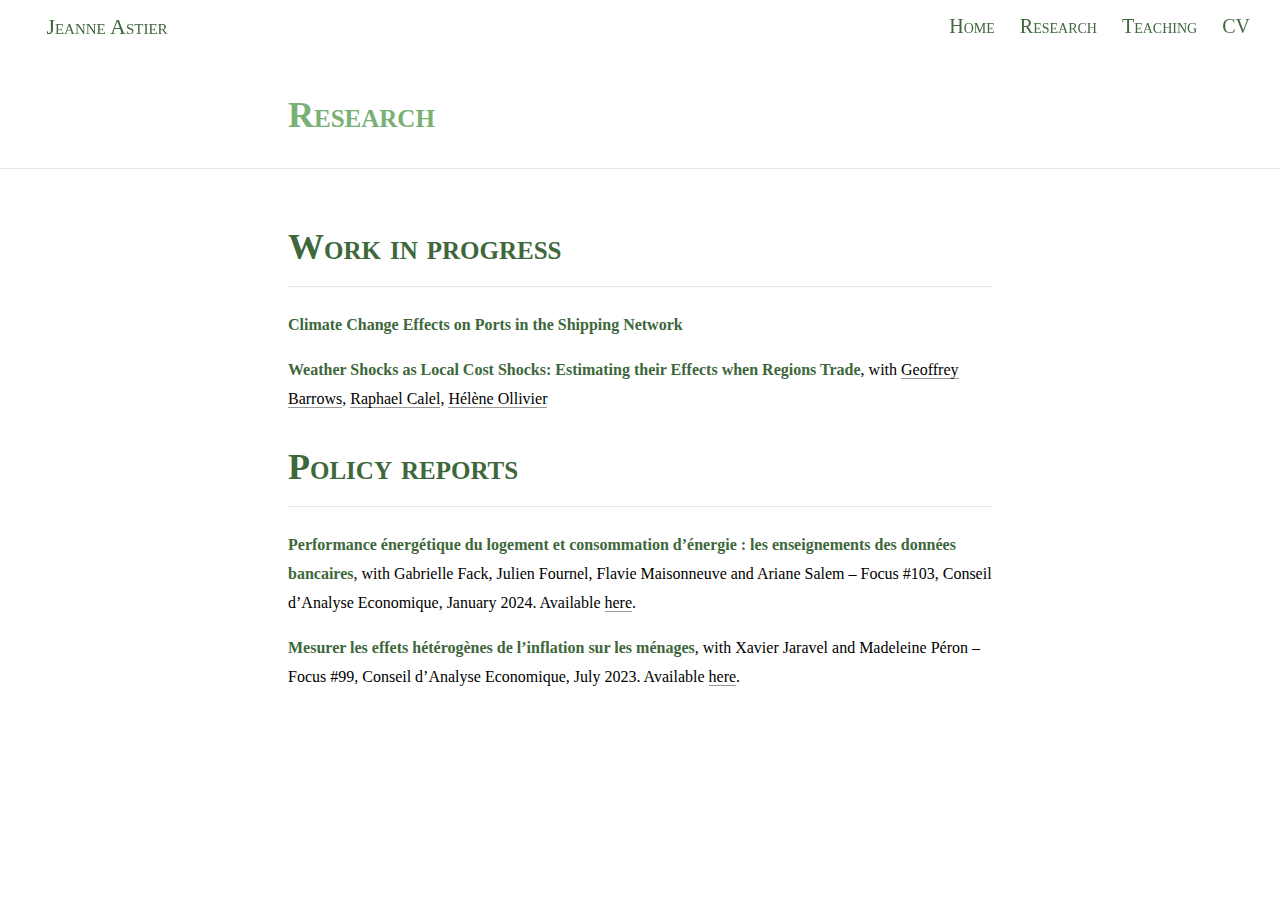
==== commit dda02df6: "update" ====
--- a/docs/research.html
+++ b/docs/research.html
@@ -2292,8 +2292,8 @@
 }
 </script>
 <h2 id="work-in-progress">Work in progress</h2>
+<p><span class="dark-green-text"> Climate Change Effects on Ports in the Shipping Network </span></p>
 <p><span class="dark-green-text"> Weather Shocks as Local Cost Shocks: Estimating their Effects when Regions Trade</span>, with <a href="https://sites.google.com/site/geoffreybarrows/home">Geoffrey Barrows</a>, <a href="https://sites.google.com/view/calel">Raphael Calel</a>, <a href="https://sites.google.com/site/heleneollivier/home">Hélène Ollivier</a></p>
-<p><span class="dark-green-text"> Climate Change Effects on Ports in the Shipping Network </span></p>
 <h2 id="policy-reports">Policy reports</h2>
 <p><span class="dark-green-text">Performance énergétique du logement et consommation d’énergie : les enseignements des données bancaires</span>, with Gabrielle Fack, Julien Fournel, Flavie Maisonneuve and Ariane Salem – Focus #103, Conseil d’Analyse Economique, January 2024. Available <a href="https://www.cae-eco.fr/performance-energetique-du-logement-et-consommation-d-energie-les-enseignements-des-donnees-bancaires">here</a>.</p>
 <p><span class="dark-green-text"> Mesurer les effets hétérogènes de l’inflation sur les ménages</span>, with Xavier Jaravel and Madeleine Péron – Focus #99, Conseil d’Analyse Economique, July 2023. Available <a href="https://www.cae-eco.fr/mesurer-les-effets-heterogenes-de-linflation-sur-les-menages">here</a>.</p>
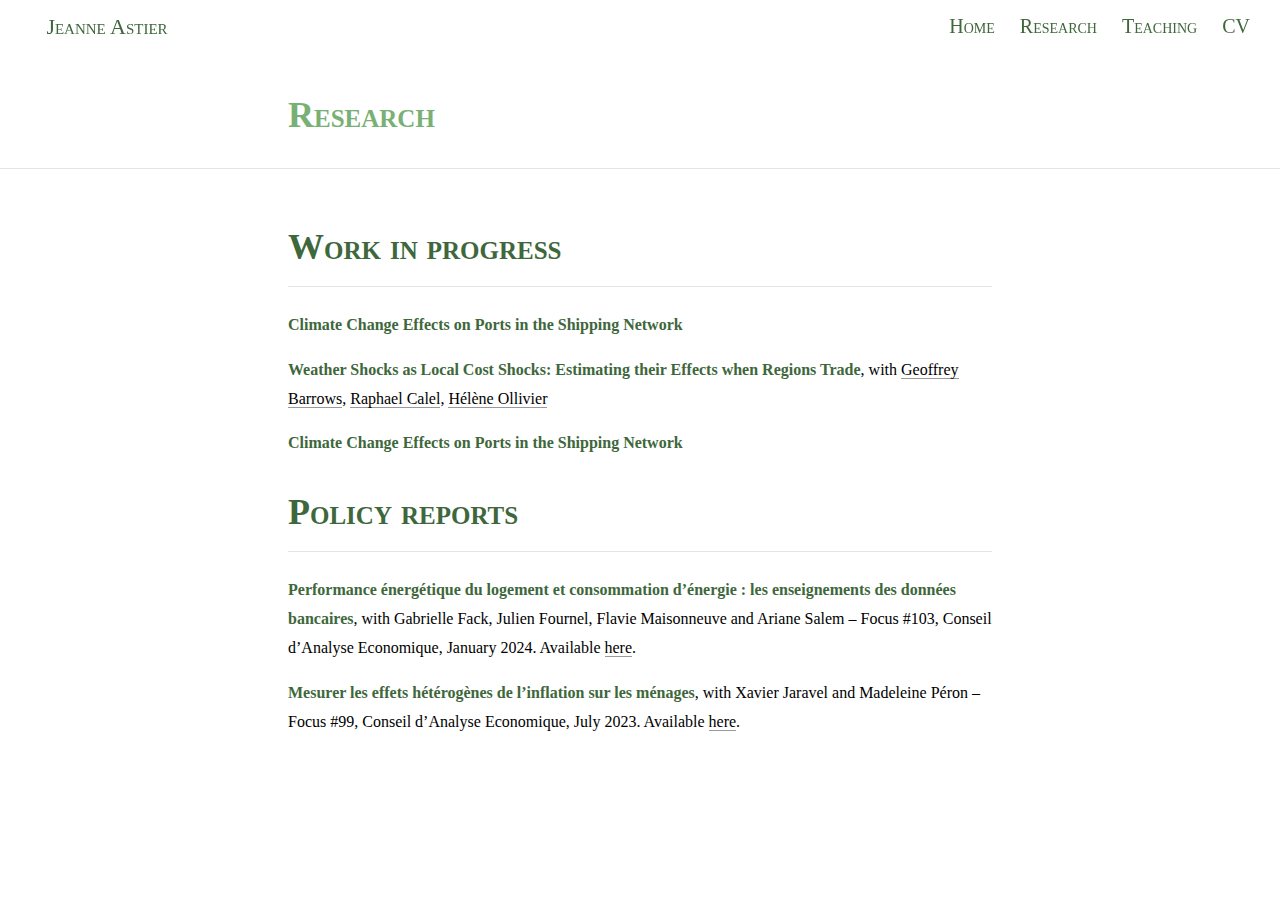
==== commit 85fabffa: "update" ====
--- a/docs/research.html
+++ b/docs/research.html
@@ -2294,6 +2294,7 @@
 <h2 id="work-in-progress">Work in progress</h2>
 <p><span class="dark-green-text"> Climate Change Effects on Ports in the Shipping Network </span></p>
 <p><span class="dark-green-text"> Weather Shocks as Local Cost Shocks: Estimating their Effects when Regions Trade</span>, with <a href="https://sites.google.com/site/geoffreybarrows/home">Geoffrey Barrows</a>, <a href="https://sites.google.com/view/calel">Raphael Calel</a>, <a href="https://sites.google.com/site/heleneollivier/home">Hélène Ollivier</a></p>
+<p><span class="dark-green-text"> Climate Change Effects on Ports in the Shipping Network </span></p>
 <h2 id="policy-reports">Policy reports</h2>
 <p><span class="dark-green-text">Performance énergétique du logement et consommation d’énergie : les enseignements des données bancaires</span>, with Gabrielle Fack, Julien Fournel, Flavie Maisonneuve and Ariane Salem – Focus #103, Conseil d’Analyse Economique, January 2024. Available <a href="https://www.cae-eco.fr/performance-energetique-du-logement-et-consommation-d-energie-les-enseignements-des-donnees-bancaires">here</a>.</p>
 <p><span class="dark-green-text"> Mesurer les effets hétérogènes de l’inflation sur les ménages</span>, with Xavier Jaravel and Madeleine Péron – Focus #99, Conseil d’Analyse Economique, July 2023. Available <a href="https://www.cae-eco.fr/mesurer-les-effets-heterogenes-de-linflation-sur-les-menages">here</a>.</p>
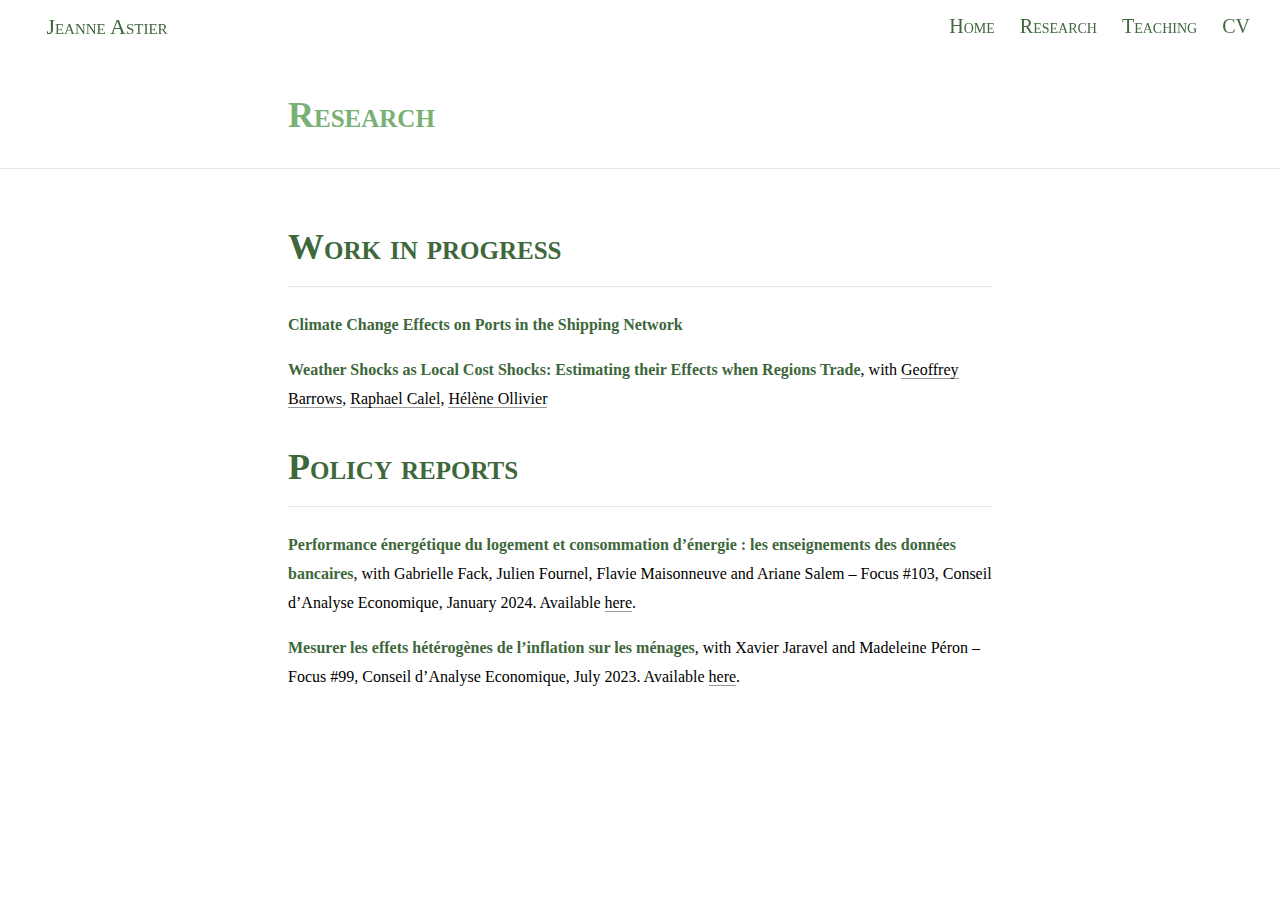
==== commit 20ce145b: "Update research.html" ====
--- a/docs/research.html
+++ b/docs/research.html
@@ -2294,7 +2294,6 @@
 <h2 id="work-in-progress">Work in progress</h2>
 <p><span class="dark-green-text"> Climate Change Effects on Ports in the Shipping Network </span></p>
 <p><span class="dark-green-text"> Weather Shocks as Local Cost Shocks: Estimating their Effects when Regions Trade</span>, with <a href="https://sites.google.com/site/geoffreybarrows/home">Geoffrey Barrows</a>, <a href="https://sites.google.com/view/calel">Raphael Calel</a>, <a href="https://sites.google.com/site/heleneollivier/home">Hélène Ollivier</a></p>
-<p><span class="dark-green-text"> Climate Change Effects on Ports in the Shipping Network </span></p>
 <h2 id="policy-reports">Policy reports</h2>
 <p><span class="dark-green-text">Performance énergétique du logement et consommation d’énergie : les enseignements des données bancaires</span>, with Gabrielle Fack, Julien Fournel, Flavie Maisonneuve and Ariane Salem – Focus #103, Conseil d’Analyse Economique, January 2024. Available <a href="https://www.cae-eco.fr/performance-energetique-du-logement-et-consommation-d-energie-les-enseignements-des-donnees-bancaires">here</a>.</p>
 <p><span class="dark-green-text"> Mesurer les effets hétérogènes de l’inflation sur les ménages</span>, with Xavier Jaravel and Madeleine Péron – Focus #99, Conseil d’Analyse Economique, July 2023. Available <a href="https://www.cae-eco.fr/mesurer-les-effets-heterogenes-de-linflation-sur-les-menages">here</a>.</p>
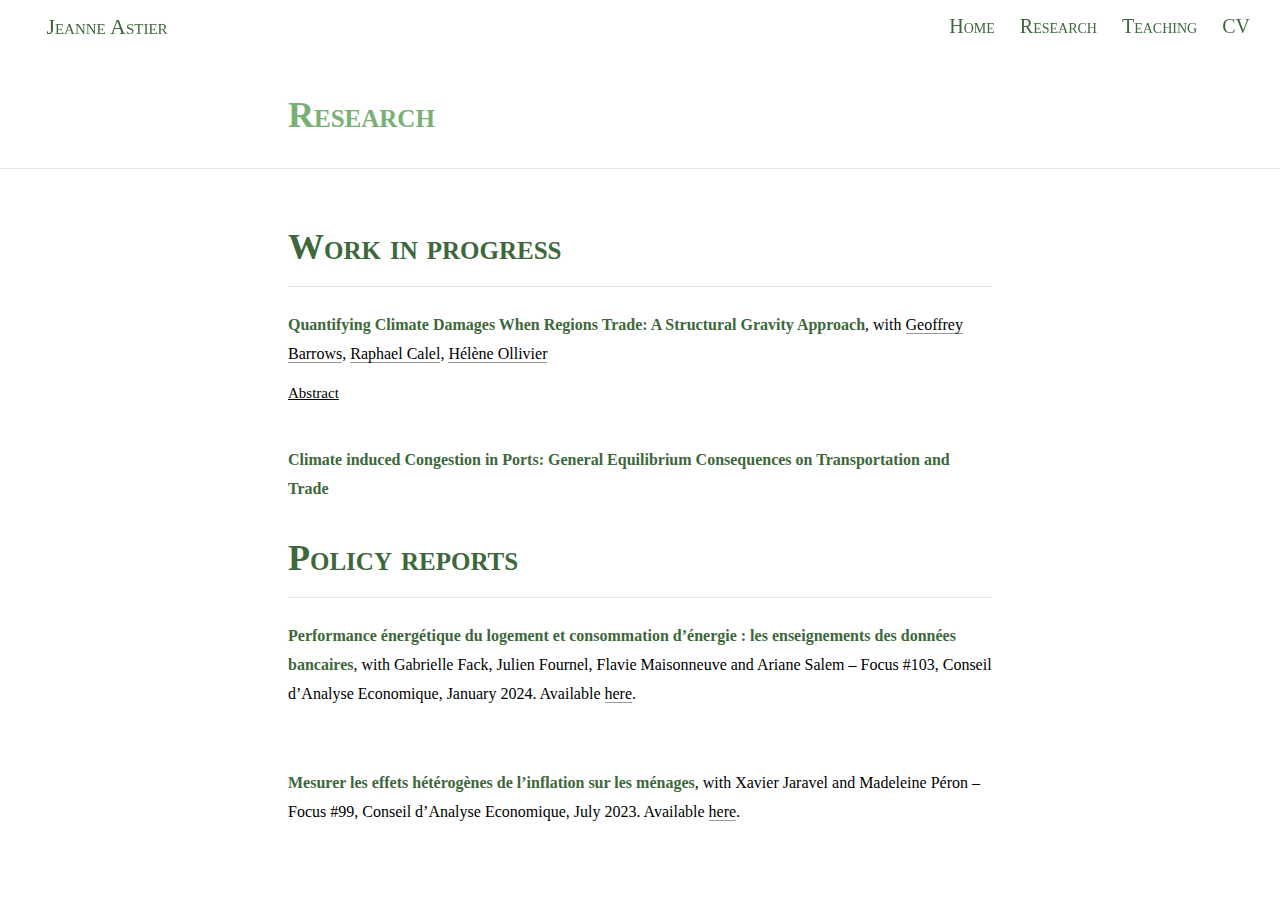
==== commit e55b4fca: "update" ====
--- a/docs/research.html
+++ b/docs/research.html
@@ -454,8 +454,8 @@
   </style>
   
   <script src="site_libs/jquery-3.6.0/jquery-3.6.0.min.js"></script>
-  <link href="site_libs/font-awesome-6.5.2/css/all.min.css" rel="stylesheet"/>
-  <link href="site_libs/font-awesome-6.5.2/css/v4-shims.min.css" rel="stylesheet"/>
+  <link href="site_libs/font-awesome-6.4.2/css/all.min.css" rel="stylesheet"/>
+  <link href="site_libs/font-awesome-6.4.2/css/v4-shims.min.css" rel="stylesheet"/>
   <script src="site_libs/headroom-0.9.4/headroom.min.js"></script>
   <!--/radix_placeholder_navigation_in_header-->
   <!--radix_placeholder_distill-->
@@ -2054,6 +2054,12 @@
   display: none;
   font-size:15px;
   }
+  
+  .abstract-text {
+    color: rgb(0, 0, 0);
+    font-size:14px;
+    }
+  
   
   .dark-green-text {
     color: rgb(62,103,59);
@@ -2292,10 +2298,18 @@
 }
 </script>
 <h2 id="work-in-progress">Work in progress</h2>
-<p><span class="dark-green-text"> Climate Change Effects on Ports in the Shipping Network </span></p>
-<p><span class="dark-green-text"> Weather Shocks as Local Cost Shocks: Estimating their Effects when Regions Trade</span>, with <a href="https://sites.google.com/site/geoffreybarrows/home">Geoffrey Barrows</a>, <a href="https://sites.google.com/view/calel">Raphael Calel</a>, <a href="https://sites.google.com/site/heleneollivier/home">Hélène Ollivier</a></p>
+<p><span class="dark-green-text"> Quantifying Climate Damages When Regions Trade: A Structural Gravity Approach</span>, with <a href="https://sites.google.com/site/geoffreybarrows/home">Geoffrey Barrows</a>, <a href="https://sites.google.com/view/calel">Raphael Calel</a>, <a href="https://sites.google.com/site/heleneollivier/home">Hélène Ollivier</a></p>
+<button class="button_link" role="button" onclick="hide_buttons(&#39;abstract_trade_temperature&#39;)">
+Abstract
+</button>
+<div id="abstract_trade_temperature" style="display:none;">
+<p><span class="abstract-text">This paper presents a method for estimating treatment effects of local climate shocks when regions trade with each other. Because of spillovers induced by trade flows, comparing the evolution of outcomes between pre-shock and post-shock periods in regions exposed versus unexposed to local shocks leads to a biased estimate of treatment effect. We model these across-region dependencies using standard assumptions from international trade theory. We use our model-consistent estimation strategy to revisit the literature on the evaluation of impacts from climate change onto country-level gross output using year-to-year variation in temperature and precipitation and a counterfactual scenario where the observed warming from 1991 to 2019 would not have occurred.</span></p>
+</div>
+<p><br /></p>
+<p><span class="dark-green-text"> Climate induced Congestion in Ports: General Equilibrium Consequences on Transportation and Trade </span></p>
 <h2 id="policy-reports">Policy reports</h2>
 <p><span class="dark-green-text">Performance énergétique du logement et consommation d’énergie : les enseignements des données bancaires</span>, with Gabrielle Fack, Julien Fournel, Flavie Maisonneuve and Ariane Salem – Focus #103, Conseil d’Analyse Economique, January 2024. Available <a href="https://www.cae-eco.fr/performance-energetique-du-logement-et-consommation-d-energie-les-enseignements-des-donnees-bancaires">here</a>.</p>
+<p><br /></p>
 <p><span class="dark-green-text"> Mesurer les effets hétérogènes de l’inflation sur les ménages</span>, with Xavier Jaravel and Madeleine Péron – Focus #99, Conseil d’Analyse Economique, July 2023. Available <a href="https://www.cae-eco.fr/mesurer-les-effets-heterogenes-de-linflation-sur-les-menages">here</a>.</p>
 <div class="sourceCode" id="cb1"><pre class="sourceCode r distill-force-highlighting-css"><code class="sourceCode r"></code></pre></div>
 <!--radix_placeholder_article_footer-->
--- a/docs/site_libs/font-awesome-6.4.2/css/v4-shims.min.css
+++ b/docs/site_libs/font-awesome-6.4.2/css/v4-shims.min.css
@@ -0,0 +1,6 @@
+/*!
+ * Font Awesome Free 6.4.2 by @fontawesome - https://fontawesome.com
+ * License - https://fontawesome.com/license/free (Icons: CC BY 4.0, Fonts: SIL OFL 1.1, Code: MIT License)
+ * Copyright 2023 Fonticons, Inc.
+ */
+.fa.fa-glass:before{content:"\f000"}.fa.fa-envelope-o{font-family:"Font Awesome 6 Free";font-weight:400}.fa.fa-envelope-o:before{content:"\f0e0"}.fa.fa-star-o{font-family:"Font Awesome 6 Free";font-weight:400}.fa.fa-star-o:before{content:"\f005"}.fa.fa-close:before,.fa.fa-remove:before{content:"\f00d"}.fa.fa-gear:before{content:"\f013"}.fa.fa-trash-o{font-family:"Font Awesome 6 Free";font-weight:400}.fa.fa-trash-o:before{content:"\f2ed"}.fa.fa-home:before{content:"\f015"}.fa.fa-file-o{font-family:"Font Awesome 6 Free";font-weight:400}.fa.fa-file-o:before{content:"\f15b"}.fa.fa-clock-o{font-family:"Font Awesome 6 Free";font-weight:400}.fa.fa-clock-o:before{content:"\f017"}.fa.fa-arrow-circle-o-down{font-family:"Font Awesome 6 Free";font-weight:400}.fa.fa-arrow-circle-o-down:before{content:"\f358"}.fa.fa-arrow-circle-o-up{font-family:"Font Awesome 6 Free";font-weight:400}.fa.fa-arrow-circle-o-up:before{content:"\f35b"}.fa.fa-play-circle-o{font-family:"Font Awesome 6 Free";font-weight:400}.fa.fa-play-circle-o:before{content:"\f144"}.fa.fa-repeat:before,.fa.fa-rotate-right:before{content:"\f01e"}.fa.fa-refresh:before{content:"\f021"}.fa.fa-list-alt{font-family:"Font Awesome 6 Free";font-weight:400}.fa.fa-list-alt:before{content:"\f022"}.fa.fa-dedent:before{content:"\f03b"}.fa.fa-video-camera:before{content:"\f03d"}.fa.fa-picture-o{font-family:"Font Awesome 6 Free";font-weight:400}.fa.fa-picture-o:before{content:"\f03e"}.fa.fa-photo{font-family:"Font Awesome 6 Free";font-weight:400}.fa.fa-photo:before{content:"\f03e"}.fa.fa-image{font-family:"Font Awesome 6 Free";font-weight:400}.fa.fa-image:before{content:"\f03e"}.fa.fa-map-marker:before{content:"\f3c5"}.fa.fa-pencil-square-o{font-family:"Font Awesome 6 Free";font-weight:400}.fa.fa-pencil-square-o:before{content:"\f044"}.fa.fa-edit{font-family:"Font Awesome 6 Free";font-weight:400}.fa.fa-edit:before{content:"\f044"}.fa.fa-share-square-o:before{content:"\f14d"}.fa.fa-check-square-o{font-family:"Font Awesome 6 Free";font-weight:400}.fa.fa-check-square-o:before{content:"\f14a"}.fa.fa-arrows:before{content:"\f0b2"}.fa.fa-times-circle-o{font-family:"Font Awesome 6 Free";font-weight:400}.fa.fa-times-circle-o:before{content:"\f057"}.fa.fa-check-circle-o{font-family:"Font Awesome 6 Free";font-weight:400}.fa.fa-check-circle-o:before{content:"\f058"}.fa.fa-mail-forward:before{content:"\f064"}.fa.fa-expand:before{content:"\f424"}.fa.fa-compress:before{content:"\f422"}.fa.fa-eye,.fa.fa-eye-slash{font-family:"Font Awesome 6 Free";font-weight:400}.fa.fa-warning:before{content:"\f071"}.fa.fa-calendar:before{content:"\f073"}.fa.fa-arrows-v:before{content:"\f338"}.fa.fa-arrows-h:before{content:"\f337"}.fa.fa-bar-chart-o:before,.fa.fa-bar-chart:before{content:"\e0e3"}.fa.fa-twitter-square{font-family:"Font Awesome 6 Brands";font-weight:400}.fa.fa-twitter-square:before{content:"\f081"}.fa.fa-facebook-square{font-family:"Font Awesome 6 Brands";font-weight:400}.fa.fa-facebook-square:before{content:"\f082"}.fa.fa-gears:before{content:"\f085"}.fa.fa-thumbs-o-up{font-family:"Font Awesome 6 Free";font-weight:400}.fa.fa-thumbs-o-up:before{content:"\f164"}.fa.fa-thumbs-o-down{font-family:"Font Awesome 6 Free";font-weight:400}.fa.fa-thumbs-o-down:before{content:"\f165"}.fa.fa-heart-o{font-family:"Font Awesome 6 Free";font-weight:400}.fa.fa-heart-o:before{content:"\f004"}.fa.fa-sign-out:before{content:"\f2f5"}.fa.fa-linkedin-square{font-family:"Font Awesome 6 Brands";font-weight:400}.fa.fa-linkedin-square:before{content:"\f08c"}.fa.fa-thumb-tack:before{content:"\f08d"}.fa.fa-external-link:before{content:"\f35d"}.fa.fa-sign-in:before{content:"\f2f6"}.fa.fa-github-square{font-family:"Font Awesome 6 Brands";font-weight:400}.fa.fa-github-square:before{content:"\f092"}.fa.fa-lemon-o{font-family:"Font Awesome 6 Free";font-weight:400}.fa.fa-lemon-o:before{content:"\f094"}.fa.fa-square-o{font-family:"Font Awesome 6 Free";font-weight:400}.fa.fa-square-o:before{content:"\f0c8"}.fa.fa-bookmark-o{font-family:"Font Awesome 6 Free";font-weight:400}.fa.fa-bookmark-o:before{content:"\f02e"}.fa.fa-facebook,.fa.fa-twitter{font-family:"Font Awesome 6 Brands";font-weight:400}.fa.fa-facebook:before{content:"\f39e"}.fa.fa-facebook-f{font-family:"Font Awesome 6 Brands";font-weight:400}.fa.fa-facebook-f:before{content:"\f39e"}.fa.fa-github{font-family:"Font Awesome 6 Brands";font-weight:400}.fa.fa-credit-card{font-family:"Font Awesome 6 Free";font-weight:400}.fa.fa-feed:before{content:"\f09e"}.fa.fa-hdd-o{font-family:"Font Awesome 6 Free";font-weight:400}.fa.fa-hdd-o:before{content:"\f0a0"}.fa.fa-hand-o-right{font-family:"Font Awesome 6 Free";font-weight:400}.fa.fa-hand-o-right:before{content:"\f0a4"}.fa.fa-hand-o-left{font-family:"Font Awesome 6 Free";font-weight:400}.fa.fa-hand-o-left:before{content:"\f0a5"}.fa.fa-hand-o-up{font-family:"Font Awesome 6 Free";font-weight:400}.fa.fa-hand-o-up:before{content:"\f0a6"}.fa.fa-hand-o-down{font-family:"Font Awesome 6 Free";font-weight:400}.fa.fa-hand-o-down:before{content:"\f0a7"}.fa.fa-globe:before{content:"\f57d"}.fa.fa-tasks:before{content:"\f828"}.fa.fa-arrows-alt:before{content:"\f31e"}.fa.fa-group:before{content:"\f0c0"}.fa.fa-chain:before{content:"\f0c1"}.fa.fa-cut:before{content:"\f0c4"}.fa.fa-files-o{font-family:"Font Awesome 6 Free";font-weight:400}.fa.fa-files-o:before{content:"\f0c5"}.fa.fa-floppy-o{font-family:"Font Awesome 6 Free";font-weight:400}.fa.fa-floppy-o:before{content:"\f0c7"}.fa.fa-save{font-family:"Font Awesome 6 Free";font-weight:400}.fa.fa-save:before{content:"\f0c7"}.fa.fa-navicon:before,.fa.fa-reorder:before{content:"\f0c9"}.fa.fa-magic:before{content:"\e2ca"}.fa.fa-pinterest,.fa.fa-pinterest-square{font-family:"Font Awesome 6 Brands";font-weight:400}.fa.fa-pinterest-square:before{content:"\f0d3"}.fa.fa-google-plus-square{font-family:"Font Awesome 6 Brands";font-weight:400}.fa.fa-google-plus-square:before{content:"\f0d4"}.fa.fa-google-plus{font-family:"Font Awesome 6 Brands";font-weight:400}.fa.fa-google-plus:before{content:"\f0d5"}.fa.fa-money:before{content:"\f3d1"}.fa.fa-unsorted:before{content:"\f0dc"}.fa.fa-sort-desc:before{content:"\f0dd"}.fa.fa-sort-asc:before{content:"\f0de"}.fa.fa-linkedin{font-family:"Font Awesome 6 Brands";font-weight:400}.fa.fa-linkedin:before{content:"\f0e1"}.fa.fa-rotate-left:before{content:"\f0e2"}.fa.fa-legal:before{content:"\f0e3"}.fa.fa-dashboard:before,.fa.fa-tachometer:before{content:"\f625"}.fa.fa-comment-o{font-family:"Font Awesome 6 Free";font-weight:400}.fa.fa-comment-o:before{content:"\f075"}.fa.fa-comments-o{font-family:"Font Awesome 6 Free";font-weight:400}.fa.fa-comments-o:before{content:"\f086"}.fa.fa-flash:before{content:"\f0e7"}.fa.fa-clipboard:before{content:"\f0ea"}.fa.fa-lightbulb-o{font-family:"Font Awesome 6 Free";font-weight:400}.fa.fa-lightbulb-o:before{content:"\f0eb"}.fa.fa-exchange:before{content:"\f362"}.fa.fa-cloud-download:before{content:"\f0ed"}.fa.fa-cloud-upload:before{content:"\f0ee"}.fa.fa-bell-o{font-family:"Font Awesome 6 Free";font-weight:400}.fa.fa-bell-o:before{content:"\f0f3"}.fa.fa-cutlery:before{content:"\f2e7"}.fa.fa-file-text-o{font-family:"Font Awesome 6 Free";font-weight:400}.fa.fa-file-text-o:before{content:"\f15c"}.fa.fa-building-o{font-family:"Font Awesome 6 Free";font-weight:400}.fa.fa-building-o:before{content:"\f1ad"}.fa.fa-hospital-o{font-family:"Font Awesome 6 Free";font-weight:400}.fa.fa-hospital-o:before{content:"\f0f8"}.fa.fa-tablet:before{content:"\f3fa"}.fa.fa-mobile-phone:before,.fa.fa-mobile:before{content:"\f3cd"}.fa.fa-circle-o{font-family:"Font Awesome 6 Free";font-weight:400}.fa.fa-circle-o:before{content:"\f111"}.fa.fa-mail-reply:before{content:"\f3e5"}.fa.fa-github-alt{font-family:"Font Awesome 6 Brands";font-weight:400}.fa.fa-folder-o{font-family:"Font Awesome 6 Free";font-weight:400}.fa.fa-folder-o:before{content:"\f07b"}.fa.fa-folder-open-o{font-family:"Font Awesome 6 Free";font-weight:400}.fa.fa-folder-open-o:before{content:"\f07c"}.fa.fa-smile-o{font-family:"Font Awesome 6 Free";font-weight:400}.fa.fa-smile-o:before{content:"\f118"}.fa.fa-frown-o{font-family:"Font Awesome 6 Free";font-weight:400}.fa.fa-frown-o:before{content:"\f119"}.fa.fa-meh-o{font-family:"Font Awesome 6 Free";font-weight:400}.fa.fa-meh-o:before{content:"\f11a"}.fa.fa-keyboard-o{font-family:"Font Awesome 6 Free";font-weight:400}.fa.fa-keyboard-o:before{content:"\f11c"}.fa.fa-flag-o{font-family:"Font Awesome 6 Free";font-weight:400}.fa.fa-flag-o:before{content:"\f024"}.fa.fa-mail-reply-all:before{content:"\f122"}.fa.fa-star-half-o{font-family:"Font Awesome 6 Free";font-weight:400}.fa.fa-star-half-o:before{content:"\f5c0"}.fa.fa-star-half-empty{font-family:"Font Awesome 6 Free";font-weight:400}.fa.fa-star-half-empty:before{content:"\f5c0"}.fa.fa-star-half-full{font-family:"Font Awesome 6 Free";font-weight:400}.fa.fa-star-half-full:before{content:"\f5c0"}.fa.fa-code-fork:before{content:"\f126"}.fa.fa-chain-broken:before,.fa.fa-unlink:before{content:"\f127"}.fa.fa-calendar-o{font-family:"Font Awesome 6 Free";font-weight:400}.fa.fa-calendar-o:before{content:"\f133"}.fa.fa-css3,.fa.fa-html5,.fa.fa-maxcdn{font-family:"Font Awesome 6 Brands";font-weight:400}.fa.fa-unlock-alt:before{content:"\f09c"}.fa.fa-minus-square-o{font-family:"Font Awesome 6 Free";font-weight:400}.fa.fa-minus-square-o:before{content:"\f146"}.fa.fa-level-up:before{content:"\f3bf"}.fa.fa-level-down:before{content:"\f3be"}.fa.fa-pencil-square:before{content:"\f14b"}.fa.fa-external-link-square:before{content:"\f360"}.fa.fa-compass{font-family:"Font Awesome 6 Free";font-weight:400}.fa.fa-caret-square-o-down{font-family:"Font Awesome 6 Free";font-weight:400}.fa.fa-caret-square-o-down:before{content:"\f150"}.fa.fa-toggle-down{font-family:"Font Awesome 6 Free";font-weight:400}.fa.fa-toggle-down:before{content:"\f150"}.fa.fa-caret-square-o-up{font-family:"Font Awesome 6 Free";font-weight:400}.fa.fa-caret-square-o-up:before{content:"\f151"}.fa.fa-toggle-up{font-family:"Font Awesome 6 Free";font-weight:400}.fa.fa-toggle-up:before{content:"\f151"}.fa.fa-caret-square-o-right{font-family:"Font Awesome 6 Free";font-weight:400}.fa.fa-caret-square-o-right:before{content:"\f152"}.fa.fa-toggle-right{font-family:"Font Awesome 6 Free";font-weight:400}.fa.fa-toggle-right:before{content:"\f152"}.fa.fa-eur:before,.fa.fa-euro:before{content:"\f153"}.fa.fa-gbp:before{content:"\f154"}.fa.fa-dollar:before,.fa.fa-usd:before{content:"\24"}.fa.fa-inr:before,.fa.fa-rupee:before{content:"\e1bc"}.fa.fa-cny:before,.fa.fa-jpy:before,.fa.fa-rmb:before,.fa.fa-yen:before{content:"\f157"}.fa.fa-rouble:before,.fa.fa-rub:before,.fa.fa-ruble:before{content:"\f158"}.fa.fa-krw:before,.fa.fa-won:before{content:"\f159"}.fa.fa-bitcoin,.fa.fa-btc{font-family:"Font Awesome 6 Brands";font-weight:400}.fa.fa-bitcoin:before{content:"\f15a"}.fa.fa-file-text:before{content:"\f15c"}.fa.fa-sort-alpha-asc:before{content:"\f15d"}.fa.fa-sort-alpha-desc:before{content:"\f881"}.fa.fa-sort-amount-asc:before{content:"\f884"}.fa.fa-sort-amount-desc:before{content:"\f160"}.fa.fa-sort-numeric-asc:before{content:"\f162"}.fa.fa-sort-numeric-desc:before{content:"\f886"}.fa.fa-youtube-square{font-family:"Font Awesome 6 Brands";font-weight:400}.fa.fa-youtube-square:before{content:"\f431"}.fa.fa-xing,.fa.fa-xing-square,.fa.fa-youtube{font-family:"Font Awesome 6 Brands";font-weight:400}.fa.fa-xing-square:before{content:"\f169"}.fa.fa-youtube-play{font-family:"Font Awesome 6 Brands";font-weight:400}.fa.fa-youtube-play:before{content:"\f167"}.fa.fa-adn,.fa.fa-bitbucket,.fa.fa-bitbucket-square,.fa.fa-dropbox,.fa.fa-flickr,.fa.fa-instagram,.fa.fa-stack-overflow{font-family:"Font Awesome 6 Brands";font-weight:400}.fa.fa-bitbucket-square:before{content:"\f171"}.fa.fa-tumblr,.fa.fa-tumblr-square{font-family:"Font Awesome 6 Brands";font-weight:400}.fa.fa-tumblr-square:before{content:"\f174"}.fa.fa-long-arrow-down:before{content:"\f309"}.fa.fa-long-arrow-up:before{content:"\f30c"}.fa.fa-long-arrow-left:before{content:"\f30a"}.fa.fa-long-arrow-right:before{content:"\f30b"}.fa.fa-android,.fa.fa-apple,.fa.fa-dribbble,.fa.fa-foursquare,.fa.fa-gittip,.fa.fa-gratipay,.fa.fa-linux,.fa.fa-skype,.fa.fa-trello,.fa.fa-windows{font-family:"Font Awesome 6 Brands";font-weight:400}.fa.fa-gittip:before{content:"\f184"}.fa.fa-sun-o{font-family:"Font Awesome 6 Free";font-weight:400}.fa.fa-sun-o:before{content:"\f185"}.fa.fa-moon-o{font-family:"Font Awesome 6 Free";font-weight:400}.fa.fa-moon-o:before{content:"\f186"}.fa.fa-pagelines,.fa.fa-renren,.fa.fa-stack-exchange,.fa.fa-vk,.fa.fa-weibo{font-family:"Font Awesome 6 Brands";font-weight:400}.fa.fa-arrow-circle-o-right{font-family:"Font Awesome 6 Free";font-weight:400}.fa.fa-arrow-circle-o-right:before{content:"\f35a"}.fa.fa-arrow-circle-o-left{font-family:"Font Awesome 6 Free";font-weight:400}.fa.fa-arrow-circle-o-left:before{content:"\f359"}.fa.fa-caret-square-o-left{font-family:"Font Awesome 6 Free";font-weight:400}.fa.fa-caret-square-o-left:before{content:"\f191"}.fa.fa-toggle-left{font-family:"Font Awesome 6 Free";font-weight:400}.fa.fa-toggle-left:before{content:"\f191"}.fa.fa-dot-circle-o{font-family:"Font Awesome 6 Free";font-weight:400}.fa.fa-dot-circle-o:before{content:"\f192"}.fa.fa-vimeo-square{font-family:"Font Awesome 6 Brands";font-weight:400}.fa.fa-vimeo-square:before{content:"\f194"}.fa.fa-try:before,.fa.fa-turkish-lira:before{content:"\e2bb"}.fa.fa-plus-square-o{font-family:"Font Awesome 6 Free";font-weight:400}.fa.fa-plus-square-o:before{content:"\f0fe"}.fa.fa-openid,.fa.fa-slack,.fa.fa-wordpress{font-family:"Font Awesome 6 Brands";font-weight:400}.fa.fa-bank:before,.fa.fa-institution:before{content:"\f19c"}.fa.fa-mortar-board:before{content:"\f19d"}.fa.fa-google,.fa.fa-reddit,.fa.fa-reddit-square,.fa.fa-yahoo{font-family:"Font Awesome 6 Brands";font-weight:400}.fa.fa-reddit-square:before{content:"\f1a2"}.fa.fa-behance,.fa.fa-behance-square,.fa.fa-delicious,.fa.fa-digg,.fa.fa-drupal,.fa.fa-joomla,.fa.fa-pied-piper-alt,.fa.fa-pied-piper-pp,.fa.fa-stumbleupon,.fa.fa-stumbleupon-circle{font-family:"Font Awesome 6 Brands";font-weight:400}.fa.fa-behance-square:before{content:"\f1b5"}.fa.fa-steam,.fa.fa-steam-square{font-family:"Font Awesome 6 Brands";font-weight:400}.fa.fa-steam-square:before{content:"\f1b7"}.fa.fa-automobile:before{content:"\f1b9"}.fa.fa-cab:before{content:"\f1ba"}.fa.fa-deviantart,.fa.fa-soundcloud,.fa.fa-spotify{font-family:"Font Awesome 6 Brands";font-weight:400}.fa.fa-file-pdf-o{font-family:"Font Awesome 6 Free";font-weight:400}.fa.fa-file-pdf-o:before{content:"\f1c1"}.fa.fa-file-word-o{font-family:"Font Awesome 6 Free";font-weight:400}.fa.fa-file-word-o:before{content:"\f1c2"}.fa.fa-file-excel-o{font-family:"Font Awesome 6 Free";font-weight:400}.fa.fa-file-excel-o:before{content:"\f1c3"}.fa.fa-file-powerpoint-o{font-family:"Font Awesome 6 Free";font-weight:400}.fa.fa-file-powerpoint-o:before{content:"\f1c4"}.fa.fa-file-image-o{font-family:"Font Awesome 6 Free";font-weight:400}.fa.fa-file-image-o:before{content:"\f1c5"}.fa.fa-file-photo-o{font-family:"Font Awesome 6 Free";font-weight:400}.fa.fa-file-photo-o:before{content:"\f1c5"}.fa.fa-file-picture-o{font-family:"Font Awesome 6 Free";font-weight:400}.fa.fa-file-picture-o:before{content:"\f1c5"}.fa.fa-file-archive-o{font-family:"Font Awesome 6 Free";font-weight:400}.fa.fa-file-archive-o:before{content:"\f1c6"}.fa.fa-file-zip-o{font-family:"Font Awesome 6 Free";font-weight:400}.fa.fa-file-zip-o:before{content:"\f1c6"}.fa.fa-file-audio-o{font-family:"Font Awesome 6 Free";font-weight:400}.fa.fa-file-audio-o:before{content:"\f1c7"}.fa.fa-file-sound-o{font-family:"Font Awesome 6 Free";font-weight:400}.fa.fa-file-sound-o:before{content:"\f1c7"}.fa.fa-file-video-o{font-family:"Font Awesome 6 Free";font-weight:400}.fa.fa-file-video-o:before{content:"\f1c8"}.fa.fa-file-movie-o{font-family:"Font Awesome 6 Free";font-weight:400}.fa.fa-file-movie-o:before{content:"\f1c8"}.fa.fa-file-code-o{font-family:"Font Awesome 6 Free";font-weight:400}.fa.fa-file-code-o:before{content:"\f1c9"}.fa.fa-codepen,.fa.fa-jsfiddle,.fa.fa-vine{font-family:"Font Awesome 6 Brands";font-weight:400}.fa.fa-life-bouy:before,.fa.fa-life-buoy:before,.fa.fa-life-saver:before,.fa.fa-support:before{content:"\f1cd"}.fa.fa-circle-o-notch:before{content:"\f1ce"}.fa.fa-ra,.fa.fa-rebel{font-family:"Font Awesome 6 Brands";font-weight:400}.fa.fa-ra:before{content:"\f1d0"}.fa.fa-resistance{font-family:"Font Awesome 6 Brands";font-weight:400}.fa.fa-resistance:before{content:"\f1d0"}.fa.fa-empire,.fa.fa-ge{font-family:"Font Awesome 6 Brands";font-weight:400}.fa.fa-ge:before{content:"\f1d1"}.fa.fa-git-square{font-family:"Font Awesome 6 Brands";font-weight:400}.fa.fa-git-square:before{content:"\f1d2"}.fa.fa-git,.fa.fa-hacker-news,.fa.fa-y-combinator-square{font-family:"Font Awesome 6 Brands";font-weight:400}.fa.fa-y-combinator-square:before{content:"\f1d4"}.fa.fa-yc-square{font-family:"Font Awesome 6 Brands";font-weight:400}.fa.fa-yc-square:before{content:"\f1d4"}.fa.fa-qq,.fa.fa-tencent-weibo,.fa.fa-wechat,.fa.fa-weixin{font-family:"Font Awesome 6 Brands";font-weight:400}.fa.fa-wechat:before{content:"\f1d7"}.fa.fa-send:before{content:"\f1d8"}.fa.fa-paper-plane-o{font-family:"Font Awesome 6 Free";font-weight:400}.fa.fa-paper-plane-o:before{content:"\f1d8"}.fa.fa-send-o{font-family:"Font Awesome 6 Free";font-weight:400}.fa.fa-send-o:before{content:"\f1d8"}.fa.fa-circle-thin{font-family:"Font Awesome 6 Free";font-weight:400}.fa.fa-circle-thin:before{content:"\f111"}.fa.fa-header:before{content:"\f1dc"}.fa.fa-futbol-o{font-family:"Font Awesome 6 Free";font-weight:400}.fa.fa-futbol-o:before{content:"\f1e3"}.fa.fa-soccer-ball-o{font-family:"Font Awesome 6 Free";font-weight:400}.fa.fa-soccer-ball-o:before{content:"\f1e3"}.fa.fa-slideshare,.fa.fa-twitch,.fa.fa-yelp{font-family:"Font Awesome 6 Brands";font-weight:400}.fa.fa-newspaper-o{font-family:"Font Awesome 6 Free";font-weight:400}.fa.fa-newspaper-o:before{content:"\f1ea"}.fa.fa-cc-amex,.fa.fa-cc-discover,.fa.fa-cc-mastercard,.fa.fa-cc-paypal,.fa.fa-cc-stripe,.fa.fa-cc-visa,.fa.fa-google-wallet,.fa.fa-paypal{font-family:"Font Awesome 6 Brands";font-weight:400}.fa.fa-bell-slash-o{font-family:"Font Awesome 6 Free";font-weight:400}.fa.fa-bell-slash-o:before{content:"\f1f6"}.fa.fa-trash:before{content:"\f2ed"}.fa.fa-copyright{font-family:"Font Awesome 6 Free";font-weight:400}.fa.fa-eyedropper:before{content:"\f1fb"}.fa.fa-area-chart:before{content:"\f1fe"}.fa.fa-pie-chart:before{content:"\f200"}.fa.fa-line-chart:before{content:"\f201"}.fa.fa-lastfm,.fa.fa-lastfm-square{font-family:"Font Awesome 6 Brands";font-weight:400}.fa.fa-lastfm-square:before{content:"\f203"}.fa.fa-angellist,.fa.fa-ioxhost{font-family:"Font Awesome 6 Brands";font-weight:400}.fa.fa-cc{font-family:"Font Awesome 6 Free";font-weight:400}.fa.fa-cc:before{content:"\f20a"}.fa.fa-ils:before,.fa.fa-shekel:before,.fa.fa-sheqel:before{content:"\f20b"}.fa.fa-buysellads,.fa.fa-connectdevelop,.fa.fa-dashcube,.fa.fa-forumbee,.fa.fa-leanpub,.fa.fa-sellsy,.fa.fa-shirtsinbulk,.fa.fa-simplybuilt,.fa.fa-skyatlas{font-family:"Font Awesome 6 Brands";font-weight:400}.fa.fa-diamond{font-family:"Font Awesome 6 Free";font-weight:400}.fa.fa-diamond:before{content:"\f3a5"}.fa.fa-intersex:before,.fa.fa-transgender:before{content:"\f224"}.fa.fa-transgender-alt:before{content:"\f225"}.fa.fa-facebook-official{font-family:"Font Awesome 6 Brands";font-weight:400}.fa.fa-facebook-official:before{content:"\f09a"}.fa.fa-pinterest-p,.fa.fa-whatsapp{font-family:"Font Awesome 6 Brands";font-weight:400}.fa.fa-hotel:before{content:"\f236"}.fa.fa-medium,.fa.fa-viacoin,.fa.fa-y-combinator,.fa.fa-yc{font-family:"Font Awesome 6 Brands";font-weight:400}.fa.fa-yc:before{content:"\f23b"}.fa.fa-expeditedssl,.fa.fa-opencart,.fa.fa-optin-monster{font-family:"Font Awesome 6 Brands";font-weight:400}.fa.fa-battery-4:before,.fa.fa-battery:before{content:"\f240"}.fa.fa-battery-3:before{content:"\f241"}.fa.fa-battery-2:before{content:"\f242"}.fa.fa-battery-1:before{content:"\f243"}.fa.fa-battery-0:before{content:"\f244"}.fa.fa-object-group,.fa.fa-object-ungroup,.fa.fa-sticky-note-o{font-family:"Font Awesome 6 Free";font-weight:400}.fa.fa-sticky-note-o:before{content:"\f249"}.fa.fa-cc-diners-club,.fa.fa-cc-jcb{font-family:"Font Awesome 6 Brands";font-weight:400}.fa.fa-clone{font-family:"Font Awesome 6 Free";font-weight:400}.fa.fa-hourglass-o:before{content:"\f254"}.fa.fa-hourglass-1:before{content:"\f251"}.fa.fa-hourglass-2:before{content:"\f252"}.fa.fa-hourglass-3:before{content:"\f253"}.fa.fa-hand-rock-o{font-family:"Font Awesome 6 Free";font-weight:400}.fa.fa-hand-rock-o:before{content:"\f255"}.fa.fa-hand-grab-o{font-family:"Font Awesome 6 Free";font-weight:400}.fa.fa-hand-grab-o:before{content:"\f255"}.fa.fa-hand-paper-o{font-family:"Font Awesome 6 Free";font-weight:400}.fa.fa-hand-paper-o:before{content:"\f256"}.fa.fa-hand-stop-o{font-family:"Font Awesome 6 Free";font-weight:400}.fa.fa-hand-stop-o:before{content:"\f256"}.fa.fa-hand-scissors-o{font-family:"Font Awesome 6 Free";font-weight:400}.fa.fa-hand-scissors-o:before{content:"\f257"}.fa.fa-hand-lizard-o{font-family:"Font Awesome 6 Free";font-weight:400}.fa.fa-hand-lizard-o:before{content:"\f258"}.fa.fa-hand-spock-o{font-family:"Font Awesome 6 Free";font-weight:400}.fa.fa-hand-spock-o:before{content:"\f259"}.fa.fa-hand-pointer-o{font-family:"Font Awesome 6 Free";font-weight:400}.fa.fa-hand-pointer-o:before{content:"\f25a"}.fa.fa-hand-peace-o{font-family:"Font Awesome 6 Free";font-weight:400}.fa.fa-hand-peace-o:before{content:"\f25b"}.fa.fa-registered{font-family:"Font Awesome 6 Free";font-weight:400}.fa.fa-creative-commons,.fa.fa-gg,.fa.fa-gg-circle,.fa.fa-odnoklassniki,.fa.fa-odnoklassniki-square{font-family:"Font Awesome 6 Brands";font-weight:400}.fa.fa-odnoklassniki-square:before{content:"\f264"}.fa.fa-chrome,.fa.fa-firefox,.fa.fa-get-pocket,.fa.fa-internet-explorer,.fa.fa-opera,.fa.fa-safari,.fa.fa-wikipedia-w{font-family:"Font Awesome 6 Brands";font-weight:400}.fa.fa-television:before{content:"\f26c"}.fa.fa-500px,.fa.fa-amazon,.fa.fa-contao{font-family:"Font Awesome 6 Brands";font-weight:400}.fa.fa-calendar-plus-o{font-family:"Font Awesome 6 Free";font-weight:400}.fa.fa-calendar-plus-o:before{content:"\f271"}.fa.fa-calendar-minus-o{font-family:"Font Awesome 6 Free";font-weight:400}.fa.fa-calendar-minus-o:before{content:"\f272"}.fa.fa-calendar-times-o{font-family:"Font Awesome 6 Free";font-weight:400}.fa.fa-calendar-times-o:before{content:"\f273"}.fa.fa-calendar-check-o{font-family:"Font Awesome 6 Free";font-weight:400}.fa.fa-calendar-check-o:before{content:"\f274"}.fa.fa-map-o{font-family:"Font Awesome 6 Free";font-weight:400}.fa.fa-map-o:before{content:"\f279"}.fa.fa-commenting:before{content:"\f4ad"}.fa.fa-commenting-o{font-family:"Font Awesome 6 Free";font-weight:400}.fa.fa-commenting-o:before{content:"\f4ad"}.fa.fa-houzz,.fa.fa-vimeo{font-family:"Font Awesome 6 Brands";font-weight:400}.fa.fa-vimeo:before{content:"\f27d"}.fa.fa-black-tie,.fa.fa-edge,.fa.fa-fonticons,.fa.fa-reddit-alien{font-family:"Font Awesome 6 Brands";font-weight:400}.fa.fa-credit-card-alt:before{content:"\f09d"}.fa.fa-codiepie,.fa.fa-fort-awesome,.fa.fa-mixcloud,.fa.fa-modx,.fa.fa-product-hunt,.fa.fa-scribd,.fa.fa-usb{font-family:"Font Awesome 6 Brands";font-weight:400}.fa.fa-pause-circle-o{font-family:"Font Awesome 6 Free";font-weight:400}.fa.fa-pause-circle-o:before{content:"\f28b"}.fa.fa-stop-circle-o{font-family:"Font Awesome 6 Free";font-weight:400}.fa.fa-stop-circle-o:before{content:"\f28d"}.fa.fa-bluetooth,.fa.fa-bluetooth-b,.fa.fa-envira,.fa.fa-gitlab,.fa.fa-wheelchair-alt,.fa.fa-wpbeginner,.fa.fa-wpforms{font-family:"Font Awesome 6 Brands";font-weight:400}.fa.fa-wheelchair-alt:before{content:"\f368"}.fa.fa-question-circle-o{font-family:"Font Awesome 6 Free";font-weight:400}.fa.fa-question-circle-o:before{content:"\f059"}.fa.fa-volume-control-phone:before{content:"\f2a0"}.fa.fa-asl-interpreting:before{content:"\f2a3"}.fa.fa-deafness:before,.fa.fa-hard-of-hearing:before{content:"\f2a4"}.fa.fa-glide,.fa.fa-glide-g{font-family:"Font Awesome 6 Brands";font-weight:400}.fa.fa-signing:before{content:"\f2a7"}.fa.fa-viadeo,.fa.fa-viadeo-square{font-family:"Font Awesome 6 Brands";font-weight:400}.fa.fa-viadeo-square:before{content:"\f2aa"}.fa.fa-snapchat,.fa.fa-snapchat-ghost{font-family:"Font Awesome 6 Brands";font-weight:400}.fa.fa-snapchat-ghost:before{content:"\f2ab"}.fa.fa-snapchat-square{font-family:"Font Awesome 6 Brands";font-weight:400}.fa.fa-snapchat-square:before{content:"\f2ad"}.fa.fa-first-order,.fa.fa-google-plus-official,.fa.fa-pied-piper,.fa.fa-themeisle,.fa.fa-yoast{font-family:"Font Awesome 6 Brands";font-weight:400}.fa.fa-google-plus-official:before{content:"\f2b3"}.fa.fa-google-plus-circle{font-family:"Font Awesome 6 Brands";font-weight:400}.fa.fa-google-plus-circle:before{content:"\f2b3"}.fa.fa-fa,.fa.fa-font-awesome{font-family:"Font Awesome 6 Brands";font-weight:400}.fa.fa-fa:before{content:"\f2b4"}.fa.fa-handshake-o{font-family:"Font Awesome 6 Free";font-weight:400}.fa.fa-handshake-o:before{content:"\f2b5"}.fa.fa-envelope-open-o{font-family:"Font Awesome 6 Free";font-weight:400}.fa.fa-envelope-open-o:before{content:"\f2b6"}.fa.fa-linode{font-family:"Font Awesome 6 Brands";font-weight:400}.fa.fa-address-book-o{font-family:"Font Awesome 6 Free";font-weight:400}.fa.fa-address-book-o:before{content:"\f2b9"}.fa.fa-vcard:before{content:"\f2bb"}.fa.fa-address-card-o{font-family:"Font Awesome 6 Free";font-weight:400}.fa.fa-address-card-o:before{content:"\f2bb"}.fa.fa-vcard-o{font-family:"Font Awesome 6 Free";font-weight:400}.fa.fa-vcard-o:before{content:"\f2bb"}.fa.fa-user-circle-o{font-family:"Font Awesome 6 Free";font-weight:400}.fa.fa-user-circle-o:before{content:"\f2bd"}.fa.fa-user-o{font-family:"Font Awesome 6 Free";font-weight:400}.fa.fa-user-o:before{content:"\f007"}.fa.fa-id-badge{font-family:"Font Awesome 6 Free";font-weight:400}.fa.fa-drivers-license:before{content:"\f2c2"}.fa.fa-id-card-o{font-family:"Font Awesome 6 Free";font-weight:400}.fa.fa-id-card-o:before{content:"\f2c2"}.fa.fa-drivers-license-o{font-family:"Font Awesome 6 Free";font-weight:400}.fa.fa-drivers-license-o:before{content:"\f2c2"}.fa.fa-free-code-camp,.fa.fa-quora,.fa.fa-telegram{font-family:"Font Awesome 6 Brands";font-weight:400}.fa.fa-thermometer-4:before,.fa.fa-thermometer:before{content:"\f2c7"}.fa.fa-thermometer-3:before{content:"\f2c8"}.fa.fa-thermometer-2:before{content:"\f2c9"}.fa.fa-thermometer-1:before{content:"\f2ca"}.fa.fa-thermometer-0:before{content:"\f2cb"}.fa.fa-bathtub:before,.fa.fa-s15:before{content:"\f2cd"}.fa.fa-window-maximize,.fa.fa-window-restore{font-family:"Font Awesome 6 Free";font-weight:400}.fa.fa-times-rectangle:before{content:"\f410"}.fa.fa-window-close-o{font-family:"Font Awesome 6 Free";font-weight:400}.fa.fa-window-close-o:before{content:"\f410"}.fa.fa-times-rectangle-o{font-family:"Font Awesome 6 Free";font-weight:400}.fa.fa-times-rectangle-o:before{content:"\f410"}.fa.fa-bandcamp,.fa.fa-eercast,.fa.fa-etsy,.fa.fa-grav,.fa.fa-imdb,.fa.fa-ravelry{font-family:"Font Awesome 6 Brands";font-weight:400}.fa.fa-eercast:before{content:"\f2da"}.fa.fa-snowflake-o{font-family:"Font Awesome 6 Free";font-weight:400}.fa.fa-snowflake-o:before{content:"\f2dc"}.fa.fa-meetup,.fa.fa-superpowers,.fa.fa-wpexplorer{font-family:"Font Awesome 6 Brands";font-weight:400}